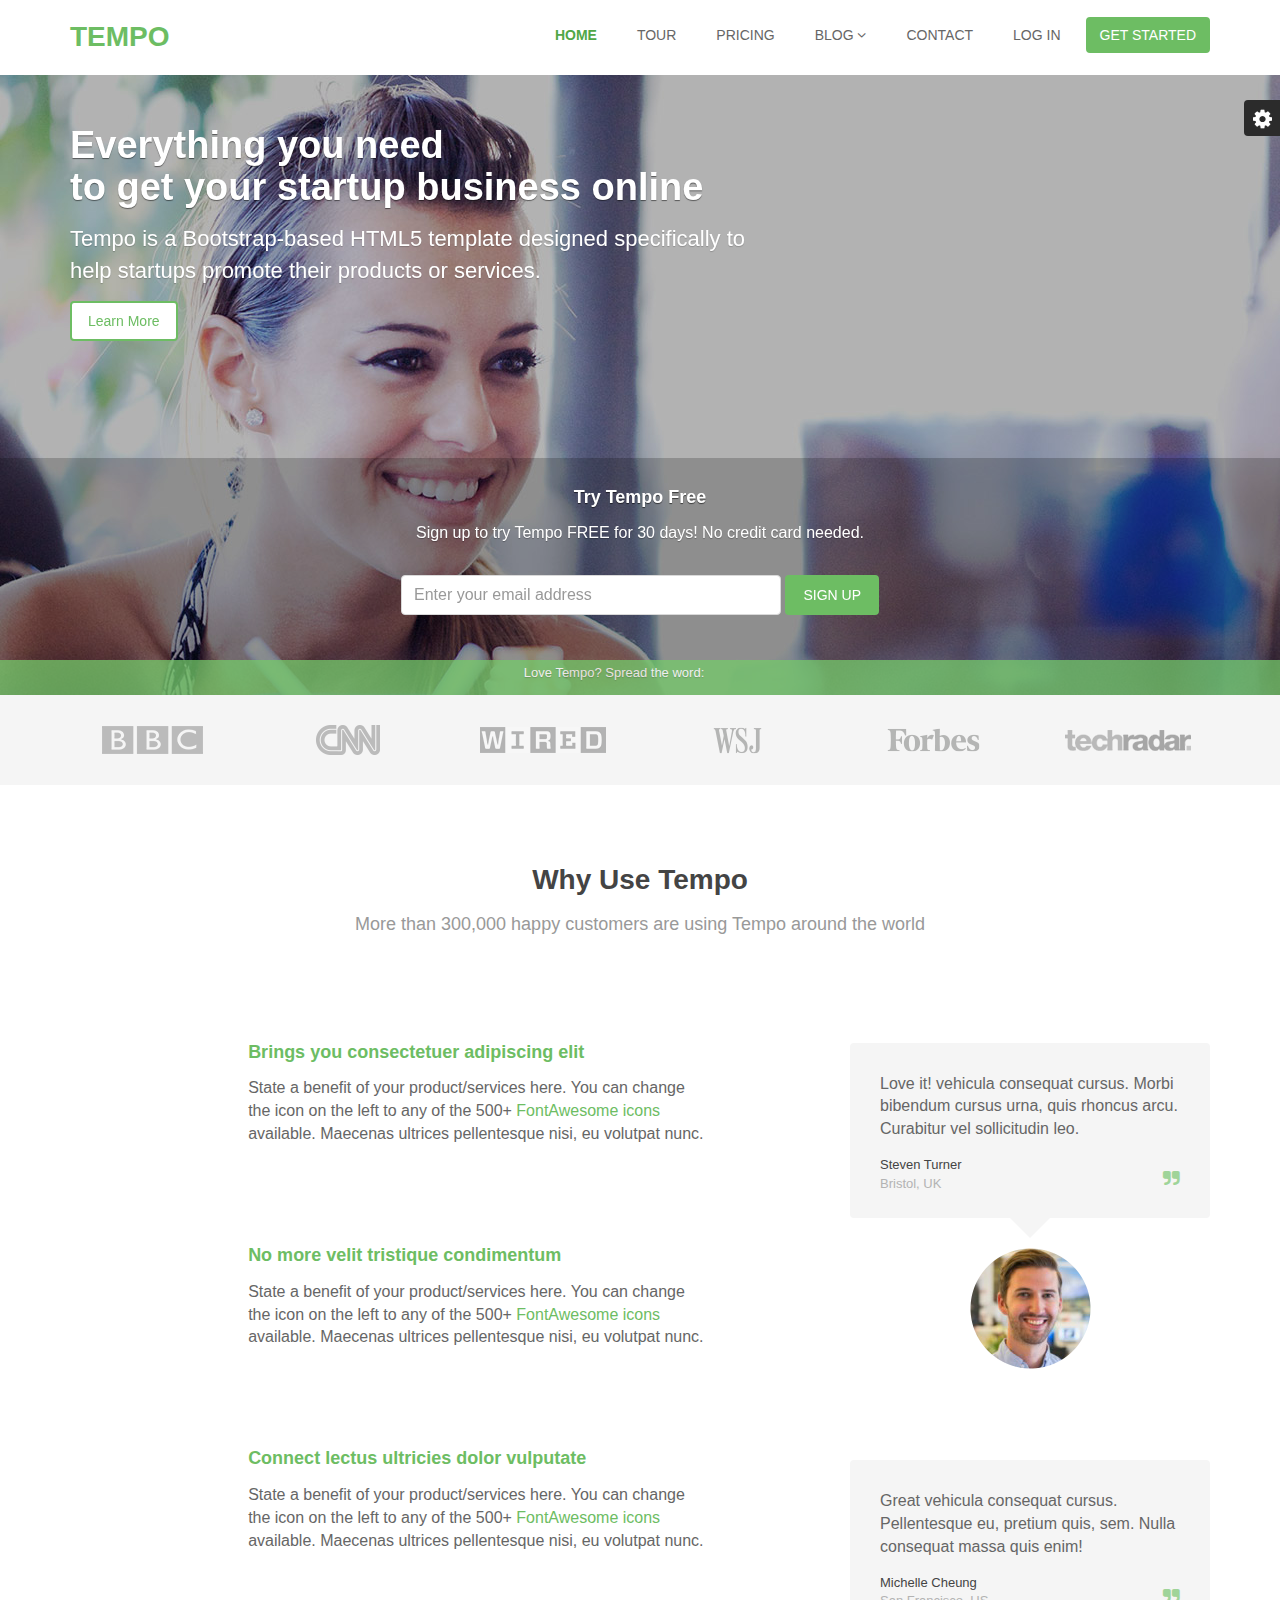
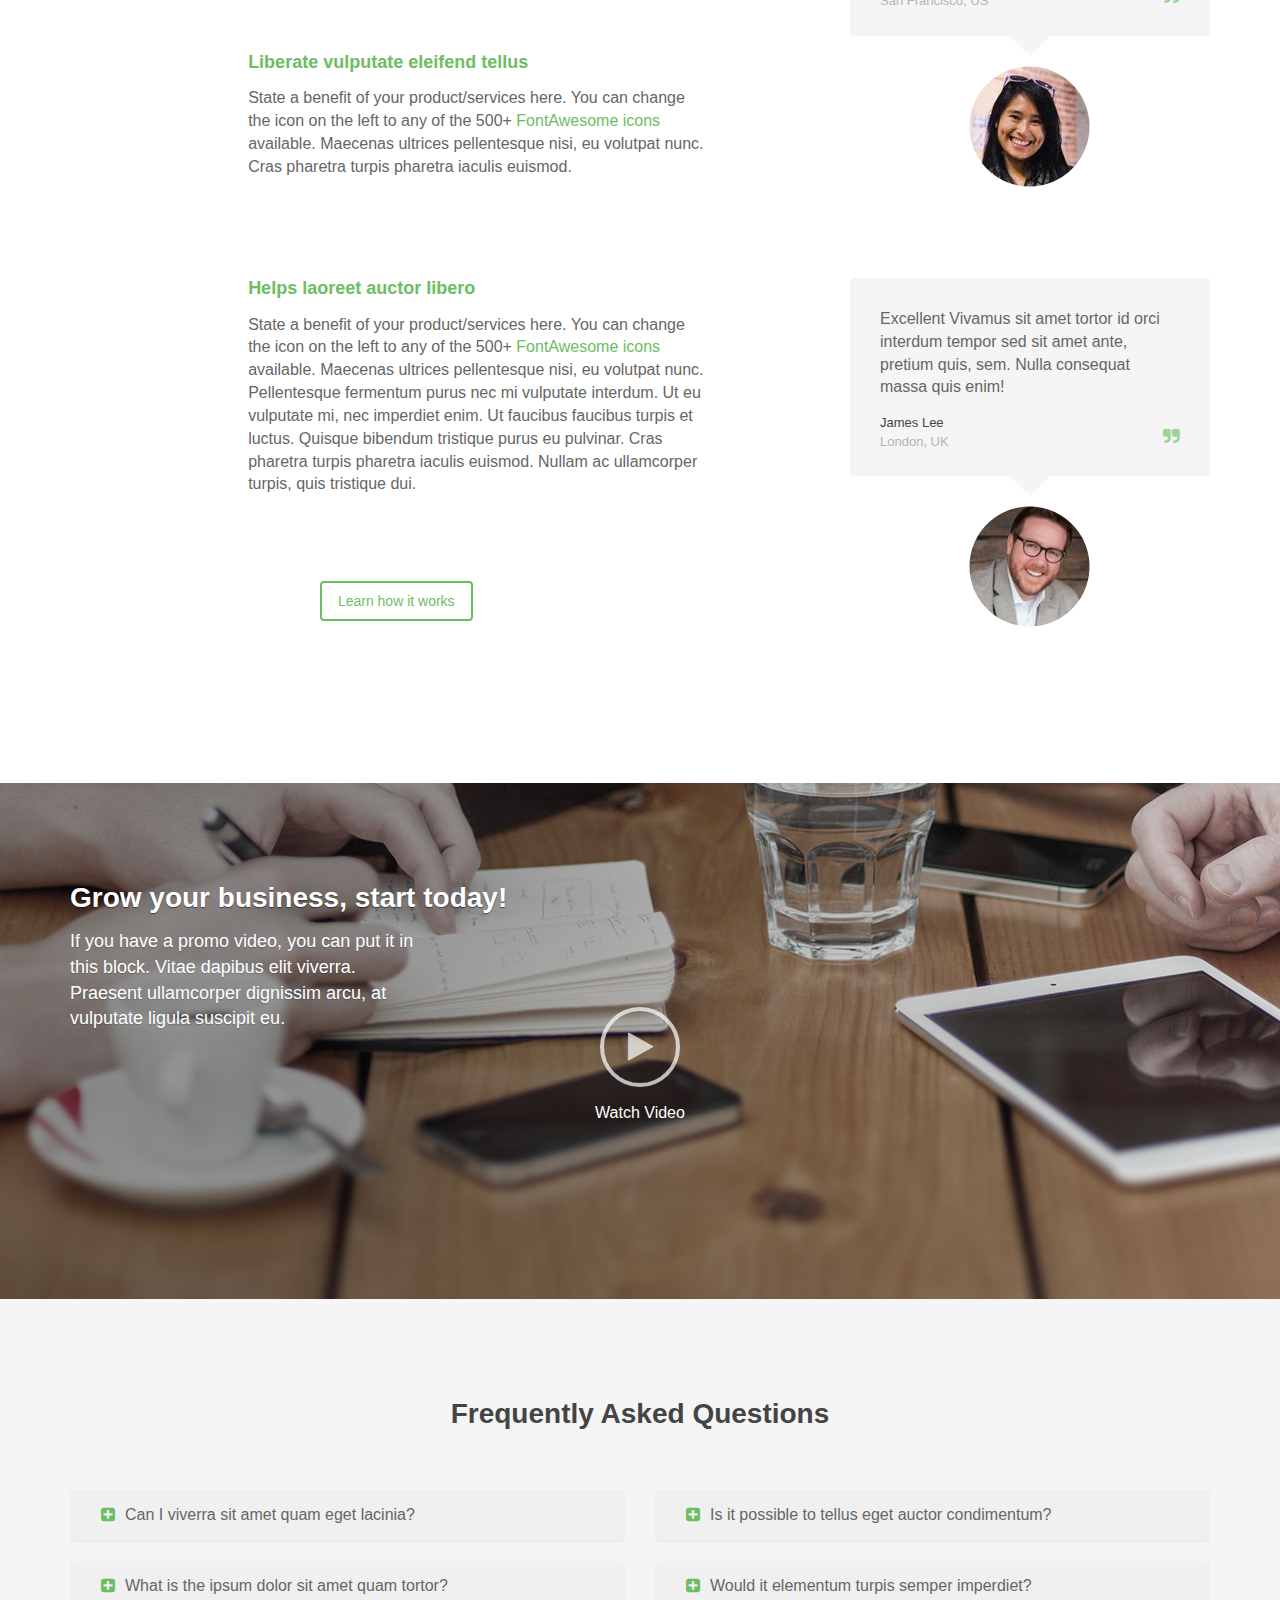
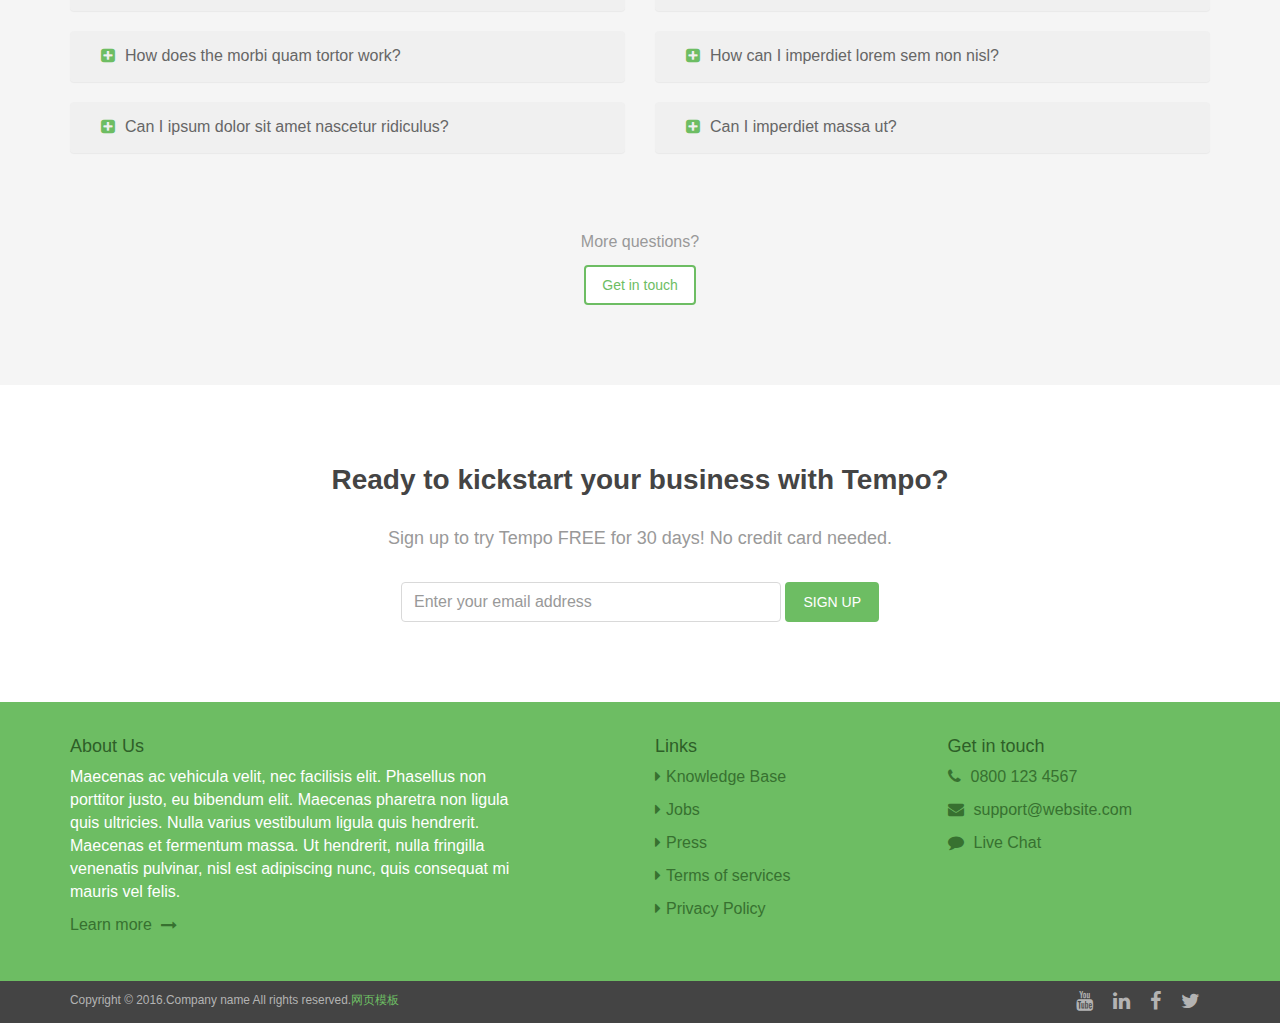
==== personal/src/main/webapp/index.html @ 887e9d1a "commit" ====
﻿<!DOCTYPE html>
<!--[if IE 8]> <html lang="en" class="ie8"> <![endif]-->  
<!--[if IE 9]> <html lang="en" class="ie9"> <![endif]-->  
<!--[if !IE]><!--> <html lang="en"> <!--<![endif]-->  
<head>
    <title>Home</title>
    <!-- Meta -->
    <meta charset="utf-8">
    <meta http-equiv="X-UA-Compatible" content="IE=edge">
    <meta name="viewport" content="width=device-width, initial-scale=1.0">
    <meta name="description" content="">
    <meta name="author" content="">    
    <link rel="shortcut icon" href="favicon.ico">  
    <!---<link href='http://fonts.googleapis.com/css?family=Lato:300,400,300italic,400italic' rel='stylesheet' type='text/css'>
    <link href='http://fonts.googleapis.com/css?family=Montserrat:400,700' rel='stylesheet' type='text/css'>--->
    <!-- Global CSS -->
    <link rel="stylesheet" href="assets/plugins/bootstrap/css/bootstrap.min.css">   
    <!-- Plugins CSS -->    
    <link rel="stylesheet" href="assets/plugins/font-awesome/css/font-awesome.css">
    <link rel="stylesheet" href="assets/plugins/pe-icon-7-stroke/css/pe-icon-7-stroke.css"> 
    <link rel="stylesheet" href="assets/plugins/animate-css/animate.min.css">
    <link rel="stylesheet" href="assets/plugins/flexslider/flexslider.css">
    <!-- Theme CSS -->  
    <link id="theme-style" rel="stylesheet" href="assets/css/styles.css">
    <!-- HTML5 shim and Respond.js for IE8 support of HTML5 elements and media queries -->
    <!--[if lt IE 9]>
      <script src="https://oss.maxcdn.com/html5shiv/3.7.2/html5shiv.min.js"></script>
      <script src="https://oss.maxcdn.com/respond/1.4.2/respond.min.js"></script>
    <![endif]-->    
</head> 

<body class="home-page">

    <!-- * Facebook Like button script starts -->
    <div id="fb-root"></div>
    <script>(function(d, s, id) {
    var js, fjs = d.getElementsByTagName(s)[0];
    if (d.getElementById(id)) return;
    js = d.createElement(s); js.id = id;
    js.src = "/connect.facebook.net/en_US/sdk.js#xfbml=1&version=v2.0";
    fjs.parentNode.insertBefore(js, fjs);
    }(document, 'script', 'facebook-jssdk'));</script>
    <!-- * Facebook Like button script ends -->
    
    <div class="wrapper">
        <!-- ******HEADER****** --> 
        <header id="header" class="header">  
            <div class="container">            
                <h1 class="logo pull-left">
                    <a href="index.html">
                        <span class="logo-title">Tempo</span>
                    </a>
                </h1><!--//logo-->              
                <nav id="main-nav" class="main-nav navbar-right" role="navigation">
                    <div class="navbar-header">
                        <button class="navbar-toggle" type="button" data-toggle="collapse" data-target="#navbar-collapse">
                            <span class="sr-only">Toggle navigation</span>
                            <span class="icon-bar"></span>
                            <span class="icon-bar"></span>
                            <span class="icon-bar"></span>
                        </button><!--//nav-toggle-->
                    </div><!--//navbar-header-->            
                    <div class="navbar-collapse collapse" id="navbar-collapse">
                        <ul class="nav navbar-nav">
                            <li class="active nav-item"><a href="index.html">Home</a></li>
                            <li class="nav-item"><a href="tour.html">Tour</a></li>
                            <li class="nav-item"><a href="pricing.html">Pricing</a></li>
                            <li class="nav-item dropdown">
                                <a class="dropdown-toggle" data-toggle="dropdown" data-hover="dropdown" data-delay="0" data-close-others="false" href="blog.html">Blog <i class="fa fa-angle-down"></i></a>
                                <ul class="dropdown-menu">
                                    <li><a href="blog.html">Blog Home</a></li>
                                    <li><a href="blog-single.html">Single Blog Post</a></li>
                                    <li><a href="404.html">404 Page</a></li>
                                    <li><a href="email-templates/tempo-email-color-1.html">Email Template (10 Colour Options)</a></li>           
                                </ul>
                            </li><!--//dropdown--> 
                            <li class="nav-item"><a href="contact.html">Contact</a></li>                            
                            <li class="nav-item"><button type="button" class="login-trigger btn btn-link" data-toggle="modal" data-target="#login-modal">Log in</button></li>
                            <li class="nav-item nav-item-cta last"><button type="button" class="btn btn-cta btn-cta-primary" data-toggle="modal" data-target="#signup-modal" >Get Started</button></li>
                        </ul><!--//nav-->
                    </div><!--//navabr-collapse-->
                </nav><!--//main-nav-->           
            </div><!--//container-->
        </header><!--//header-->
        
        <!-- ******PROMO****** --> 
        <section id="promo" class="promo section">  
            <div class="container intro">
                <h2 class="title">Everything you need<br />to get your startup business online</h2>
                <p class="summary">Tempo is a Bootstrap-based HTML5 template designed specifically to help startups promote their products or services.</p>
                <a class="btn btn-cta btn-cta-secondary" href="tour.html">Learn More</a>
            </div><!--//intro-->
            
            <div class="fixed-container">
                <div class="signup">
                    <div class="container text-center">
                        <h3 class="title">Try Tempo Free</h3>
                        <p class="summary">Sign up to try Tempo FREE for 30 days! No credit card needed.</p>
                        <form class="signup-form">
                            <div class="form-group">
                                <label class="sr-only" for="semail1">Your email</label>
                                <input type="email" id="semail1" name="semail1" class="form-control" placeholder="Enter your email address">
                            </div>
                            <button type="submit" class="btn btn-cta btn-cta-primary">SIGN UP</button>
                        </form><!--//signup-form-->
                    </div><!--//contianer-->
                </div><!--//signup-->
                <div class="social text-center">
                    <div class="container">
                        <span class="line">Love Tempo? Spread the word:</span> 
                        
                        <!--//twitter tweet button code starts -->
                        <div class="twitter-tweet">
                            <a href="https://twitter.com/share" class="twitter-share-button" data-via="3rdwave_media" data-hashtags="bootstrap">Tweet</a><script>!function(d,s,id){var js,fjs=d.getElementsByTagName(s)[0],p=/^http:/.test(d.location)?'http':'https';if(!d.getElementById(id)){js=d.createElement(s);js.id=id;js.src=p+'://platform.twitter.com/widgets.js';fjs.parentNode.insertBefore(js,fjs);}}(document, 'script', 'twitter-wjs');</script>
                        </div>
                        <!--//twitter tweet button code ends -->
                        
                        <!--//facebook like button code starts-->
                        <div class="fb-like" data-href="tempo/" data-layout="button_count" data-action="like" data-show-faces="false" data-share="true" ></div>
                        <!--//facebook like button code ends-->      
                    </div>         
                </div><!--//social-->   
            </div>  
            <div class="bg-slider-wrapper">
                <div id="bg-slider" class="flexslider bg-slider">
                    <ul class="slides">
                        <li class="slide slide-1"></li>
                        <li class="slide slide-2"></li>
                        <li class="slide slide-3"></li>
                    </ul>
                </div>
            </div><!--//bg-slider-wrapper--> 
        </section><!--//promo-->
        
        <!-- ******PRESS****** --> 
        <div class="press">
            <div class="container text-center">
                <div class="row">
                    <ul class="list-unstyled">
                        <li class="col-md-2 col-sm-4 col-xs-6"><a href="#"><img class="img-responsive" src="assets/images/press/press-1.png" alt=""></a></li>
                        <li class="col-md-2 col-sm-4 col-xs-6"><a href="#"><img class="img-responsive" src="assets/images/press/press-2.png" alt=""></a></li>
                        <li class="col-md-2 col-sm-4 col-xs-6 xs-break"><a href="#"><img class="img-responsive" src="assets/images/press/press-3.png" alt=""></a></li>                    
                        <li class="col-md-2 col-sm-4 col-xs-6 sm-break"><a href="#"><img class="img-responsive" src="assets/images/press/press-4.png" alt=""></a></li>
                        <li class="col-md-2 col-sm-4 col-xs-6 xs-break"><a href="#"><img class="img-responsive" src="assets/images/press/press-5.png" alt=""></a></li>
                        <li class="col-md-2 col-sm-4 col-xs-6"><a href="#"><img class="img-responsive" src="assets/images/press/press-6.png" alt=""></a></li>
                    </ul>
                </div>
            </div>
        </div><!--//press-->  
            
        <!-- ******WHY****** --> 
        <section id="why" class="why section">
            <div class="container">
                <h2 class="title text-center">Why Use Tempo</h2>
                <p class="intro text-center">More than 300,000 happy customers are using Tempo around the world</p>
                <div class="row">
                    <div class="benefits col-md-7 col-sm-6 col-xs-12">                    
                        
                        <div class="item clearfix">                            
                            <div class="icon col-md-3 col-xs-12 text-center">
                                <span class="pe-icon pe-7s-rocket"></span>
                            </div><!--//icon-->
                            <div class="content col-md-9 col-xs-12">
                                <h3 class="title">Brings you consectetuer adipiscing elit</h3>
                                <p class="desc">State a benefit of your product/services here. You can change the icon on the left to any of the 500+ <a href="http://fortawesome.github.io/Font-Awesome/icons/" target="_blank">FontAwesome icons</a> available. Maecenas ultrices pellentesque nisi, eu volutpat nunc. </p>
                            </div><!--//content-->                            
                        </div><!--//item-->
                        <div class="item clearfix">                            
                            <div class="icon col-md-3  col-xs-12 text-center">
                                <span class="pe-icon pe-7s-piggy"></span>
                            </div><!--//icon-->
                            <div class="content col-md-9 col-xs-12">
                                <h3 class="title">No more velit tristique condimentum</h3>
                                <p class="desc">State a benefit of your product/services here. You can change the icon on the left to any of the 500+ <a href="http://fortawesome.github.io/Font-Awesome/icons/" target="_blank">FontAwesome icons</a> available. Maecenas ultrices pellentesque nisi, eu volutpat nunc. </p>
                            </div><!--//content-->
                        </div><!--//item-->
                        <div class="item clearfix">                            
                            <div class="icon col-md-3  col-xs-12 text-center">
                                <span class="pe-icon pe-7s-users"></span>
                            </div><!--//icon-->
                            <div class="content col-md-9 col-xs-12">
                                <h3 class="title">Connect lectus ultricies dolor vulputate</h3>
                                <p class="desc">State a benefit of your product/services here. You can change the icon on the left to any of the 500+ <a href="http://fortawesome.github.io/Font-Awesome/icons/" target="_blank">FontAwesome icons</a> available. Maecenas ultrices pellentesque nisi, eu volutpat nunc. </p>
                            </div><!--//content-->
                        </div><!--//item-->
                        <div class="item clearfix">
                            <div class="icon col-md-3  col-xs-12 text-center">
                                <span class="pe-icon pe-7s-bicycle"></span>
                            </div><!--//icon-->
                            <div class="content col-md-9 col-xs-12">
                                <h3 class="title">Liberate vulputate eleifend tellus</h3>
                                <p class="desc">State a benefit of your product/services here. You can change the icon on the left to any of the 500+ <a href="http://fortawesome.github.io/Font-Awesome/icons/" target="_blank">FontAwesome icons</a> available. Maecenas ultrices pellentesque nisi, eu volutpat nunc. Cras pharetra turpis pharetra iaculis euismod.</p>
                            </div><!--//content-->
                        </div><!--//item-->
                        <div class="item last clearfix">
                            <div class="icon col-md-3  col-xs-12 text-center">
                                <span class="pe-icon pe-7s-joy"></span>
                            </div><!--//icon-->
                            <div class="content col-md-9 col-xs-12">
                                <h3 class="title">Helps laoreet auctor libero</h3>
                                <p class="desc">State a benefit of your product/services here. You can change the icon on the left to any of the 500+ <a href="http://fortawesome.github.io/Font-Awesome/icons/" target="_blank">FontAwesome icons</a> available. Maecenas ultrices pellentesque nisi, eu volutpat nunc. Pellentesque fermentum purus nec mi vulputate interdum. Ut eu vulputate mi, nec imperdiet enim. Ut faucibus faucibus turpis et luctus. Quisque bibendum tristique purus eu pulvinar. Cras pharetra turpis pharetra iaculis euismod. Nullam ac ullamcorper turpis, quis tristique dui.</p>
                            </div><!--//content-->
                        </div><!--//item-->
                        <div class="clearfix"></div>
                        <div class="text-center">
                            <a class="btn btn-cta btn-cta-secondary" href="tour.html" >Learn how it works</a>
                        </div>
                    </div> 
                    <div class="testimonials col-md-4 col-sm-5 col-md-offset-1 col-sm-offset-1 col-xs-12 col-xs-offset-0">
                        <div class="item">
                            <div class="quote-box">
                                <blockquote class="quote">Love it! vehicula consequat cursus. Morbi bibendum cursus urna, quis rhoncus arcu. Curabitur vel sollicitudin leo.
                                </blockquote><!--//quote-->
                                <p class="details">
                                    <span class="name">Steven Turner</span>
                                    <span class="title">Bristol, UK</span>
                                </p> 
                                <i class="fa fa-quote-right"></i>                                
                            </div><!--//quote-box-->
                            <div class="people text-center">
                                <img class="img-rounded user-pic" src="assets/images/people/people-1.png" alt="">                       
                            </div><!--//people-->
                        </div><!--//item-->
                        <div class="item">
                            <div class="quote-box">
                                <blockquote class="quote">Great vehicula consequat cursus. Pellentesque eu, pretium quis, sem. Nulla consequat massa quis enim!
                                    
                                </blockquote><!--//quote-->
                                <p class="details">
                                    <span class="name">Michelle Cheung</span>
                                    <span class="title">San Francisco, US</span>
                                </p> 
                                <i class="fa fa-quote-right"></i>                                
                            </div><!--//quote-box-->
                            <div class="people text-center">
                                <img class="img-rounded user-pic" src="assets/images/people/people-2.png" alt="">                       
                            </div><!--//people-->
                        </div><!--//item-->
                        <div class="item last">
                            <div class="quote-box">
                                <blockquote class="quote">Excellent Vivamus sit amet tortor id orci interdum tempor sed sit amet ante, pretium quis, sem. Nulla consequat massa quis enim!
                                </blockquote><!--//quote-->
                                <p class="details">
                                    <span class="name">James Lee</span>
                                    <span class="title">London, UK</span>
                                </p> 
                                <i class="fa fa-quote-right"></i>                                
                            </div><!--//quote-box-->
                            <div class="people text-center">
                                <img class="img-rounded user-pic" src="assets/images/people/people-3.png" alt="">                       
                            </div><!--//people-->
                        </div><!--//item-->
                    </div>                   
                </div><!--//row-->
            </div><!--//container-->
        </section><!--//why-->
        
        <!-- ******VIDEO****** --> 
        <section id="video" class="video section">
            <div class="container">
                <h2 class="title">Grow your business, start today!</h2>
                <p class="summary">If you have a promo video, you can put it in this block. Vitae dapibus elit viverra. Praesent ullamcorper dignissim arcu, at vulputate ligula suscipit eu.</p>
                <div class="control text-center">
                    <button type="button" id="play-trigger" class="play-trigger" data-toggle="modal" data-target="#tour-video"><i class="fa fa-play"></i></button>
                    <p>Watch Video</p>
                    
                    <!-- Video Modal -->
                    <div class="modal modal-video" id="tour-video" tabindex="-1" role="dialog" aria-labelledby="videoModalLabel" aria-hidden="true">
                        <div class="modal-dialog">
                            <div class="modal-content">
                                <div class="modal-header">
                                    <button type="button" class="close" data-dismiss="modal" aria-hidden="true">&times;</button>
                                    <h4 id="videoModalLabel" class="modal-title">Video Tour</h4>
                                </div>
                                <div class="modal-body">
                                    <div class="video-container">
                                        <iframe id="vimeo-video" src="/player.vimeo.com/video/32424882?color=ffffff&amp;wmode=transparent" width="720" height="405" frameborder="0" webkitallowfullscreen mozallowfullscreen allowfullscreen></iframe>
                                    </div><!--//video-container-->
                                </div><!--//modal-body-->
                            </div><!--//modal-content-->
                        </div><!--//modal-dialog-->
                    </div><!--//modal-->                    
                </div><!--//control-->
            </div>
        </section><!--//video-->
        
        <!-- ******FAQ****** --> 
        <section id="faq" class="faq section has-bg-color">
            <div class="container">
                <h2 class="title text-center">Frequently Asked Questions</h2>
                <div class="row">
                    <div class="col-md-6 col-sm-6 col-xs-12">
                        <div class="panel">
                            <div class="panel-heading">
                                <h4 class="panel-title"><a data-parent="#accordion"
                                data-toggle="collapse" class="panel-toggle" href="#faq1"><i class="fa fa-plus-square"></i>Can I viverra sit amet quam eget lacinia?</a></h4>
                            </div>
                
                            <div class="panel-collapse collapse" id="faq1">
                                <div class="panel-body">
                                    Anim pariatur cliche reprehenderit, enim eiusmod high life
                                    accusamus terry richardson ad squid. 3 wolf moon officia
                                    aute, non cupidatat skateboard dolor brunch. Food truck
                                    quinoa nesciunt laborum eiusmod. Brunch 3 wolf moon tempor,
                                    sunt aliqua put a bird on it squid single-origin coffee
                                    nulla assumenda shoreditch et. Nihil anim keffiyeh
                                    helvetica, craft beer labore wes anderson cred nesciunt
                                    sapiente ea proident. Ad vegan excepteur butcher vice lomo.
                                    Leggings occaecat craft beer farm-to-table, raw denim
                                    aesthetic synth nesciunt you probably haven't heard of them
                                    accusamus labore sustainable VHS.
                                </div>
                            </div>
                        </div><!--//panel-->
                
                        <div class="panel">
                            <div class="panel-heading">
                                <h4 class="panel-title"><a data-parent="#accordion"
                                data-toggle="collapse" class="panel-toggle" href="#faq2"><i class="fa fa-plus-square"></i>What is the ipsum dolor sit amet quam tortor?</a></h4>
                            </div>
                
                            <div class="panel-collapse collapse" id="faq2">
                                <div class="panel-body">
                                    Anim pariatur cliche reprehenderit, enim eiusmod high life
                                    accusamus terry richardson ad squid. 3 wolf moon officia
                                    aute, non cupidatat skateboard dolor brunch. Food truck
                                    quinoa nesciunt laborum eiusmod. Brunch 3 wolf moon tempor,
                                    sunt aliqua put a bird on it squid single-origin coffee
                                    nulla assumenda shoreditch et. Nihil anim keffiyeh
                                    helvetica, craft beer labore wes anderson cred nesciunt
                                    sapiente ea proident. Ad vegan excepteur butcher vice lomo.
                                    Leggings occaecat craft beer farm-to-table, raw denim
                                    aesthetic synth nesciunt you probably haven't heard of them
                                    accusamus labore sustainable VHS.
                                </div>
                            </div>
                        </div><!--//panel-->
                
                        <div class="panel">
                            <div class="panel-heading">
                                <h4 class="panel-title"><a data-parent="#accordion"
                                data-toggle="collapse" class="panel-toggle" href="#faq3"><i class="fa fa-plus-square"></i>How does the morbi quam tortor work?</a></h4>
                            </div>
                
                            <div class="panel-collapse collapse" id="faq3">
                                <div class="panel-body">
                                    Anim pariatur cliche reprehenderit, enim eiusmod high life
                                    accusamus terry richardson ad squid. 3 wolf moon officia
                                    aute, non cupidatat skateboard dolor brunch. Food truck
                                    quinoa nesciunt laborum eiusmod. Brunch 3 wolf moon tempor,
                                    sunt aliqua put a bird on it squid single-origin coffee
                                    nulla assumenda shoreditch et. Nihil anim keffiyeh
                                    helvetica, craft beer labore wes anderson cred nesciunt
                                    sapiente ea proident. Ad vegan excepteur butcher vice lomo.
                                    Leggings occaecat craft beer farm-to-table, raw denim
                                    aesthetic synth nesciunt you probably haven't heard of them
                                    accusamus labore sustainable VHS.
                                </div>
                            </div>
                        </div><!--//panel-->
                        
                        <div class="panel">
                            <div class="panel-heading">
                                <h4 class="panel-title"><a data-parent="#accordion"
                                data-toggle="collapse" class="panel-toggle" href="#faq4"><i class="fa fa-plus-square"></i>Can I ipsum dolor sit amet nascetur ridiculus?</a></h4>
                            </div>
                
                            <div class="panel-collapse collapse" id="faq4">
                                <div class="panel-body">
                                    Anim pariatur cliche reprehenderit, enim eiusmod high life
                                    accusamus terry richardson ad squid. 3 wolf moon officia
                                    aute, non cupidatat skateboard dolor brunch. Food truck
                                    quinoa nesciunt laborum eiusmod. Brunch 3 wolf moon tempor,
                                    sunt aliqua put a bird on it squid single-origin coffee
                                    nulla assumenda shoreditch et. Nihil anim keffiyeh
                                    helvetica, craft beer labore wes anderson cred nesciunt
                                    sapiente ea proident. Ad vegan excepteur butcher vice lomo.
                                    Leggings occaecat craft beer farm-to-table, raw denim
                                    aesthetic synth nesciunt you probably haven't heard of them
                                    accusamus labore sustainable VHS.
                                </div>
                            </div>
                        </div><!--//panel--> 
                    </div>
                    <div class="col-md-6 col-sm-6 col-xs-12">
                        <div class="panel">
                            <div class="panel-heading">
                                <h4 class="panel-title"><a data-parent="#accordion"
                                data-toggle="collapse" class="panel-toggle" href="#faq5"><i class="fa fa-plus-square"></i>Is it possible to tellus eget auctor condimentum?</a></h4>
                            </div>
                
                            <div class="panel-collapse collapse" id="faq5">
                                <div class="panel-body">
                                    Anim pariatur cliche reprehenderit, enim eiusmod high life
                                    accusamus terry richardson ad squid. 3 wolf moon officia
                                    aute, non cupidatat skateboard dolor brunch. Food truck
                                    quinoa nesciunt laborum eiusmod. Brunch 3 wolf moon tempor,
                                    sunt aliqua put a bird on it squid single-origin coffee
                                    nulla assumenda shoreditch et. Nihil anim keffiyeh
                                    helvetica, craft beer labore wes anderson cred nesciunt
                                    sapiente ea proident. Ad vegan excepteur butcher vice lomo.
                                    Leggings occaecat craft beer farm-to-table, raw denim
                                    aesthetic synth nesciunt you probably haven't heard of them
                                    accusamus labore sustainable VHS.
                                </div>
                            </div>
                        </div><!--//panel-->
                
                        <div class="panel">
                            <div class="panel-heading">
                                <h4 class="panel-title"><a data-parent="#accordion"
                                data-toggle="collapse" class="panel-toggle" href="#faq6"><i class="fa fa-plus-square"></i>Would it elementum turpis semper imperdiet?</a></h4>
                            </div>
                
                            <div class="panel-collapse collapse" id="faq6">
                                <div class="panel-body">
                                    Anim pariatur cliche reprehenderit, enim eiusmod high life
                                    accusamus terry richardson ad squid. 3 wolf moon officia
                                    aute, non cupidatat skateboard dolor brunch. Food truck
                                    quinoa nesciunt laborum eiusmod. Brunch 3 wolf moon tempor,
                                    sunt aliqua put a bird on it squid single-origin coffee
                                    nulla assumenda shoreditch et. Nihil anim keffiyeh
                                    helvetica, craft beer labore wes anderson cred nesciunt
                                    sapiente ea proident. Ad vegan excepteur butcher vice lomo.
                                    Leggings occaecat craft beer farm-to-table, raw denim
                                    aesthetic synth nesciunt you probably haven't heard of them
                                    accusamus labore sustainable VHS.
                                </div>
                            </div>
                        </div><!--//panel-->
                
                        <div class="panel">
                            <div class="panel-heading">
                                <h4 class="panel-title"><a data-parent="#accordion"
                                data-toggle="collapse" class="panel-toggle" href="#faq7"><i class="fa fa-plus-square"></i>How can I imperdiet lorem sem non nisl?</a></h4>
                            </div>
                
                            <div class="panel-collapse collapse" id="faq7">
                                <div class="panel-body">
                                    Anim pariatur cliche reprehenderit, enim eiusmod high life
                                    accusamus terry richardson ad squid. 3 wolf moon officia
                                    aute, non cupidatat skateboard dolor brunch. Food truck
                                    quinoa nesciunt laborum eiusmod. Brunch 3 wolf moon tempor,
                                    sunt aliqua put a bird on it squid single-origin coffee
                                    nulla assumenda shoreditch et. Nihil anim keffiyeh
                                    helvetica, craft beer labore wes anderson cred nesciunt
                                    sapiente ea proident. Ad vegan excepteur butcher vice lomo.
                                    Leggings occaecat craft beer farm-to-table, raw denim
                                    aesthetic synth nesciunt you probably haven't heard of them
                                    accusamus labore sustainable VHS.
                                </div>
                            </div>
                        </div><!--//panel-->
                        
                        <div class="panel">
                            <div class="panel-heading">
                                <h4 class="panel-title"><a data-parent="#accordion"
                                data-toggle="collapse" class="panel-toggle" href="#faq8"><i class="fa fa-plus-square"></i>Can I imperdiet massa ut?</a></h4>
                            </div>
                
                            <div class="panel-collapse collapse" id="faq8">
                                <div class="panel-body">
                                    Anim pariatur cliche reprehenderit, enim eiusmod high life
                                    accusamus terry richardson ad squid. 3 wolf moon officia
                                    aute, non cupidatat skateboard dolor brunch. Food truck
                                    quinoa nesciunt laborum eiusmod. Brunch 3 wolf moon tempor,
                                    sunt aliqua put a bird on it squid single-origin coffee
                                    nulla assumenda shoreditch et. Nihil anim keffiyeh
                                    helvetica, craft beer labore wes anderson cred nesciunt
                                    sapiente ea proident. Ad vegan excepteur butcher vice lomo.
                                    Leggings occaecat craft beer farm-to-table, raw denim
                                    aesthetic synth nesciunt you probably haven't heard of them
                                    accusamus labore sustainable VHS.
                                </div>
                            </div>
                        </div><!--//panel--> 
                    </div>
                </div><!--//row-->
                <div class="more text-center">
                    <h4 class="title">More questions?</h4>
                    <a class="btn btn-cta btn-cta-secondary" href="contact.html">Get in touch</a>
                </div>
            </div><!--//container-->        
        </section><!--//faq-->
        
        <!-- ******SIGNUP****** --> 
        <section id="signup" class="signup">
            <div class="container text-center">
                <h2 class="title">Ready to kickstart your business with Tempo?</h2>
                <p class="summary">Sign up to try Tempo FREE for 30 days! No credit card needed.</p>
                <form class="signup-form" method="post" action="#">
                    <div class="form-group">
                        <label class="sr-only" for="semail2">Your email</label>
                        <input type="email" id="semail2" name="semail2" class="form-control" placeholder="Enter your email address" required>
                    </div>
                    <button type="submit" class="btn btn-cta btn-cta-primary">SIGN UP</button>
                </form><!--//signup-form-->
            </div>
        </section><!--//signup-->
            
    </div><!--//wrapper-->
    
    <!-- ******FOOTER****** --> 
    <footer class="footer">
        <div class="footer-content">
            <div class="container">
                <div class="row">
                    <div class="footer-col col-md-5 col-sm-7 col-sm-12 about">
                        <div class="footer-col-inner">
                            <h3 class="title">About Us</h3>
                            <p>Maecenas ac vehicula velit, nec facilisis elit. Phasellus non porttitor justo, eu bibendum elit. Maecenas pharetra non ligula quis ultricies. Nulla varius vestibulum ligula quis hendrerit. Maecenas et fermentum massa. Ut hendrerit, nulla fringilla venenatis pulvinar, nisl est adipiscing nunc, quis consequat mi mauris vel felis.</p>
                            <p><a class="more" href="#">Learn more <i class="fa fa-long-arrow-right"></i></a></p>
                            
                        </div><!--//footer-col-inner-->
                    </div><!--//foooter-col-->
                    <div class="footer-col col-md-3 col-sm-4 col-md-offset-1 links">
                        <div class="footer-col-inner">
                            <h3 class="title">Links</h3>
                            <ul class="list-unstyled">
                                <li><a href="#"><i class="fa fa-caret-right"></i>Knowledge Base</a></li>
                                <li><a href="#"><i class="fa fa-caret-right"></i>Jobs</a></li>
                                <li><a href="#"><i class="fa fa-caret-right"></i>Press</a></li>
                                <li><a href="#"><i class="fa fa-caret-right"></i>Terms of services</a></li>
                                <li><a href="#"><i class="fa fa-caret-right"></i>Privacy Policy</a></li>
                            </ul>
                        </div><!--//footer-col-inner-->
                    </div><!--//foooter-col-->                 
                    <div class="footer-col col-md-3 col-sm-12 contact">
                        <div class="footer-col-inner">
                            <h3 class="title">Get in touch</h3>
                            <div class="row">
                                <p class="tel col-md-12 col-sm-4"><i class="fa fa-phone"></i>0800 123 4567</p>
                                <p class="email col-md-12 col-sm-4"><i class="fa fa-envelope"></i><a href="#">support@website.com</a></p>
                                <p class="email col-md-12 col-sm-4"><i class="fa fa-comment"></i><a href="#">Live Chat</a></p>    
                            </div> 
                        </div><!--//footer-col-inner-->            
                    </div><!--//foooter-col-->   
                </div><!--//row-->
            </div><!--//container-->        
        </div><!--//footer-content-->
        <div class="bottom-bar">
            <div class="container">
                <div class="row">
                    <small class="copyright col-md-6 col-sm-6 col-xs-12">Copyright &copy; 2016.Company name All rights reserved.<a target="_blank" href="http://sc.chinaz.com/moban/">&#x7F51;&#x9875;&#x6A21;&#x677F;</a></small>
                    <ul class="social col-md-6 col-sm-6 col-xs-12 list-inline">
                        <li><a href="#" ><i class="fa fa-twitter"></i></a></li>
                        <li><a href="#" ><i class="fa fa-facebook"></i></a></li>                        
                        <li><a href="#" ><i class="fa fa-linkedin"></i></a></li>
                        <li class="last"><a href="#" ><i class="fa fa-youtube"></i></a></li>
                    </ul><!--//social-->
                </div><!--//row-->
            </div><!--//container-->
        </div><!--//bottom-bar-->
    </footer><!--//footer-->
    
    <!-- Login Modal -->
    <div class="modal modal-login" id="login-modal" tabindex="-1" role="dialog" aria-labelledby="loginModalLabel" aria-hidden="true">
        <div class="modal-dialog">
            <div class="modal-content">
                <div class="modal-header">
                    <button type="button" class="close" data-dismiss="modal" aria-hidden="true">&times;</button>
                    <h4 id="loginModalLabel" class="modal-title text-center">Log in to your account</h4>
                </div>
                <div class="modal-body">
                    <div class="social-login text-center">                        
                        <ul class="list-unstyled social-login">
                            <li><button class="twitter-btn btn" type="button"><i class="fa fa-twitter"></i>Log in with Twitter</button></li>
                            <li><button class="facebook-btn btn" type="button"><i class="fa fa-facebook"></i>Log in with Facebook</button></li>
                            <li><button class="google-btn btn" type="button"><i class="fa fa-google-plus"></i>Log in with Google</button></li>
                        </ul>
                    </div>
                    <div class="divider"><span>Or</span></div>
                    <div class="login-form-container">
                        <form class="login-form">                
                            <div class="form-group email">
                                <label class="sr-only" for="login-email">Your email</label>
                                <input id="login-email" name="login-email" type="email" class="form-control login-email" placeholder="Your email">
                            </div><!--//form-group-->
                            <div class="form-group password">
                                <label class="sr-only" for="login-password">Password</label>
                                <input id="login-password" name="login-password" type="password" class="form-control login-password" placeholder="Password">
                                <p class="forgot-password">
                                    <a href="#" id="resetpass-link" data-toggle="modal" data-target="#resetpass-modal">Forgot password?</a>
                                </p>
                            </div><!--//form-group-->
                            <button type="submit" class="btn btn-block btn-cta-primary">Log in</button>
                            <div class="checkbox remember">
                                <label>
                                    <input type="checkbox"> Remember me
                                </label>
                            </div><!--//checkbox-->
                        </form>
                    </div><!--//login-form-container-->
                </div><!--//modal-body-->
                <div class="modal-footer">
                    <p>New to Tempo? <a class="signup-link" id="signup-link" href="#">Sign up now</a></p>                    
                </div><!--//modal-footer-->
            </div><!--//modal-content-->
        </div><!--//modal-dialog-->
    </div><!--//modal-->
    
    <!-- Signup Modal -->
    <div class="modal modal-signup" id="signup-modal" tabindex="-1" role="dialog" aria-labelledby="signupModalLabel" aria-hidden="true">
        <div class="modal-dialog">
            <div class="modal-content">
                <div class="modal-header">
                    <button type="button" class="close" data-dismiss="modal" aria-hidden="true">&times;</button>
                    <h4 id="signupModalLabel" class="modal-title text-center">New to Tempo? Sign up now.</h4>
                    <p class="intro text-center">It only takes 3 minutes!</p>
                    <p></p>
                </div>
                <div class="modal-body">
                    <div class="social-login text-center">                        
                        <ul class="list-unstyled social-login">
                            <li><button class="twitter-btn btn" type="button"><i class="fa fa-twitter"></i>Sign up with Twitter</button></li>
                            <li><button class="facebook-btn btn" type="button"><i class="fa fa-facebook"></i>Sign up with Facebook</button></li>
                            <li><button class="google-btn btn" type="button"><i class="fa fa-google-plus"></i>Sign up with Google</button></li>
                        </ul>
                        <p class="note">Don't worry, we won't post anything without your permission.</p>
                    </div>
                    <div class="divider"><span>Or</span></div>
                    <div class="login-form-container">
                        <form class="login-form">                
                            <div class="form-group email">
                                <label class="sr-only" for="signup-email">Your email</label>
                                <input id="signup-email" name="signup-email" type="email" class="form-control login-email" placeholder="Your email">
                            </div><!--//form-group-->
                            <div class="form-group password">
                                <label class="sr-only" for="signup-password">Your password</label>
                                <input id="signup-password" name="signup-password" type="password" class="form-control login-password" placeholder="Password">
                            </div><!--//form-group-->
                            <button type="submit" class="btn btn-block btn-cta-primary">Sign up</button>
                            <p class="note">By signing up, you agree to our terms of services and privacy policy.</p>
                        </form>
                    </div><!--//login-form-container-->
                </div><!--//modal-body-->
                <div class="modal-footer">
                    <p>Already have an account? <a class="login-link" id="login-link" href="#">Log in</a></p>                    
                </div><!--//modal-footer-->
            </div><!--//modal-content-->
        </div><!--//modal-dialog-->
    </div><!--//modal-->
    
    <!-- Reset Password Modal -->
    <div class="modal modal-resetpass" id="resetpass-modal" tabindex="-1" role="dialog" aria-labelledby="resetpassModalLabel" aria-hidden="true">
        <div class="modal-dialog">
            <div class="modal-content">
                <div class="modal-header">
                    <button type="button" class="close" data-dismiss="modal" aria-hidden="true">&times;</button>
                    <h4 id="resetpassModalLabel" class="modal-title text-center">Password Reset</h4>
                </div>
                <div class="modal-body">
                    <div class="resetpass-form-container">
                        <p class="intro">Please enter your email address below and we'll email you a link to a page where you can easily create a new password.</p>
                        <form class="resetpass-form">                
                            <div class="form-group email">
                                <label class="sr-only" for="reg-email">Your email</label>
                                <input id="reg-email" name="reg-email" type="email" class="form-control login-email" placeholder="Your email">
                            </div><!--//form-group-->
                            <button type="submit" class="btn btn-block btn-cta-primary">Reset Password</button>
                        </form>
                    </div><!--//login-form-container-->
                </div><!--//modal-body-->
                <div class="modal-footer">
                    <p>I want to <a class="back-to-login-link" id="back-to-login-link" href="#">return to login</a></p>                    
                </div><!--//modal-footer-->
            </div><!--//modal-content-->
        </div><!--//modal-dialog-->
    </div><!--//modal-->
    
    <!-- *****CONFIGURE STYLE****** -->
    <div class="config-wrapper">
        <div class="config-wrapper-inner">
            <a id="config-trigger" class="config-trigger" href="#"><i class="fa fa-cog"></i></a>
            <div id="config-panel" class="config-panel">
                <h5>Choose Colour</h5>
                <ul id="color-options" class="list-unstyled list-inline">
                    <li class="theme-1 active" ><a data-style="assets/css/styles.css" href="#"></a></li>
                    <li class="theme-2"><a data-style="assets/css/styles-2.css" href="#"></a></li>
                    <li class="theme-3"><a data-style="assets/css/styles-3.css" href="#"></a></li>
                    <li class="theme-4"><a data-style="assets/css/styles-4.css" href="#"></a></li>                   
                    <li class="theme-5"><a data-style="assets/css/styles-5.css" href="#"></a></li>                     
                    <li class="theme-6"><a data-style="assets/css/styles-6.css" href="#"></a></li>
                    <li class="theme-7"><a data-style="assets/css/styles-7.css" href="#"></a></li>
                    <li class="theme-8"><a data-style="assets/css/styles-8.css" href="#"></a></li>                    
                    <li class="theme-9"><a data-style="assets/css/styles-9.css" href="#"></a></li>
                    <li class="theme-10"><a data-style="assets/css/styles-10.css" href="#"></a></li>
                </ul><!--//color-options-->
                <a id="config-close" class="close" href="#"><i class="fa fa-times-circle"></i></a>
            </div><!--//configure-panel-->
        </div><!--//config-wrapper-inner-->
    </div><!--//config-wrapper-->
 
    <!-- Javascript -->          
    <script type="text/javascript" src="assets/plugins/jquery-1.12.3.min.js"></script>
    <script type="text/javascript" src="assets/plugins/bootstrap/js/bootstrap.min.js"></script> 
    <script type="text/javascript" src="assets/plugins/bootstrap-hover-dropdown.min.js"></script>
    <script type="text/javascript" src="assets/plugins/jquery-inview/jquery.inview.min.js"></script>
    <script type="text/javascript" src="assets/plugins/isMobile/isMobile.min.js"></script>     
    <script type="text/javascript" src="assets/plugins/back-to-top.js"></script>
    <script type="text/javascript" src="assets/plugins/jquery-placeholder/jquery.placeholder.js"></script>    
    <script type="text/javascript" src="assets/plugins/FitVids/jquery.fitvids.js"></script>
    <script type="text/javascript" src="assets/plugins/flexslider/jquery.flexslider-min.js"></script>    
    <script type="text/javascript" src="assets/js/main.js"></script> 
    
    <!-- Vimeo video API -->
    <script src="http://a.vimeocdn.com/js/froogaloop2.min.js"></script>
    <script type="text/javascript" src="assets/js/vimeo.js"></script> 
    
    <!--[if !IE]>-->
    <script type="text/javascript" src="assets/js/animations.js"></script> 
    <!--<![endif]-->           
</body>
</html>
---- personal/src/main/webapp/assets/plugins/pe-icon-7-stroke/css/pe-icon-7-stroke.css ----
@font-face {
	font-family: 'Pe-icon-7-stroke';
	src:url('../fonts/Pe-icon-7-stroke.eot?d7yf1v');
	src:url('../fonts/Pe-icon-7-stroke.eot?#iefixd7yf1v') format('embedded-opentype'),
		url('../fonts/Pe-icon-7-stroke.woff?d7yf1v') format('woff'),
		url('../fonts/Pe-icon-7-stroke.ttf?d7yf1v') format('truetype'),
		url('../fonts/Pe-icon-7-stroke.svg?d7yf1v#Pe-icon-7-stroke') format('svg');
	font-weight: normal;
	font-style: normal;
}

[class^="pe-7s-"], [class*=" pe-7s-"] {
	display: inline-block;
	font-family: 'Pe-icon-7-stroke';
	speak: none;
	font-style: normal;
	font-weight: normal;
	font-variant: normal;
	text-transform: none;
	line-height: 1;

	/* Better Font Rendering =========== */
	-webkit-font-smoothing: antialiased;
	-moz-osx-font-smoothing: grayscale;
}

.pe-7s-album:before {
	content: "\e6aa";
}
.pe-7s-arc:before {
	content: "\e6ab";
}
.pe-7s-back-2:before {
	content: "\e6ac";
}
.pe-7s-bandaid:before {
	content: "\e6ad";
}
.pe-7s-car:before {
	content: "\e6ae";
}
.pe-7s-diamond:before {
	content: "\e6af";
}
.pe-7s-door-lock:before {
	content: "\e6b0";
}
.pe-7s-eyedropper:before {
	content: "\e6b1";
}
.pe-7s-female:before {
	content: "\e6b2";
}
.pe-7s-gym:before {
	content: "\e6b3";
}
.pe-7s-hammer:before {
	content: "\e6b4";
}
.pe-7s-headphones:before {
	content: "\e6b5";
}
.pe-7s-helm:before {
	content: "\e6b6";
}
.pe-7s-hourglass:before {
	content: "\e6b7";
}
.pe-7s-leaf:before {
	content: "\e6b8";
}
.pe-7s-magic-wand:before {
	content: "\e6b9";
}
.pe-7s-male:before {
	content: "\e6ba";
}
.pe-7s-map-2:before {
	content: "\e6bb";
}
.pe-7s-next-2:before {
	content: "\e6bc";
}
.pe-7s-paint-bucket:before {
	content: "\e6bd";
}
.pe-7s-pendrive:before {
	content: "\e6be";
}
.pe-7s-photo:before {
	content: "\e6bf";
}
.pe-7s-piggy:before {
	content: "\e6c0";
}
.pe-7s-plugin:before {
	content: "\e6c1";
}
.pe-7s-refresh-2:before {
	content: "\e6c2";
}
.pe-7s-rocket:before {
	content: "\e6c3";
}
.pe-7s-settings:before {
	content: "\e6c4";
}
.pe-7s-shield:before {
	content: "\e6c5";
}
.pe-7s-smile:before {
	content: "\e6c6";
}
.pe-7s-usb:before {
	content: "\e6c7";
}
.pe-7s-vector:before {
	content: "\e6c8";
}
.pe-7s-wine:before {
	content: "\e6c9";
}
.pe-7s-cloud-upload:before {
	content: "\e68a";
}
.pe-7s-cash:before {
	content: "\e68c";
}
.pe-7s-close:before {
	content: "\e680";
}
.pe-7s-bluetooth:before {
	content: "\e68d";
}
.pe-7s-cloud-download:before {
	content: "\e68b";
}
.pe-7s-way:before {
	content: "\e68e";
}
.pe-7s-close-circle:before {
	content: "\e681";
}
.pe-7s-id:before {
	content: "\e68f";
}
.pe-7s-angle-up:before {
	content: "\e682";
}
.pe-7s-wristwatch:before {
	content: "\e690";
}
.pe-7s-angle-up-circle:before {
	content: "\e683";
}
.pe-7s-world:before {
	content: "\e691";
}
.pe-7s-angle-right:before {
	content: "\e684";
}
.pe-7s-volume:before {
	content: "\e692";
}
.pe-7s-angle-right-circle:before {
	content: "\e685";
}
.pe-7s-users:before {
	content: "\e693";
}
.pe-7s-angle-left:before {
	content: "\e686";
}
.pe-7s-user-female:before {
	content: "\e694";
}
.pe-7s-angle-left-circle:before {
	content: "\e687";
}
.pe-7s-up-arrow:before {
	content: "\e695";
}
.pe-7s-angle-down:before {
	content: "\e688";
}
.pe-7s-switch:before {
	content: "\e696";
}
.pe-7s-angle-down-circle:before {
	content: "\e689";
}
.pe-7s-scissors:before {
	content: "\e697";
}
.pe-7s-wallet:before {
	content: "\e600";
}
.pe-7s-safe:before {
	content: "\e698";
}
.pe-7s-volume2:before {
	content: "\e601";
}
.pe-7s-volume1:before {
	content: "\e602";
}
.pe-7s-voicemail:before {
	content: "\e603";
}
.pe-7s-video:before {
	content: "\e604";
}
.pe-7s-user:before {
	content: "\e605";
}
.pe-7s-upload:before {
	content: "\e606";
}
.pe-7s-unlock:before {
	content: "\e607";
}
.pe-7s-umbrella:before {
	content: "\e608";
}
.pe-7s-trash:before {
	content: "\e609";
}
.pe-7s-tools:before {
	content: "\e60a";
}
.pe-7s-timer:before {
	content: "\e60b";
}
.pe-7s-ticket:before {
	content: "\e60c";
}
.pe-7s-target:before {
	content: "\e60d";
}
.pe-7s-sun:before {
	content: "\e60e";
}
.pe-7s-study:before {
	content: "\e60f";
}
.pe-7s-stopwatch:before {
	content: "\e610";
}
.pe-7s-star:before {
	content: "\e611";
}
.pe-7s-speaker:before {
	content: "\e612";
}
.pe-7s-signal:before {
	content: "\e613";
}
.pe-7s-shuffle:before {
	content: "\e614";
}
.pe-7s-shopbag:before {
	content: "\e615";
}
.pe-7s-share:before {
	content: "\e616";
}
.pe-7s-server:before {
	content: "\e617";
}
.pe-7s-search:before {
	content: "\e618";
}
.pe-7s-film:before {
	content: "\e6a5";
}
.pe-7s-science:before {
	content: "\e619";
}
.pe-7s-disk:before {
	content: "\e6a6";
}
.pe-7s-ribbon:before {
	content: "\e61a";
}
.pe-7s-repeat:before {
	content: "\e61b";
}
.pe-7s-refresh:before {
	content: "\e61c";
}
.pe-7s-add-user:before {
	content: "\e6a9";
}
.pe-7s-refresh-cloud:before {
	content: "\e61d";
}
.pe-7s-paperclip:before {
	content: "\e69c";
}
.pe-7s-radio:before {
	content: "\e61e";
}
.pe-7s-note2:before {
	content: "\e69d";
}
.pe-7s-print:before {
	content: "\e61f";
}
.pe-7s-network:before {
	content: "\e69e";
}
.pe-7s-prev:before {
	content: "\e620";
}
.pe-7s-mute:before {
	content: "\e69f";
}
.pe-7s-power:before {
	content: "\e621";
}
.pe-7s-medal:before {
	content: "\e6a0";
}
.pe-7s-portfolio:before {
	content: "\e622";
}
.pe-7s-like2:before {
	content: "\e6a1";
}
.pe-7s-plus:before {
	content: "\e623";
}
.pe-7s-left-arrow:before {
	content: "\e6a2";
}
.pe-7s-play:before {
	content: "\e624";
}
.pe-7s-key:before {
	content: "\e6a3";
}
.pe-7s-plane:before {
	content: "\e625";
}
.pe-7s-joy:before {
	content: "\e6a4";
}
.pe-7s-photo-gallery:before {
	content: "\e626";
}
.pe-7s-pin:before {
	content: "\e69b";
}
.pe-7s-phone:before {
	content: "\e627";
}
.pe-7s-plug:before {
	content: "\e69a";
}
.pe-7s-pen:before {
	content: "\e628";
}
.pe-7s-right-arrow:before {
	content: "\e699";
}
.pe-7s-paper-plane:before {
	content: "\e629";
}
.pe-7s-delete-user:before {
	content: "\e6a7";
}
.pe-7s-paint:before {
	content: "\e62a";
}
.pe-7s-bottom-arrow:before {
	content: "\e6a8";
}
.pe-7s-notebook:before {
	content: "\e62b";
}
.pe-7s-note:before {
	content: "\e62c";
}
.pe-7s-next:before {
	content: "\e62d";
}
.pe-7s-news-paper:before {
	content: "\e62e";
}
.pe-7s-musiclist:before {
	content: "\e62f";
}
.pe-7s-music:before {
	content: "\e630";
}
.pe-7s-mouse:before {
	content: "\e631";
}
.pe-7s-more:before {
	content: "\e632";
}
.pe-7s-moon:before {
	content: "\e633";
}
.pe-7s-monitor:before {
	content: "\e634";
}
.pe-7s-micro:before {
	content: "\e635";
}
.pe-7s-menu:before {
	content: "\e636";
}
.pe-7s-map:before {
	content: "\e637";
}
.pe-7s-map-marker:before {
	content: "\e638";
}
.pe-7s-mail:before {
	content: "\e639";
}
.pe-7s-mail-open:before {
	content: "\e63a";
}
.pe-7s-mail-open-file:before {
	content: "\e63b";
}
.pe-7s-magnet:before {
	content: "\e63c";
}
.pe-7s-loop:before {
	content: "\e63d";
}
.pe-7s-look:before {
	content: "\e63e";
}
.pe-7s-lock:before {
	content: "\e63f";
}
.pe-7s-lintern:before {
	content: "\e640";
}
.pe-7s-link:before {
	content: "\e641";
}
.pe-7s-like:before {
	content: "\e642";
}
.pe-7s-light:before {
	content: "\e643";
}
.pe-7s-less:before {
	content: "\e644";
}
.pe-7s-keypad:before {
	content: "\e645";
}
.pe-7s-junk:before {
	content: "\e646";
}
.pe-7s-info:before {
	content: "\e647";
}
.pe-7s-home:before {
	content: "\e648";
}
.pe-7s-help2:before {
	content: "\e649";
}
.pe-7s-help1:before {
	content: "\e64a";
}
.pe-7s-graph3:before {
	content: "\e64b";
}
.pe-7s-graph2:before {
	content: "\e64c";
}
.pe-7s-graph1:before {
	content: "\e64d";
}
.pe-7s-graph:before {
	content: "\e64e";
}
.pe-7s-global:before {
	content: "\e64f";
}
.pe-7s-gleam:before {
	content: "\e650";
}
.pe-7s-glasses:before {
	content: "\e651";
}
.pe-7s-gift:before {
	content: "\e652";
}
.pe-7s-folder:before {
	content: "\e653";
}
.pe-7s-flag:before {
	content: "\e654";
}
.pe-7s-filter:before {
	content: "\e655";
}
.pe-7s-file:before {
	content: "\e656";
}
.pe-7s-expand1:before {
	content: "\e657";
}
.pe-7s-exapnd2:before {
	content: "\e658";
}
.pe-7s-edit:before {
	content: "\e659";
}
.pe-7s-drop:before {
	content: "\e65a";
}
.pe-7s-drawer:before {
	content: "\e65b";
}
.pe-7s-download:before {
	content: "\e65c";
}
.pe-7s-display2:before {
	content: "\e65d";
}
.pe-7s-display1:before {
	content: "\e65e";
}
.pe-7s-diskette:before {
	content: "\e65f";
}
.pe-7s-date:before {
	content: "\e660";
}
.pe-7s-cup:before {
	content: "\e661";
}
.pe-7s-culture:before {
	content: "\e662";
}
.pe-7s-crop:before {
	content: "\e663";
}
.pe-7s-credit:before {
	content: "\e664";
}
.pe-7s-copy-file:before {
	content: "\e665";
}
.pe-7s-config:before {
	content: "\e666";
}
.pe-7s-compass:before {
	content: "\e667";
}
.pe-7s-comment:before {
	content: "\e668";
}
.pe-7s-coffee:before {
	content: "\e669";
}
.pe-7s-cloud:before {
	content: "\e66a";
}
.pe-7s-clock:before {
	content: "\e66b";
}
.pe-7s-check:before {
	content: "\e66c";
}
.pe-7s-chat:before {
	content: "\e66d";
}
.pe-7s-cart:before {
	content: "\e66e";
}
.pe-7s-camera:before {
	content: "\e66f";
}
.pe-7s-call:before {
	content: "\e670";
}
.pe-7s-calculator:before {
	content: "\e671";
}
.pe-7s-browser:before {
	content: "\e672";
}
.pe-7s-box2:before {
	content: "\e673";
}
.pe-7s-box1:before {
	content: "\e674";
}
.pe-7s-bookmarks:before {
	content: "\e675";
}
.pe-7s-bicycle:before {
	content: "\e676";
}
.pe-7s-bell:before {
	content: "\e677";
}
.pe-7s-battery:before {
	content: "\e678";
}
.pe-7s-ball:before {
	content: "\e679";
}
.pe-7s-back:before {
	content: "\e67a";
}
.pe-7s-attention:before {
	content: "\e67b";
}
.pe-7s-anchor:before {
	content: "\e67c";
}
.pe-7s-albums:before {
	content: "\e67d";
}
.pe-7s-alarm:before {
	content: "\e67e";
}
.pe-7s-airplay:before {
	content: "\e67f";
}
---- personal/src/main/webapp/assets/css/styles.css ----
body {
  font-family: 'Lato', arial, sans-serif;
  color: #444;
  font-size: 16px;
  -webkit-font-smoothing: antialiased;
  -moz-osx-font-smoothing: grayscale;
}
html,
body {
  height: 100%;
}
.wrapper {
  min-height: 100%;
  margin-bottom: -296px;
  /* equal to footer height */
}
.wrapper:after {
  content: "";
  display: block;
  height: 296px;
  /* must be the same height as footer */
}
.footer {
  height: 296px;
  /* must be the same height as footer */
}
h1,
h2,
h3,
h4,
h5,
h6 {
  font-family: 'Montserrat', sans-serif;
  font-weight: bold;
}
p {
  color: #444;
  font-size: 16px;
}
a {
  color: #6dbd63;
  -webkit-transition: all 0.4s ease-in-out;
  -moz-transition: all 0.4s ease-in-out;
  -ms-transition: all 0.4s ease-in-out;
  -o-transition: all 0.4s ease-in-out;
}
a:hover {
  text-decoration: none;
  color: #48953f;
}
a:focus {
  text-decoration: none;
}
.btn,
a.btn {
  -webkit-transition: all 0.4s ease-in-out;
  -moz-transition: all 0.4s ease-in-out;
  -ms-transition: all 0.4s ease-in-out;
  -o-transition: all 0.4s ease-in-out;
  font-family: 'Montserrat', sans-serif;
  padding: 8px 16px;
}
.btn .fa,
a.btn .fa {
  color: #fff;
  margin-right: 5px;
}
a.btn-cta-primary,
.btn-cta-primary {
  background: #6dbd63;
  border: 2px solid #6dbd63;
  color: #fff;
  text-transform: uppercase;
}
a.btn-cta-primary:hover,
.btn-cta-primary:hover {
  background: #51a746;
  border: 2px solid #51a746;
  color: #fff;
}
a.btn-cta-secondary,
.btn-cta-secondary {
  background: #fff;
  border: 2px solid #6dbd63;
  color: #6dbd63;
}
a.btn-cta-secondary .fa,
.btn-cta-secondary .fa {
  margin-left: 5px;
  color: #6dbd63;
}
a.btn-cta-secondary:hover,
.btn-cta-secondary:hover {
  background: #fff;
  border: 2px solid #51a746;
  color: #51a746;
}
a.btn-cta-secondary:hover .fa,
.btn-cta-secondary:hover .fa {
  color: #51a746;
}
.form-control {
  -webkit-box-shadow: none;
  -moz-box-shadow: none;
  box-shadow: none;
  height: 40px;
  border-color: #d9d9d9;
}
.form-control:focus {
  border-color: #6dbd63;
  -webkit-box-shadow: none;
  -moz-box-shadow: none;
  box-shadow: none;
}
blockquote {
  font-size: 14px;
}
.text-highlight {
  color: #2e5f28;
}
#topcontrol {
  background: #8fcc87;
  color: #fff;
  text-align: center;
  display: inline-block;
  width: 35px;
  height: 35px;
  border: none;
  -webkit-border-radius: 2px;
  -moz-border-radius: 2px;
  -ms-border-radius: 2px;
  -o-border-radius: 2px;
  border-radius: 2px;
  -moz-background-clip: padding;
  -webkit-background-clip: padding-box;
  background-clip: padding-box;
  -webkit-transition: all 0.4s ease-in-out;
  -moz-transition: all 0.4s ease-in-out;
  -ms-transition: all 0.4s ease-in-out;
  -o-transition: all 0.4s ease-in-out;
}
#topcontrol:hover {
  background: #6dbd63;
}
#topcontrol .fa {
  position: relative;
  top: 3px;
  font-size: 25px;
}
input[type="text"],
input[type="email"],
input[type="password"],
input[type="submit"],
input[type="button"],
textarea,
select {
  appearance: none;
  /* for mobile safari */
  -webkit-appearance: none;
}
::-webkit-input-placeholder {
  /* WebKit browsers */
  color: #ccc;
}
:-moz-placeholder {
  /* Mozilla Firefox 4 to 18 */
  color: #ccc;
}
::-moz-placeholder {
  /* Mozilla Firefox 19+ */
  color: #ccc;
}
:-ms-input-placeholder {
  /* Internet Explorer 10+ */
  color: #ccc;
}
.delayp1 {
  animation-delay: .1s;
  -moz-animation-delay: .1s;
  -webkit-animation-delay: .1s;
  -o-animation-delay: .1s;
  transition-delay: .1s;
  -webkit-transition-delay: .1s;
  -moz-transition-delay: .1s;
  -o-transition-delay: .1s;
}
.delayp2 {
  animation-delay: .2s;
  -moz-animation-delay: .2s;
  -webkit-animation-delay: .2s;
  -o-animation-delay: .2s;
  transition-delay: .2s;
  -webkit-transition-delay: .2s;
  -moz-transition-delay: .2s;
  -o-transition-delay: .2s;
}
.delayp3 {
  animation-delay: .3s;
  -moz-animation-delay: .3s;
  -webkit-animation-delay: .3s;
  -o-animation-delay: .3s;
  transition-delay: .3s;
  -webkit-transition-delay: .3s;
  -moz-transition-delay: .3s;
  -o-transition-delay: .3s;
}
.delayp4 {
  animation-delay: .4s;
  -moz-animation-delay: .4s;
  -webkit-animation-delay: .4s;
  -o-animation-delay: .4s;
  transition-delay: .4s;
  -webkit-transition-delay: .4s;
  -moz-transition-delay: .4s;
  -o-transition-delay: .4s;
}
.delayp5 {
  animation-delay: .5s;
  -moz-animation-delay: .5s;
  -webkit-animation-delay: .5s;
  -o-animation-delay: .5s;
  transition-delay: .5s;
  -webkit-transition-delay: .5s;
  -moz-transition-delay: .5s;
  -o-transition-delay: .5s;
}
.delayp6 {
  animation-delay: .6s;
  -moz-animation-delay: .6s;
  -webkit-animation-delay: .6s;
  -o-animation-delay: .6s;
  transition-delay: .6s;
  -webkit-transition-delay: .6s;
  -moz-transition-delay: .6s;
  -o-transition-delay: .6s;
}
.delayp7 {
  animation-delay: .7s;
  -moz-animation-delay: .7s;
  -webkit-animation-delay: .7s;
  -o-animation-delay: .7s;
  transition-delay: .7s;
  -webkit-transition-delay: .7s;
  -moz-transition-delay: .7s;
  -o-transition-delay: .7s;
}
.delayp8 {
  animation-delay: .8s;
  -moz-animation-delay: .8s;
  -webkit-animation-delay: .8s;
  -o-animation-delay: .8s;
  transition-delay: .8s;
  -webkit-transition-delay: .8s;
  -moz-transition-delay: .8s;
  -o-transition-delay: .8s;
}
.delayp9 {
  animation-delay: .9s;
  -moz-animation-delay: .9s;
  -webkit-animation-delay: .9s;
  -o-animation-delay: .9s;
  transition-delay: .9s;
  -webkit-transition-delay: .9s;
  -moz-transition-delay: .9s;
  -o-transition-delay: .9s;
}
.delay1s {
  animation-delay: 1s;
  -moz-animation-delay: 1s;
  -webkit-animation-delay: 1s;
  -o-animation-delay: 1s;
  transition-delay: 1s;
  -webkit-transition-delay: 1s;
  -moz-transition-delay: 1s;
  -o-transition-delay: 1s;
}
.delay2s {
  animation-delay: 2s;
  -moz-animation-delay: 2s;
  -webkit-animation-delay: 2s;
  -o-animation-delay: 2s;
  transition-delay: 2s;
  -webkit-transition-delay: 2s;
  -moz-transition-delay: 2s;
  -o-transition-delay: 2s;
}
/* ======= Homepage Headline Background & Slideshow ======= */
.bg-slider-wrapper {
  content: "";
  position: absolute;
  width: 100%;
  top: 0;
  left: 0;
  height: 620px;
  background: #fff;
}
.bg-slider-wrapper .flexslider {
  margin: 0;
  -webkit-box-shadow: none;
  -moz-box-shadow: none;
  box-shadow: none;
  border: none;
  -webkit-border-radius: 0;
  -moz-border-radius: 0;
  -ms-border-radius: 0;
  -o-border-radius: 0;
  border-radius: 0;
  -moz-background-clip: padding;
  -webkit-background-clip: padding-box;
  background-clip: padding-box;
}
.bg-slider-wrapper .flexslider .slide {
  display: block;
  height: 620px;
}
.bg-slider-wrapper .flexslider .slide.slide-1 {
  background: #fff url('../images/background/promo-bg.jpg') no-repeat 50% top;
  -webkit-background-size: cover;
  -moz-background-size: cover;
  -o-background-size: cover;
  background-size: cover;
}
.bg-slider-wrapper .flexslider .slide.slide-2 {
  background: #fff url('../images/background/promo-bg-2.jpg') no-repeat 50% top;
  -webkit-background-size: cover;
  -moz-background-size: cover;
  -o-background-size: cover;
  background-size: cover;
}
.bg-slider-wrapper .flexslider .slide.slide-3 {
  background: #fff url('../images/background/promo-bg-3.jpg') no-repeat 50% top;
  -webkit-background-size: cover;
  -moz-background-size: cover;
  -o-background-size: cover;
  background-size: cover;
}
.bg-slider-wrapper .flexslider .flex-control-nav {
  z-index: 20;
  bottom: 45px;
  position: relative;
}
.bg-slider-wrapper .flexslider .flex-control-nav li a {
  background: rgba(255, 255, 255, 0.3);
}
.bg-slider-wrapper .flexslider .flex-control-nav li a.flex-active {
  background: rgba(255, 255, 255, 0.8);
}
/* ======= Header ======= */
.header {
  padding: 15px 0;
  background: #fff;
  z-index: 888;
  -webkit-box-shadow: 0 0 4px rgba(0, 0, 0, 0.5);
  -moz-box-shadow: 0 0 4px rgba(0, 0, 0, 0.5);
  box-shadow: 0 0 4px rgba(0, 0, 0, 0.5);
}
.header.navbar-fixed-top {
  border: none;
}
.header.navbar-fixed-top .main-nav .navbar-collapse {
  padding-left: 15px;
  padding-right: 15px;
}
.header h1.logo {
  margin-top: 0;
  margin-bottom: 0;
  text-transform: uppercase;
  font-weight: bold;
  font-size: 28px;
  max-height: 50px;
}
.header h1.logo a {
  -webkit-transition: none;
  -moz-transition: none;
  -ms-transition: none;
  -o-transition: none;
}
.header h1.logo a:hover {
  color: #6dbd63;
}
.header h1.logo .logo-title {
  vertical-align: middle;
  line-height: 1.6;
}
.header .main-nav .navbar-toggle {
  margin-right: 0;
  background: #51a746;
  color: #fff !important;
  -webkit-border-radius: 4px;
  -moz-border-radius: 4px;
  -ms-border-radius: 4px;
  -o-border-radius: 4px;
  border-radius: 4px;
  -moz-background-clip: padding;
  -webkit-background-clip: padding-box;
  background-clip: padding-box;
}
.header .main-nav .navbar-toggle:focus {
  outline: none;
}
.header .main-nav .navbar-toggle:hover {
  background: #6dbd63;
}
.header .main-nav .navbar-toggle .icon-bar {
  background-color: #fff;
}
.header .main-nav .nav .nav-item {
  font-weight: normal;
  text-transform: uppercase;
  font-size: 14px;
  margin-right: 10px;
}
.header .main-nav .nav .nav-item .btn-link {
  background: none;
  color: #666 !important;
  font-weight: 400;
  text-transform: uppercase;
  font-family: 'Lato', arial, sans-serif !important;
  font-size: 14px;
  line-height: 20px;
  padding: 10px 15px;
  border: none;
  text-decoration: none;
  -webkit-font-smoothing: antialiased;
  -moz-osx-font-smoothing: grayscale;
}
.header .main-nav .nav .nav-item .btn-link:focus {
  outline: none;
}
.header .main-nav .nav .nav-item .btn-link:hover {
  color: #6dbd63 !important;
}
.header .main-nav .nav .nav-item.active a {
  color: #51a746;
  background: none;
  font-weight: bold;
}
.header .main-nav .nav .nav-item.nav-item-cta .btn-cta-primary {
  -webkit-transition: all 0.4s ease-in-out;
  -moz-transition: all 0.4s ease-in-out;
  -ms-transition: all 0.4s ease-in-out;
  -o-transition: all 0.4s ease-in-out;
  padding: 6px 12px;
  color: #fff;
  font-weight: 300;
  font-family: 'Montserrat', sans-serif;
  margin-top: 2px;
  background: #6dbd63;
}
.header .main-nav .nav .nav-item.nav-item-cta .btn-cta-primary:hover {
  background: #51a746;
  border: 2px solid #51a746;
  color: #fff;
}
.header .main-nav .nav .nav-item a {
  color: #666;
  -webkit-transition: none;
  -moz-transition: none;
  -ms-transition: none;
  -o-transition: none;
}
.header .main-nav .nav .nav-item a:hover {
  color: #6dbd63;
  background: none;
}
.header .main-nav .nav .nav-item a:focus {
  outline: none;
  background: none;
}
.header .main-nav .nav .nav-item a:active {
  outline: none;
  background: none;
}
.header .main-nav .nav .nav-item.active {
  color: #6dbd63;
}
.header .main-nav .nav .nav-item.last {
  margin-right: 0;
}
.header .main-nav .nav .open > a {
  background: none;
}
.header .main-nav .nav .dropdown-menu {
  -webkit-border-radius: 4px;
  -moz-border-radius: 4px;
  -ms-border-radius: 4px;
  -o-border-radius: 4px;
  border-radius: 4px;
  -moz-background-clip: padding;
  -webkit-background-clip: padding-box;
  background-clip: padding-box;
  border: 1px solid #f5f5f5;
  border-top: 3px solid #6dbd63;
  margin: 0;
  text-transform: none;
  min-width: 180px;
}
.header .main-nav .nav .dropdown-menu a {
  border-bottom: 1px dotted #f5f5f5;
  padding: 8px 20px;
  color: #444;
  -webkit-opacity: 1;
  -moz-opacity: 1;
  opacity: 1;
}
.header .main-nav .nav .dropdown-menu a:hover {
  background: #fff;
  color: #6dbd63;
}
.header .main-nav .nav .dropdown-menu:before {
  content: "";
  display: block;
  width: 0;
  height: 0;
  border-left: 10px solid transparent;
  border-right: 10px solid transparent;
  border-bottom: 10px solid #6dbd63;
  position: absolute;
  right: 30px;
  top: -10px;
}
/* ======= Footer ======= */
.footer {
  background: #6dbd63;
  color: #fff;
  padding: 15px 0;
}
.footer .footer-col.about .more .fa {
  margin-left: 5px;
  position: relative;
  top: 1px;
}
.footer .footer-col.links .fa {
  margin-right: 5px;
}
.footer .footer-col.links li {
  margin-bottom: 10px;
}
.footer .footer-col.contact p {
  color: #377130;
}
.footer .footer-col.contact .fa {
  margin-right: 10px;
  color: #377130;
}
.footer .footer-col .title {
  color: #2e5f28;
  font-weight: normal;
  font-size: 18px;
}
.footer .footer-col p {
  color: #fff;
}
.footer .footer-col a {
  color: #377130;
}
.footer .footer-col a:hover {
  color: #1d3b19;
}
.footer .bottom-bar {
  background: #444;
  color: #b3b3b3;
  font-size: 14px;
  padding: 10px 0;
  margin-top: 30px;
}
.footer .bottom-bar .copyright {
  line-height: 1.6;
}
.footer .bottom-bar .social {
  margin-bottom: 0;
  text-align: right;
}
.footer .bottom-bar .social li {
  margin-left: 10px;
  float: right;
  text-align: right;
}
.footer .bottom-bar .social li a .fa {
  color: #b3b3b3;
  font-size: 20px;
}
.footer .bottom-bar .social li a:hover .fa {
  color: #6dbd63;
}
/* ======= Signup Section ======= */
.signup {
  padding: 80px 0;
}
.signup.has-bg-color {
  background: #f5f5f5;
}
.signup .title {
  font-size: 28px;
  font-weight: bold;
  margin-bottom: 30px;
  margin-top: 0;
}
.signup .summary {
  margin-bottom: 30px;
  color: #999;
  font-size: 18px;
}
.signup .signup-form .form-control {
  font-size: 16px;
  color: #999;
}
.signup .signup-form .form-group {
  display: inline-block;
  margin-bottom: 0;
  vertical-align: middle;
  width: 380px;
}
/* ======= Modal ======= */
.modal.modal-video .modal-dialog {
  width: 760px;
  margin: 30px auto;
}
.modal.modal-video .modal-body {
  padding: 10px;
  padding-top: 0;
}
.modal.modal-video .modal-header {
  border: none;
  padding: 10px;
}
.modal.modal-video .modal-title {
  color: #377130;
}
.modal.modal-login .modal-dialog,
.modal.modal-signup .modal-dialog,
.modal.modal-resetpass .modal-dialog {
  width: 460px;
  margin: 30px auto;
}
.modal.modal-login .modal-header,
.modal.modal-signup .modal-header,
.modal.modal-resetpass .modal-header {
  border: none;
  padding: 15px;
}
.modal.modal-login .modal-header .modal-title,
.modal.modal-signup .modal-header .modal-title,
.modal.modal-resetpass .modal-header .modal-title {
  margin-top: 15px;
  margin-bottom: 15px;
}
.modal.modal-login .modal-body,
.modal.modal-signup .modal-body,
.modal.modal-resetpass .modal-body {
  padding: 30px;
  padding-top: 0;
}
.modal.modal-login .modal-body .intro,
.modal.modal-signup .modal-body .intro,
.modal.modal-resetpass .modal-body .intro {
  color: #666;
  margin-bottom: 30px;
}
.modal.modal-login .modal-footer,
.modal.modal-signup .modal-footer,
.modal.modal-resetpass .modal-footer {
  padding: 30px;
  background: #f5f5f5;
  -webkit-border-top-right-radius: 0;
  -webkit-border-bottom-right-radius: 4px;
  -webkit-border-bottom-left-radius: 4px;
  -webkit-border-top-left-radius: 0;
  -moz-border-radius-topright: 0;
  -moz-border-radius-bottomright: 4px;
  -moz-border-radius-bottomleft: 4px;
  -moz-border-radius-topleft: 0;
  border-top-right-radius: 0;
  border-bottom-right-radius: 4px;
  border-bottom-left-radius: 4px;
  border-top-left-radius: 0;
  -moz-background-clip: padding;
  -webkit-background-clip: padding-box;
  background-clip: padding-box;
  text-align: center;
}
.modal.modal-login .modal-footer p,
.modal.modal-signup .modal-footer p,
.modal.modal-resetpass .modal-footer p {
  color: #666;
  font-size: 14px;
  margin-bottom: 0;
}
.modal.modal-login .form-group,
.modal.modal-signup .form-group,
.modal.modal-resetpass .form-group {
  position: relative;
}
.modal.modal-login .form-group.email:before,
.modal.modal-signup .form-group.email:before,
.modal.modal-resetpass .form-group.email:before {
  content: "\f007";
  font-family: FontAwesome;
  font-style: normal;
  font-weight: normal;
  line-height: 1;
  -webkit-font-smoothing: antialiased;
  -moz-osx-font-smoothing: grayscale;
  position: absolute;
  left: 10px;
  top: 12px;
  color: #999;
}
.modal.modal-login .form-group.password:before,
.modal.modal-signup .form-group.password:before,
.modal.modal-resetpass .form-group.password:before {
  content: "\f023";
  font-family: FontAwesome;
  font-style: normal;
  font-weight: normal;
  line-height: 1;
  -webkit-font-smoothing: antialiased;
  -moz-osx-font-smoothing: grayscale;
  position: absolute;
  left: 10px;
  top: 12px;
  color: #999;
}
.modal.modal-login .form-control,
.modal.modal-signup .form-control,
.modal.modal-resetpass .form-control {
  font-size: 16px;
  padding-left: 30px;
}
.modal.modal-login .social-login,
.modal.modal-signup .social-login,
.modal.modal-resetpass .social-login {
  margin-bottom: 15px;
}
.modal.modal-login .social-login li,
.modal.modal-signup .social-login li,
.modal.modal-resetpass .social-login li {
  margin-bottom: 10px;
}
.modal.modal-login .social-login li .btn,
.modal.modal-signup .social-login li .btn,
.modal.modal-resetpass .social-login li .btn {
  color: #fff;
}
.modal.modal-login .social-login li .btn:hover,
.modal.modal-signup .social-login li .btn:hover,
.modal.modal-resetpass .social-login li .btn:hover {
  color: #fff;
}
.modal.modal-login .social-login li .btn .fa,
.modal.modal-signup .social-login li .btn .fa,
.modal.modal-resetpass .social-login li .btn .fa {
  font-size: 18px;
  position: relative;
  top: 2px;
  margin-right: 10px;
}
.modal.modal-login .twitter-btn,
.modal.modal-signup .twitter-btn,
.modal.modal-resetpass .twitter-btn {
  background: #55acee;
}
.modal.modal-login .twitter-btn:hover,
.modal.modal-signup .twitter-btn:hover,
.modal.modal-resetpass .twitter-btn:hover {
  background: #2795e9;
}
.modal.modal-login .facebook-btn,
.modal.modal-signup .facebook-btn,
.modal.modal-resetpass .facebook-btn {
  background: #3b5998;
}
.modal.modal-login .facebook-btn:hover,
.modal.modal-signup .facebook-btn:hover,
.modal.modal-resetpass .facebook-btn:hover {
  background: #2d4373;
}
.modal.modal-login .google-btn,
.modal.modal-signup .google-btn,
.modal.modal-resetpass .google-btn {
  background: #dd4b39;
}
.modal.modal-login .google-btn:hover,
.modal.modal-signup .google-btn:hover,
.modal.modal-resetpass .google-btn:hover {
  background: #c23321;
}
.modal.modal-login .forgot-password,
.modal.modal-signup .forgot-password,
.modal.modal-resetpass .forgot-password {
  font-size: 13px;
  margin-top: 10px;
}
.modal.modal-login .forgot-password a,
.modal.modal-signup .forgot-password a,
.modal.modal-resetpass .forgot-password a {
  color: #999;
}
.modal.modal-login .forgot-password a:hover,
.modal.modal-signup .forgot-password a:hover,
.modal.modal-resetpass .forgot-password a:hover {
  text-decoration: underline;
  color: #6dbd63;
}
.modal.modal-login .divider,
.modal.modal-signup .divider,
.modal.modal-resetpass .divider {
  text-align: center;
  position: relative;
  margin-bottom: 30px;
  color: #999;
  text-transform: uppercase;
}
.modal.modal-login .divider span,
.modal.modal-signup .divider span,
.modal.modal-resetpass .divider span {
  background: #fff;
  display: inline-block;
  padding: 0 10px;
  position: relative;
}
.modal.modal-login .divider:before,
.modal.modal-signup .divider:before,
.modal.modal-resetpass .divider:before {
  content: "";
  position: absolute;
  left: 0;
  top: 12px;
  background: #e5e5e5;
  height: 1px;
  width: 100%;
}
.modal.modal-login .note,
.modal.modal-signup .note,
.modal.modal-resetpass .note {
  color: #999;
  font-size: 13px;
  margin-bottom: 30px;
}
.modal.modal-login .btn + .note,
.modal.modal-signup .btn + .note,
.modal.modal-resetpass .btn + .note {
  margin: 15px 0;
}
.modal.modal-login .remember label,
.modal.modal-signup .remember label,
.modal.modal-resetpass .remember label {
  font-size: 14px;
  color: #666;
}
/* modal body padding shifting bug hack */
body.modal-open {
  overflow-y: scroll;
  padding-right: 0 !important;
}
/* ======= Pagination ======= */
.pagination {
  margin-bottom: 60px;
}
.pagination li a {
  -webkit-border-radius: 50%;
  -moz-border-radius: 50%;
  -ms-border-radius: 50%;
  -o-border-radius: 50%;
  border-radius: 50%;
  -moz-background-clip: padding;
  -webkit-background-clip: padding-box;
  background-clip: padding-box;
  border: none;
  margin-right: 5px;
  color: #6dbd63;
}
.pagination li a:hover {
  color: #377130;
}
.pagination > .active > a,
.pagination > .active > span,
.pagination > .active > a:hover,
.pagination > .active > span:hover,
.pagination > .active > a:focus,
.pagination > .active > span:focus {
  background-color: #6dbd63;
  border: none;
}
.pagination > li > a:hover,
.pagination > li > span:hover,
.pagination > li > a:focus,
.pagination > li > span:focus {
  background-color: #d2eacf;
  border: none;
}
.pagination > li:first-child > a,
.pagination > li:first-child > span,
.pagination > li:last-child > a,
.pagination > li:last-child > span {
  -webkit-border-radius: 50%;
  -moz-border-radius: 50%;
  -ms-border-radius: 50%;
  -o-border-radius: 50%;
  border-radius: 50%;
  -moz-background-clip: padding;
  -webkit-background-clip: padding-box;
  background-clip: padding-box;
  background: none;
}
/* ======= Promo Section ======= */
.promo {
  position: relative;
  min-height: 620px;
}
.promo .intro {
  color: #fff;
  padding-top: 30px;
  position: relative;
  z-index: 10;
}
.promo .intro .title {
  color: #fff;
  font-size: 38px;
  text-shadow: 0 1px 1px rgba(0, 0, 0, 0.5);
  max-width: 720px;
  font-weight: bold;
  margin-bottom: 15px;
}
.promo .intro .summary {
  color: #fff;
  font-size: 22px;
  max-width: 680px;
  text-shadow: 0 1px 1px rgba(0, 0, 0, 0.2);
  margin-bottom: 15px;
}
.promo .fixed-container {
  position: absolute;
  z-index: 10;
  bottom: 0;
  width: 100%;
}
.promo .signup {
  background: rgba(0, 0, 0, 0.2);
  padding: 30px 0;
  padding-bottom: 45px;
  color: #fff;
}
.promo .signup .title {
  font-size: 18px;
  margin-top: 0;
  margin-bottom: 15px;
  text-shadow: 0 1px 1px rgba(0, 0, 0, 0.6);
}
.promo .signup .summary {
  color: #fff;
  font-size: 16px;
  text-shadow: 0 1px 1px rgba(0, 0, 0, 0.3);
}
.promo .social {
  background: #6dbd63;
  padding: 8px 0;
  -webkit-opacity: 0.8;
  -moz-opacity: 0.8;
  opacity: 0.8;
  color: #fff;
  font-size: 13px;
}
.promo .social .line {
  position: relative;
  top: -4px;
  display: inline-block;
  margin-right: 10px;
  text-shadow: 0 1px 1px rgba(0, 0, 0, 0.2);
}
.promo .social .twitter-tweet {
  display: inline-block;
  position: relative;
  top: 2px;
}
.promo .social .fb-like {
  display: inline-block;
  position: relative;
  top: -2px;
}
/* ======= Press Section ======= */
.press {
  background: #f5f5f5;
  padding: 30px 0;
}
.press ul {
  margin: 0 auto;
  margin-bottom: 0;
}
.press li {
  vertical-align: middle;
  text-align: center;
}
.press li.last {
  margin-right: 0;
}
.press li a img {
  -webkit-opacity: 0.4;
  -moz-opacity: 0.4;
  opacity: 0.4;
  -webkit-transition: all 0.4s ease-in-out;
  -moz-transition: all 0.4s ease-in-out;
  -ms-transition: all 0.4s ease-in-out;
  -o-transition: all 0.4s ease-in-out;
  max-width: 190px;
  margin: 0 auto;
}
.press li a:hover img {
  -webkit-opacity: 1;
  -moz-opacity: 1;
  opacity: 1;
}
/* ======= Why Section ======= */
.why {
  padding: 80px 0;
}
.why .title {
  font-weight: bold;
  margin-top: 0;
  margin-bottom: 15px;
  font-size: 28px;
}
.why .intro {
  font-size: 18px;
  line-height: 1.5;
  color: #999;
  margin-bottom: 30px;
}
.why .benefits {
  padding: 60px 0;
}
.why .benefits .item {
  margin-bottom: 60px;
  -webkit-transition: all 0.4s ease-in-out;
  -moz-transition: all 0.4s ease-in-out;
  -ms-transition: all 0.4s ease-in-out;
  -o-transition: all 0.4s ease-in-out;
}
.why .benefits .item .title {
  margin-bottom: 15px;
  font-size: 18px;
  color: #6dbd63;
}
.why .benefits .item .desc {
  color: #666;
}
.why .benefits .item .icon {
  float: left;
}
.why .benefits .item .icon .fa,
.why .benefits .item .icon .pe-icon {
  font-size: 58px;
  color: #b3b3b3;
  margin-top: 5px;
}
.why .benefits .item .icon .pe-icon {
  font-size: 72px;
}
.why .benefits .item:hover .icon .fa,
.why .benefits .item:hover .icon .pe-icon {
  color: #999;
}
.why .benefits .item.last {
  margin-bottom: 60px;
}
.why .testimonials {
  padding: 60px 0;
}
.why .testimonials .item {
  margin-bottom: 60px;
}
.why .testimonials .item.last {
  margin-bottom: 0;
}
.why .testimonials .item .quote-box {
  background: #f5f5f5;
  padding: 30px;
  padding-bottom: 15px;
  -webkit-border-radius: 4px;
  -moz-border-radius: 4px;
  -ms-border-radius: 4px;
  -o-border-radius: 4px;
  border-radius: 4px;
  -moz-background-clip: padding;
  -webkit-background-clip: padding-box;
  background-clip: padding-box;
  position: relative;
  margin-bottom: 30px;
}
.why .testimonials .item .quote-box .fa {
  color: #9fd499;
  font-size: 18px;
  position: absolute;
  right: 30px;
  bottom: 30px;
}
.why .testimonials .item .quote-box:after {
  content: "";
  display: block;
  width: 0;
  height: 0;
  border-left: 20px solid transparent;
  border-right: 20px solid transparent;
  border-top: 20px solid #f5f5f5;
  position: absolute;
  bottom: -20px;
  margin-left: -20px;
  left: 50%;
}
.why .testimonials .item .quote {
  border: none;
  padding: 0;
  font-size: 16px;
  color: #666;
  margin-bottom: 15px;
}
.why .testimonials .item .details {
  font-size: 13px;
}
.why .testimonials .item .details .name {
  display: block;
  font-weight: normal;
  font-family: 'Montserrat', sans-serif;
}
.why .testimonials .item .details .title {
  display: block;
  color: #b3b3b3;
  margin-bottom: 0;
  font-weight: normal;
  font-size: 13px;
}
.why .testimonials .item .people .user-pic {
  max-width: 122px;
  max-height: 122px;
}
.why .testimonials .item .people .user-pic,
.why .testimonials .item .people .user-pic *,
.why .testimonials .item .people .user-pic *:before,
.why .testimonials .item .people .user-pic *:after {
  -webkit-box-sizing: content-box;
  -moz-box-sizing: content-box;
  box-sizing: content-box;
}
/* ======= Video Section ======= */
.video {
  padding: 80px 0;
  position: relative;
  background: #6dbd63 url('../images/background/video-bg.jpg') no-repeat center center;
  -webkit-background-size: cover;
  -moz-background-size: cover;
  -o-background-size: cover;
  background-size: cover;
  min-height: 516px;
  color: #fff;
}
.video .title {
  color: #fff;
  font-size: 28px;
  text-shadow: 0 1px 1px rgba(0, 0, 0, 0.5);
  max-width: 720px;
  font-weight: bold;
  margin-bottom: 15px;
}
.video .summary {
  color: #fff;
  font-size: 18px;
  max-width: 360px;
  text-shadow: 0 1px 1px rgba(0, 0, 0, 0.2);
  margin-bottom: 15px;
}
.video .control {
  position: relative;
  top: -40px;
}
.video .control .play-trigger {
  color: #fff;
  background: none;
  position: relative;
  width: 80px;
  height: 80px;
  border: 4px solid #fff;
  -webkit-border-radius: 50%;
  -moz-border-radius: 50%;
  -ms-border-radius: 50%;
  -o-border-radius: 50%;
  border-radius: 50%;
  -moz-background-clip: padding;
  -webkit-background-clip: padding-box;
  background-clip: padding-box;
  display: table;
  margin: 0 auto;
  margin-bottom: 15px;
  -webkit-opacity: 0.7;
  -moz-opacity: 0.7;
  opacity: 0.7;
  -webkit-transition: all 0.4s ease-in-out;
  -moz-transition: all 0.4s ease-in-out;
  -ms-transition: all 0.4s ease-in-out;
  -o-transition: all 0.4s ease-in-out;
}
.video .control .play-trigger:active,
.video .control .play-trigger:focus {
  outline: none;
}
.video .control .play-trigger:hover {
  color: #fff;
  -webkit-opacity: 1;
  -moz-opacity: 1;
  opacity: 1;
}
.video .control .play-trigger:hover .fa {
  cursor: pointer;
  text-shadow: 0 1px 1px rgba(0, 0, 0, 0.2);
}
.video .control .play-trigger .fa {
  font-size: 32px;
  width: 80px;
  display: table-cell;
  text-align: center;
  vertical-align: middle;
}
.video .control p {
  color: #fff;
}
/* ======= FAQ Section ======= */
.faq {
  padding: 80px 0;
}
.faq.has-bg-color {
  background: #f5f5f5;
}
.faq .title {
  margin-bottom: 60px;
  font-size: 28px;
}
.faq .panel {
  background: #f0f0f0;
}
.faq .panel .panel-heading {
  padding: 15px 30px;
}
.faq .panel .panel-body {
  padding: 30px;
  padding-top: 0;
  color: #666;
}
.faq .panel .panel-title {
  font-weight: normal;
  color: #666;
}
.faq .panel .panel-title .active {
  color: #408337;
}
.faq .panel .panel-title .panel-toggle .fa {
  margin-right: 10px;
  color: #6dbd63;
}
.faq .more {
  margin-top: 60px;
}
.faq .more .title {
  margin-bottom: 15px;
  color: #999;
  font-size: 16px;
  font-weight: normal;
}
/* ======= Feature Promo Section ======= */
.features-promo {
  position: relative;
  background: #6dbd63 url('../images/background/tour-bg.jpg') no-repeat center bottom;
  -webkit-background-size: cover;
  -moz-background-size: cover;
  -o-background-size: cover;
  background-size: cover;
  min-height: 500px;
}
.features-promo .bg-mask {
  background: #6dbd63;
  -webkit-opacity: 0.9;
  -moz-opacity: 0.9;
  opacity: 0.9;
  position: absolute;
  left: 0;
  top: 0;
  width: 100%;
  height: 100%;
}
.features-promo .features-intro {
  color: #fff;
  padding-top: 30px;
}
.features-promo .features-intro .title {
  color: #fff;
  font-size: 32px;
  text-shadow: 0 1px 1px rgba(0, 0, 0, 0.5);
  max-width: 720px;
  font-weight: bold;
  margin-bottom: 30px;
}
.features-promo .features-intro .features-list {
  font-size: 18px;
  text-shadow: 0 1px 1px rgba(0, 0, 0, 0.2);
  margin-left: 0;
}
.features-promo .features-intro .features-list li {
  margin-bottom: 15px;
}
.features-promo .features-intro .features-list li .fa {
  margin-right: 10px;
  color: #408337;
  text-shadow: none;
}
.features-promo .features-video {
  padding-top: 60px;
}
.features {
  padding-top: 80px;
}
.features .item {
  padding: 60px 0;
}
.features .item .title {
  font-size: 22px;
  color: #6dbd63;
  margin-top: 0;
}
.features .item .content p {
  font-size: 16px;
}
.features .figure img {
  -webkit-box-shadow: 0px 0px 5px 0px rgba(0, 0, 0, 0.2);
  -moz-box-shadow: 0px 0px 5px 0px rgba(0, 0, 0, 0.2);
  box-shadow: 0px 0px 5px 0px rgba(0, 0, 0, 0.2);
}
/* ======= Price Plan Section ======= */
.price-plan {
  padding: 80px 0;
}
.price-plan .title {
  font-size: 28px;
  margin-bottom: 15px;
}
.price-plan .intro {
  font-size: 18px;
  line-height: 1.5;
  color: #999;
  margin-bottom: 30px;
}
.price-plan .item .heading {
  background: #444;
  color: #fff;
  font-size: 22px;
  padding: 10px 0;
  -webkit-border-top-right-radius: 4px;
  -webkit-border-bottom-right-radius: 0;
  -webkit-border-bottom-left-radius: 0;
  -webkit-border-top-left-radius: 4px;
  -moz-border-radius-topright: 4px;
  -moz-border-radius-bottomright: 0;
  -moz-border-radius-bottomleft: 0;
  -moz-border-radius-topleft: 4px;
  border-top-right-radius: 4px;
  border-bottom-right-radius: 0;
  border-bottom-left-radius: 0;
  border-top-left-radius: 4px;
  -moz-background-clip: padding;
  -webkit-background-clip: padding-box;
  background-clip: padding-box;
  margin-bottom: 0;
  text-transform: uppercase;
  position: relative;
}
.price-plan .item .heading .label {
  -webkit-border-radius: 4px;
  -moz-border-radius: 4px;
  -ms-border-radius: 4px;
  -o-border-radius: 4px;
  border-radius: 4px;
  -moz-background-clip: padding;
  -webkit-background-clip: padding-box;
  background-clip: padding-box;
  background: #6dbd63;
  color: #fff;
  font-size: 12px;
  position: absolute;
  padding: 5px 10px;
  right: 15px;
  top: 10px;
}
.price-plan .item .content {
  background: #f5f5f5;
  padding: 30px;
}
.price-plan .item .price-figure .currency {
  font-size: 24px;
  position: relative;
  top: -25px;
}
.price-plan .item .price-figure .number {
  font-family: 'Montserrat', sans-serif;
  font-size: 60px;
}
.price-plan .item .price-figure .unit {
  font-size: 12px;
  color: #bfbfbf;
  text-transform: uppercase;
}
.price-plan .item .feature-list li {
  padding: 10px 0;
}
.price-plan .item .btn {
  font-weight: bold;
  font-size: 16px;
  padding-left: 45px;
  padding-right: 45px;
}
.price-plan .item .btn .extra {
  text-transform: none;
  color: #2e5f28;
  font-weight: normal;
  font-size: 12px;
  font-family: 'Lato', arial, sans-serif;
}
/* ======= Blog Section ======= */
.blog {
  padding-top: 60px;
}
.blog .title {
  margin-bottom: 30px;
  margin-top: 0;
  font-size: 28px;
}
.blog .meta {
  font-size: 13px;
  color: #999;
  margin-bottom: 15px;
}
.blog .meta li {
  margin-right: 0;
}
.blog .meta .post-author:before {
  content: "/";
  display: inline-block;
  padding-right: 10px;
}
.blog .meta .post-author a {
  color: #999;
}
.blog .meta .post-author a:hover {
  color: #6dbd63;
}
.blog .meta .post-comments-link {
  float: right;
}
.blog .meta .post-comments-link .fa {
  margin-right: 5px;
}
.blog-sidebar .widget {
  margin-bottom: 60px;
}
.blog-sidebar .widget .title {
  font-size: 22px;
  margin-bottom: 15px;
  margin-top: 0;
  font-weight: normal;
  color: #666;
}
.blog-sidebar .widget ul li {
  margin-bottom: 10px;
  font-size: 15px;
}
.blog-sidebar .widget ul li .count {
  color: #999;
}
.blog-sidebar .widget.recent-posts .date {
  color: #999;
  font-size: 12px;
}
.blog-sidebar .widget.social a .fa {
  font-size: 32px;
  color: #999;
}
.blog-sidebar .widget.social a:hover .fa {
  color: #6dbd63;
}
.blog-sidebar .search-blog-form .form-group {
  display: inline-block;
  margin-bottom: 0;
  vertical-align: middle;
  max-width: 168px;
}
.blog-sidebar .search-blog-form .form-control {
  height: 38px;
}
.blog-sidebar .search-blog-form .btn {
  padding: 6px 12px;
}
.blog-sidebar .search-blog-form .btn .fa {
  margin-right: 0;
}
.post {
  margin-bottom: 60px;
}
.post .content .post-title {
  font-size: 22px;
}
.post .content .post-title a {
  color: #444;
}
.post .content .post-title a:hover {
  color: #377130;
}
.post .content .post-entry p {
  color: #666;
}
.post .content .post-entry .read-more .fa {
  margin-left: 5px;
  position: relative;
  top: 1px;
}
.blog-entry .title {
  margin-bottom: 15px;
}
.blog-entry .meta {
  margin-bottom: 15px;
}
.blog-entry .post-thumb {
  margin-bottom: 30px;
}
.blog-entry .custom-list-style {
  margin-bottom: 30px;
}
.blog-entry .custom-list-style li {
  list-style: none;
  margin-bottom: 5px;
}
.blog-entry .custom-list-style li .fa {
  margin-right: 5px;
  color: #6dbd63;
}
.blog-entry p {
  margin-bottom: 30px;
  line-height: 1.5;
}
.blog-entry .post-nav {
  margin-bottom: 30px;
}
.blog-entry .post-nav .nav-next {
  float: right;
}
.custom-quote {
  border-color: #8fcc87;
  font-family: 'Montserrat', sans-serif;
  font-weight: normal;
}
.custom-quote p {
  color: #666;
  line-height: 1.6;
}
.custom-quote .fa {
  color: #6dbd63;
  margin-right: 10px;
}
.custom-quote .source {
  font-family: 'Lato', arial, sans-serif;
}
.custom-quote .source .name {
  color: #444;
}
.custom-quote .source .title {
  font-size: 13px;
  color: #999;
}
/* ======= Contact ======= */
.contact-main {
  padding-top: 80px;
}
.contact-main .title {
  margin-top: 0;
  margin-bottom: 30px;
  font-size: 28px;
}
.contact-main .intro {
  margin-bottom: 30px;
  color: #999;
}
.contact-main .item {
  margin-bottom: 60px;
}
.contact-main .item .item-inner {
  margin: 30px;
  padding: 30px 10px;
  background: #f5f5f5;
  min-height: 300px;
  -webkit-border-radius: 4px;
  -moz-border-radius: 4px;
  -ms-border-radius: 4px;
  -o-border-radius: 4px;
  border-radius: 4px;
  -moz-background-clip: padding;
  -webkit-background-clip: padding-box;
  background-clip: padding-box;
}
.contact-main .item .icon {
  position: relative;
  width: 90px;
  height: 90px;
  border: 2px solid #6dbd63;
  background: #fff;
  -webkit-border-radius: 50%;
  -moz-border-radius: 50%;
  -ms-border-radius: 50%;
  -o-border-radius: 50%;
  border-radius: 50%;
  -moz-background-clip: padding;
  -webkit-background-clip: padding-box;
  background-clip: padding-box;
  display: table;
  margin: 0 auto;
  -webkit-transition: -webkit-transform ease-out 0.2s, background 0.3s;
  -moz-transition: -moz-transform ease-out 0.2s, background 0.3s;
  transition: transform ease-out 0.2s, background 0.3s;
  margin-bottom: 30px;
}
.contact-main .item .icon:hover {
  background: #6dbd63;
  color: #fff;
}
.contact-main .item .icon:hover .fa,
.contact-main .item .icon:hover .pe-icon {
  color: #fff;
  -webkit-transform: scale(0.93);
  -moz-transform: scale(0.93);
  -ms-transform: scale(0.93);
  -o-transform: scale(0.93);
}
.contact-main .item .icon .fa,
.contact-main .item .icon .pe-icon {
  color: #6dbd63;
  font-size: 48px;
  display: table-cell;
  text-align: center;
  vertical-align: middle;
}
.contact-main .item .details {
  font-size: 18px;
}
.contact-main .item .details .day {
  font-size: 13px;
  color: #999;
}
.contact-form-section {
  padding-bottom: 80px;
}
.contact-form-section .title {
  margin-bottom: 15px;
  margin-top: 0;
  font-size: 18px;
}
.contact-form-section .intro {
  max-width: 600px;
  margin: 0 auto;
  margin-bottom: 30px;
  color: #666;
}
.contact-form-section .form-control {
  font-size: 16px;
  color: #999;
}
.gmap-wrapper {
  position: relative;
  padding-bottom: 30%;
  height: 0;
  overflow: hidden;
}
.gmap-wrapper iframe {
  position: absolute;
  top: 0;
  left: 0;
  width: 100% !important;
  height: 100% !important;
}
/* ======= 404 ======= */
.section-404 {
  padding-top: 80px;
  padding-bottom: 80px;
}
.section-404 .title-404 {
  font-size: 70px;
}
.section-404 .intro {
  font-size: 20px;
  font-weight: bold;
}
.section-404 .guide {
  color: #666;
}
.section-404 .btn-back-home {
  margin-top: 30px;
}
/* ======= Configure Style (REMOVE ON YOUR PRODUCTION SITE)  ======= */
.config-wrapper {
  position: absolute;
  top: 100px;
  right: 0;
  z-index: 20;
}
.config-wrapper-inner {
  position: relative;
}
.config-trigger {
  display: block;
  position: absolute;
  left: -36px;
  width: 36px;
  height: 36px;
  background: #2b2b2b;
  color: #fff;
  text-align: center;
  -webkit-border-top-right-radius: 0;
  -webkit-border-bottom-right-radius: 0;
  -webkit-border-bottom-left-radius: 4px;
  -webkit-border-top-left-radius: 4px;
  -moz-border-radius-topright: 0;
  -moz-border-radius-bottomright: 0;
  -moz-border-radius-bottomleft: 4px;
  -moz-border-radius-topleft: 4px;
  border-top-right-radius: 0;
  border-bottom-right-radius: 0;
  border-bottom-left-radius: 4px;
  border-top-left-radius: 4px;
  -moz-background-clip: padding;
  -webkit-background-clip: padding-box;
  background-clip: padding-box;
}
.config-trigger:hover {
  background: #000;
}
.config-trigger .fa {
  font-size: 22px;
  padding-top: 8px;
  display: block;
  color: #fff;
}
.config-panel {
  width: 190px;
  display: none;
  background: #2b2b2b;
  color: #fff;
  padding: 15px;
  -webkit-border-top-right-radius: 0;
  -webkit-border-bottom-right-radius: 0;
  -webkit-border-bottom-left-radius: 4px;
  -webkit-border-top-left-radius: 0;
  -moz-border-radius-topright: 0;
  -moz-border-radius-bottomright: 0;
  -moz-border-radius-bottomleft: 4px;
  -moz-border-radius-topleft: 0;
  border-top-right-radius: 0;
  border-bottom-right-radius: 0;
  border-bottom-left-radius: 4px;
  border-top-left-radius: 0;
  -moz-background-clip: padding;
  -webkit-background-clip: padding-box;
  background-clip: padding-box;
}
.config-panel h5.device-title {
  margin-bottom: 5px;
}
.config-panel #color-options {
  margin-bottom: 15px;
}
.config-panel #color-options li a {
  display: block;
  width: 20px;
  height: 20px;
  border: 2px solid transparent;
}
.config-panel #color-options li a:hover {
  -webkit-opacity: 0.9;
  -moz-opacity: 0.9;
  opacity: 0.9;
  border: 2px solid rgba(255, 255, 255, 0.8);
}
.config-panel #color-options li.active a {
  border: 2px solid #fff;
}
.config-panel #color-options li.theme-1 a {
  background: #6dbd63;
}
.config-panel #color-options li.theme-2 a {
  background-color: #28A5A8;
}
.config-panel #color-options li.theme-3 a {
  background-color: #0e83cd;
}
.config-panel #color-options li.theme-4 a {
  background-color: #eea303;
}
.config-panel #color-options li.theme-5 a {
  background-color: #34495e;
}
.config-panel #color-options li.theme-6 a {
  background-color: #47c9af;
}
.config-panel #color-options li.theme-7 a {
  background-color: #A06081;
}
.config-panel #color-options li.theme-8 a {
  background-color: #96a94b;
}
.config-panel #color-options li.theme-9 a {
  background-color: #f06060;
}
.config-panel #color-options li.theme-10 a {
  background-color: #737F97;
}
.config-panel .close {
  position: absolute;
  right: 5px;
  top: 5px;
  color: #fff;
}
.config-panel .close .fa {
  color: #fff;
}
/* Extra small devices (phones, less than 768px) */
@media (max-width: 767px) {
  .wrapper {
    min-height: inherit;
    margin-bottom: 0;
  }
  .wrapper:after {
    content: none;
  }
  .footer {
    height: auto;
    padding-bottom: 0;
  }
  .modal.modal-video .modal-dialog,
  .modal.modal-login .modal-dialog,
  .modal.modal-signup .modal-dialog,
  .modal.modal-resetpass .modal-dialog {
    width: auto;
    margin-left: 10px;
    margin-right: 10px;
  }
  .navbar-fixed-top {
    position: static;
  }
  .promo .intro .title {
    font-size: 22px;
  }
  .promo .intro .summary {
    font-size: 18px;
  }
  .signup .signup-form .form-group {
    width: 180px;
  }
  .signup .signup-form .form-control {
    font-size: 13px;
  }
  .why .benefits .item .icon .fa,
  .why .benefits .item .icon .pe-icon {
    margin-bottom: 30px;
  }
  .why .benefits .item .title {
    text-align: center;
  }
  .why .benefits .item .content p {
    text-align: center;
    padding: 15px;
  }
  .why .testimonials .item {
    padding: 15px;
  }
  .press {
    padding-bottom: 0;
  }
  .press li {
    margin-bottom: 30px;
  }
  .press li a img {
    max-width: 120px;
  }
  .press li.xs-break {
    clear: left;
  }
  .video {
    padding: 30px 0;
  }
  .video .control {
    position: static;
  }
  .footer-col {
    margin-bottom: 60px;
  }
  .footer .bottom-bar .copyright {
    margin-bottom: 15px;
  }
  .footer .bottom-bar .social li {
    float: left;
    margin-left: 0;
    margin-right: 10px;
  }
  .features-video {
    margin-bottom: 30px;
  }
  .features {
    padding: 30px 0;
  }
  .features .item {
    padding: 15px 0;
    margin-bottom: 0;
  }
  .features .item .content {
    padding: 30px;
  }
  .contact-main .item {
    margin-bottom: 15px;
  }
  .contact-main .item.last {
    margin-bottom: 60px;
  }
  .contact-main .item .item-inner {
    min-height: inherit;
  }
  .header .main-nav .nav .dropdown-menu:before {
    display: none;
  }
  .header .main-nav .nav .dropdown-menu {
    border: none;
  }
}
/* Small devices (tablets, 768px and up) */
@media (min-width: 768px) {
  .wrapper {
    min-height: inherit;
    margin-bottom: 0;
  }
  .wrapper:after {
    content: none;
  }
  .footer {
    height: auto;
    padding-bottom: 0;
  }
  .footer .bottom-bar .social li {
    float: right;
  }
  .footer-col-inner {
    margin-bottom: 15px;
  }
  .navbar-fixed-top {
    position: static;
  }
  .header h1.logo {
    float: none !important;
    text-align: center;
  }
  .main-nav {
    float: none !important;
  }
  .main-nav .navbar-collapse {
    float: none;
    text-align: center;
  }
  .main-nav .navbar-collapse .nav {
    margin: 0 auto;
    float: none;
  }
  .navbar-nav > li > a {
    padding-top: 10px;
    padding-bottom: 10px;
  }
  .why .benefits .item .icon .fa,
  .why .benefits .item .icon .pe-icon {
    margin-bottom: 30px;
  }
  .why .benefits .item {
    padding: 15px;
  }
  .why .testimonials .item {
    padding: 15px;
  }
  .press {
    padding-bottom: 0;
  }
  .press li {
    margin-bottom: 30px;
  }
  .press li a img {
    max-width: 140px;
  }
  .press li.break {
    clear: left;
  }
  .price-plan .item .heading .label {
    padding: 5px;
    right: 10px;
    font-size: 11px;
  }
  .contact-main .item {
    margin-bottom: 15px;
  }
  .contact-main .item.last {
    margin-bottom: 60px;
  }
  .contact-main .item .item-inner {
    min-height: inherit;
  }
  .video .summary {
    max-width: 320px;
  }
}
/* Medium devices (desktops, 992px and up) */
@media (min-width: 992px) {
  .navbar-fixed-top {
    position: fixed;
    top: 0;
  }
  .main-nav {
    float: right !important;
  }
  .header h1.logo {
    float: left !important;
    text-align: left;
  }
  .main-nav {
    float: right !important;
  }
  .main-nav .navbar-collapse {
    float: left;
    text-align: left;
  }
  .main-nav .navbar-collapse .nav {
    margin: inherit;
    float: left;
  }
  .press {
    padding-bottom: 30px;
  }
  .press li {
    margin-bottom: 0;
  }
  .press li.break {
    clear: none;
  }
  .press li a img {
    max-width: 160px;
  }
  .price-plan .item .heading .label {
    padding: 5px 10px;
    right: 15px;
    font-size: 12px;
  }
  .contact-main .item {
    margin-bottom: 30px;
  }
  .contact-main .item .item-inner {
    min-height: 300px;
  }
  .video .summary {
    max-width: 360px;
  }
  /* Sticky Footer */
  html,
  body {
    height: 100%;
  }
  .wrapper {
    min-height: 100%;
    margin-bottom: -296px;
    /* equal to footer height */
  }
  .wrapper:after {
    content: "";
    display: block;
    height: 296px;
    /* must be the same height as footer */
  }
  .footer {
    height: 296px;
    /* must be the same height as footer */
  }
}
/* Large devices (large desktops, 1200px and up) */
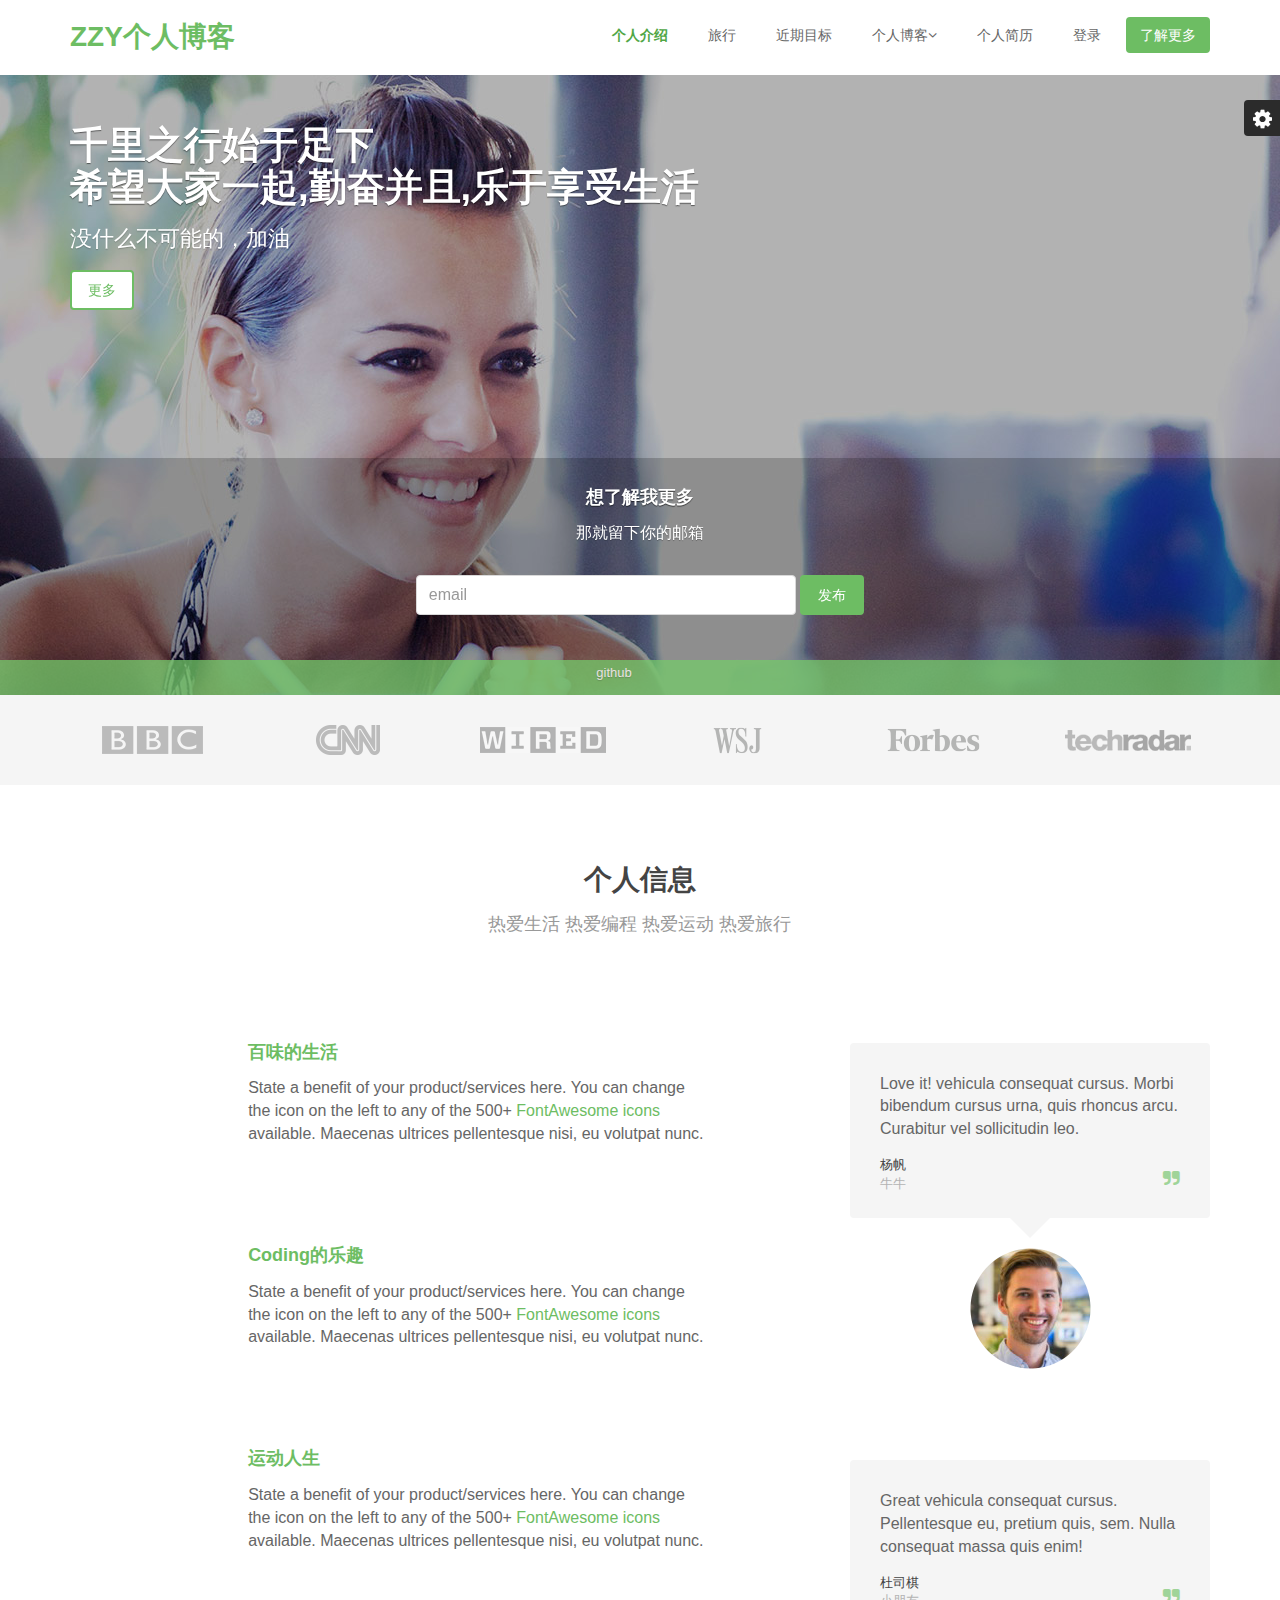
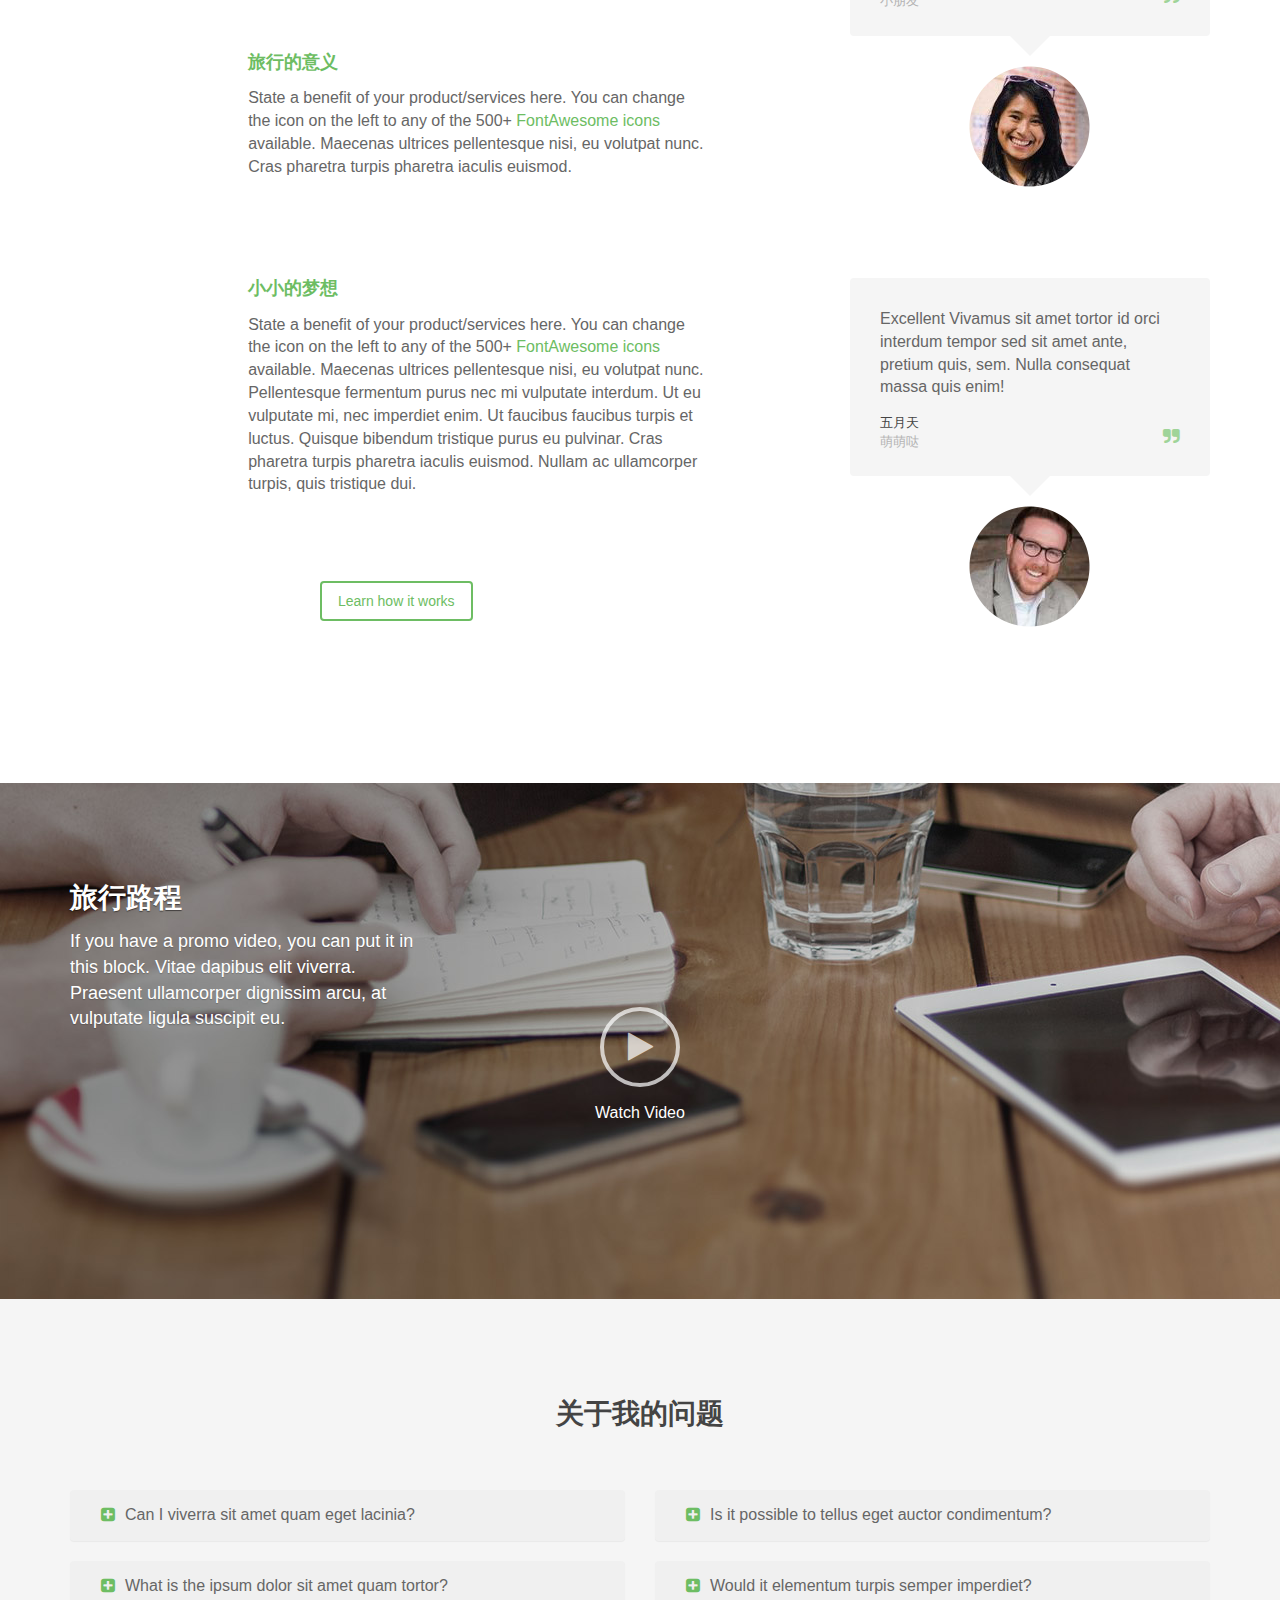
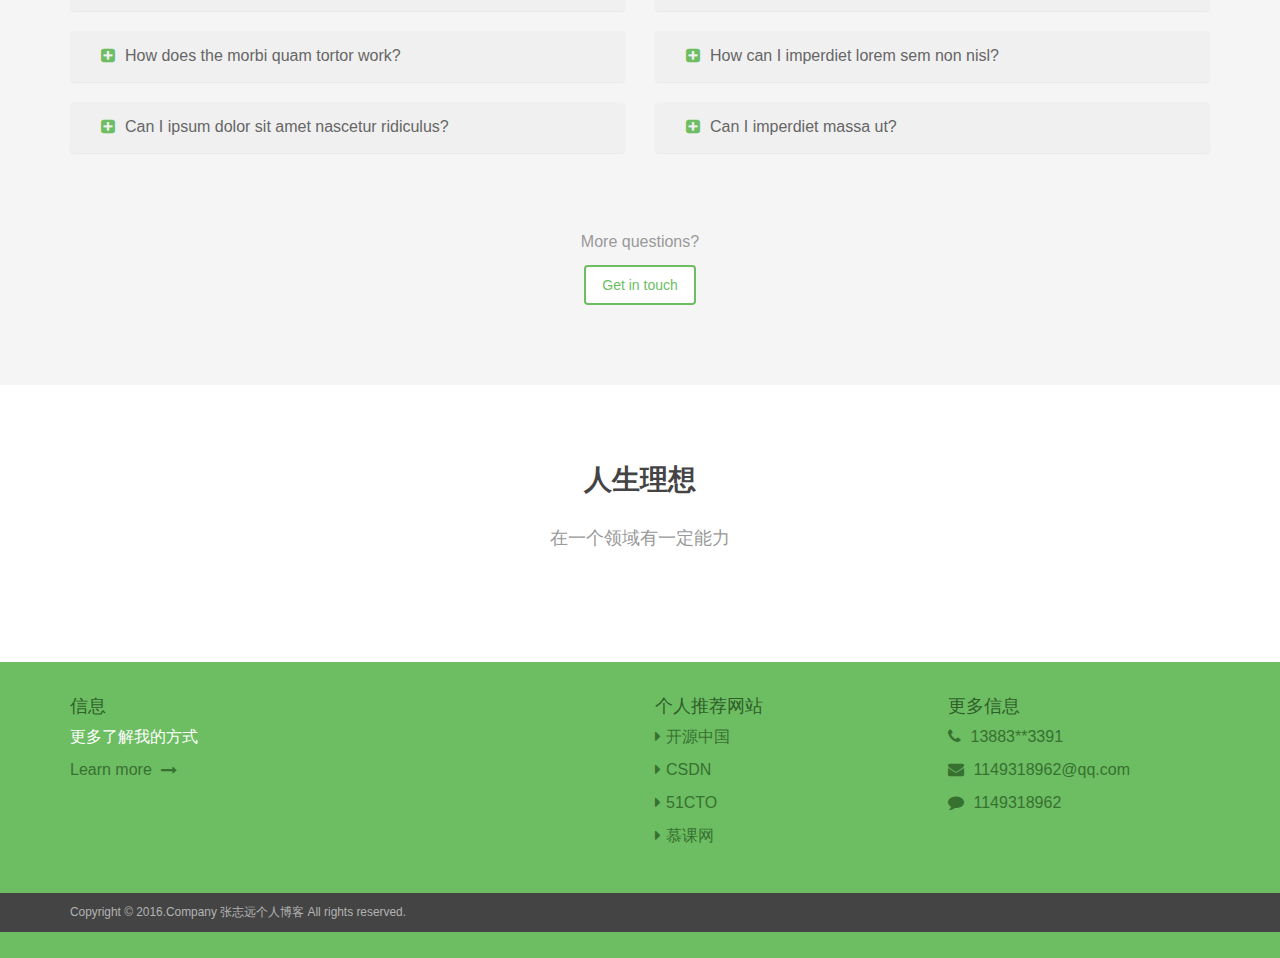
==== commit 8cbcbafb: "commit" ====
--- a/personal/src/main/webapp/index.html
+++ b/personal/src/main/webapp/index.html
@@ -48,7 +48,7 @@
             <div class="container">            
                 <h1 class="logo pull-left">
                     <a href="index.html">
-                        <span class="logo-title">Tempo</span>
+                        <span class="logo-title">zzy个人博客</span>
                     </a>
                 </h1><!--//logo-->              
                 <nav id="main-nav" class="main-nav navbar-right" role="navigation">
@@ -62,21 +62,21 @@
                     </div><!--//navbar-header-->            
                     <div class="navbar-collapse collapse" id="navbar-collapse">
                         <ul class="nav navbar-nav">
-                            <li class="active nav-item"><a href="index.html">Home</a></li>
-                            <li class="nav-item"><a href="tour.html">Tour</a></li>
-                            <li class="nav-item"><a href="pricing.html">Pricing</a></li>
+                            <li class="active nav-item"><a href="index.html">个人介绍</a></li>
+                            <li class="nav-item"><a href="tour.html">旅行</a></li>
+                            <li class="nav-item"><a href="pricing.html">近期目标</a></li>
                             <li class="nav-item dropdown">
-                                <a class="dropdown-toggle" data-toggle="dropdown" data-hover="dropdown" data-delay="0" data-close-others="false" href="blog.html">Blog <i class="fa fa-angle-down"></i></a>
+                                <a class="dropdown-toggle" data-toggle="dropdown" data-hover="dropdown" data-delay="0" data-close-others="false" href="blog.html">个人博客<i class="fa fa-angle-down"></i></a>
                                 <ul class="dropdown-menu">
-                                    <li><a href="blog.html">Blog Home</a></li>
-                                    <li><a href="blog-single.html">Single Blog Post</a></li>
+                                    <li><a href="blog.html">最热</a></li>
+                                    <li><a href="blog-single.html">最近</a></li>
                                     <li><a href="404.html">404 Page</a></li>
-                                    <li><a href="email-templates/tempo-email-color-1.html">Email Template (10 Colour Options)</a></li>           
+                                    <li><a href="email-templates/tempo-email-color-1.html">开发中</a></li>           
                                 </ul>
                             </li><!--//dropdown--> 
-                            <li class="nav-item"><a href="contact.html">Contact</a></li>                            
-                            <li class="nav-item"><button type="button" class="login-trigger btn btn-link" data-toggle="modal" data-target="#login-modal">Log in</button></li>
-                            <li class="nav-item nav-item-cta last"><button type="button" class="btn btn-cta btn-cta-primary" data-toggle="modal" data-target="#signup-modal" >Get Started</button></li>
+                            <li class="nav-item"><a href="contact.html">个人简历</a></li>                            
+                            <li class="nav-item"><button type="button" class="login-trigger btn btn-link" data-toggle="modal" data-target="#login-modal">登录</button></li>
+                            <li class="nav-item nav-item-cta last"><button type="button" class="btn btn-cta btn-cta-primary" data-toggle="modal" data-target="#signup-modal" >了解更多</button></li>
                         </ul><!--//nav-->
                     </div><!--//navabr-collapse-->
                 </nav><!--//main-nav-->           
@@ -86,28 +86,28 @@
         <!-- ******PROMO****** --> 
         <section id="promo" class="promo section">  
             <div class="container intro">
-                <h2 class="title">Everything you need<br />to get your startup business online</h2>
-                <p class="summary">Tempo is a Bootstrap-based HTML5 template designed specifically to help startups promote their products or services.</p>
-                <a class="btn btn-cta btn-cta-secondary" href="tour.html">Learn More</a>
+                <h2 class="title">千里之行始于足下<br />希望大家一起,勤奋并且,乐于享受生活</h2>
+                <p class="summary">没什么不可能的，加油</p>
+                <a class="btn btn-cta btn-cta-secondary" href="tour.html">更多</a>
             </div><!--//intro-->
             
             <div class="fixed-container">
                 <div class="signup">
                     <div class="container text-center">
-                        <h3 class="title">Try Tempo Free</h3>
-                        <p class="summary">Sign up to try Tempo FREE for 30 days! No credit card needed.</p>
+                        <h3 class="title">想了解我更多</h3>
+                        <p class="summary">那就留下你的邮箱</p>
                         <form class="signup-form">
                             <div class="form-group">
                                 <label class="sr-only" for="semail1">Your email</label>
-                                <input type="email" id="semail1" name="semail1" class="form-control" placeholder="Enter your email address">
-                            </div>
-                            <button type="submit" class="btn btn-cta btn-cta-primary">SIGN UP</button>
+                                <input type="email" id="semail1" name="semail1" class="form-control" placeholder="email">
+                            </div>
+                            <button type="submit" class="btn btn-cta btn-cta-primary">发布</button>
                         </form><!--//signup-form-->
                     </div><!--//contianer-->
                 </div><!--//signup-->
                 <div class="social text-center">
                     <div class="container">
-                        <span class="line">Love Tempo? Spread the word:</span> 
+                        <span class="line">github </span> 
                         
                         <!--//twitter tweet button code starts -->
                         <div class="twitter-tweet">
@@ -151,8 +151,8 @@
         <!-- ******WHY****** --> 
         <section id="why" class="why section">
             <div class="container">
-                <h2 class="title text-center">Why Use Tempo</h2>
-                <p class="intro text-center">More than 300,000 happy customers are using Tempo around the world</p>
+                <h2 class="title text-center">个人信息</h2>
+                <p class="intro text-center">热爱生活 热爱编程 热爱运动 热爱旅行</p>
                 <div class="row">
                     <div class="benefits col-md-7 col-sm-6 col-xs-12">                    
                         
@@ -161,7 +161,7 @@
                                 <span class="pe-icon pe-7s-rocket"></span>
                             </div><!--//icon-->
                             <div class="content col-md-9 col-xs-12">
-                                <h3 class="title">Brings you consectetuer adipiscing elit</h3>
+                                <h3 class="title">百味的生活</h3>
                                 <p class="desc">State a benefit of your product/services here. You can change the icon on the left to any of the 500+ <a href="http://fortawesome.github.io/Font-Awesome/icons/" target="_blank">FontAwesome icons</a> available. Maecenas ultrices pellentesque nisi, eu volutpat nunc. </p>
                             </div><!--//content-->                            
                         </div><!--//item-->
@@ -170,7 +170,7 @@
                                 <span class="pe-icon pe-7s-piggy"></span>
                             </div><!--//icon-->
                             <div class="content col-md-9 col-xs-12">
-                                <h3 class="title">No more velit tristique condimentum</h3>
+                                <h3 class="title">Coding的乐趣</h3>
                                 <p class="desc">State a benefit of your product/services here. You can change the icon on the left to any of the 500+ <a href="http://fortawesome.github.io/Font-Awesome/icons/" target="_blank">FontAwesome icons</a> available. Maecenas ultrices pellentesque nisi, eu volutpat nunc. </p>
                             </div><!--//content-->
                         </div><!--//item-->
@@ -179,7 +179,7 @@
                                 <span class="pe-icon pe-7s-users"></span>
                             </div><!--//icon-->
                             <div class="content col-md-9 col-xs-12">
-                                <h3 class="title">Connect lectus ultricies dolor vulputate</h3>
+                                <h3 class="title">运动人生</h3>
                                 <p class="desc">State a benefit of your product/services here. You can change the icon on the left to any of the 500+ <a href="http://fortawesome.github.io/Font-Awesome/icons/" target="_blank">FontAwesome icons</a> available. Maecenas ultrices pellentesque nisi, eu volutpat nunc. </p>
                             </div><!--//content-->
                         </div><!--//item-->
@@ -188,7 +188,7 @@
                                 <span class="pe-icon pe-7s-bicycle"></span>
                             </div><!--//icon-->
                             <div class="content col-md-9 col-xs-12">
-                                <h3 class="title">Liberate vulputate eleifend tellus</h3>
+                                <h3 class="title">旅行的意义</h3>
                                 <p class="desc">State a benefit of your product/services here. You can change the icon on the left to any of the 500+ <a href="http://fortawesome.github.io/Font-Awesome/icons/" target="_blank">FontAwesome icons</a> available. Maecenas ultrices pellentesque nisi, eu volutpat nunc. Cras pharetra turpis pharetra iaculis euismod.</p>
                             </div><!--//content-->
                         </div><!--//item-->
@@ -197,7 +197,7 @@
                                 <span class="pe-icon pe-7s-joy"></span>
                             </div><!--//icon-->
                             <div class="content col-md-9 col-xs-12">
-                                <h3 class="title">Helps laoreet auctor libero</h3>
+                                <h3 class="title">小小的梦想</h3>
                                 <p class="desc">State a benefit of your product/services here. You can change the icon on the left to any of the 500+ <a href="http://fortawesome.github.io/Font-Awesome/icons/" target="_blank">FontAwesome icons</a> available. Maecenas ultrices pellentesque nisi, eu volutpat nunc. Pellentesque fermentum purus nec mi vulputate interdum. Ut eu vulputate mi, nec imperdiet enim. Ut faucibus faucibus turpis et luctus. Quisque bibendum tristique purus eu pulvinar. Cras pharetra turpis pharetra iaculis euismod. Nullam ac ullamcorper turpis, quis tristique dui.</p>
                             </div><!--//content-->
                         </div><!--//item-->
@@ -212,8 +212,8 @@
                                 <blockquote class="quote">Love it! vehicula consequat cursus. Morbi bibendum cursus urna, quis rhoncus arcu. Curabitur vel sollicitudin leo.
                                 </blockquote><!--//quote-->
                                 <p class="details">
-                                    <span class="name">Steven Turner</span>
-                                    <span class="title">Bristol, UK</span>
+                                    <span class="name">杨帆</span>
+                                    <span class="title">牛牛</span>
                                 </p> 
                                 <i class="fa fa-quote-right"></i>                                
                             </div><!--//quote-box-->
@@ -227,8 +227,8 @@
                                     
                                 </blockquote><!--//quote-->
                                 <p class="details">
-                                    <span class="name">Michelle Cheung</span>
-                                    <span class="title">San Francisco, US</span>
+                                    <span class="name">杜司棋</span>
+                                    <span class="title">小朋友</span>
                                 </p> 
                                 <i class="fa fa-quote-right"></i>                                
                             </div><!--//quote-box-->
@@ -241,8 +241,8 @@
                                 <blockquote class="quote">Excellent Vivamus sit amet tortor id orci interdum tempor sed sit amet ante, pretium quis, sem. Nulla consequat massa quis enim!
                                 </blockquote><!--//quote-->
                                 <p class="details">
-                                    <span class="name">James Lee</span>
-                                    <span class="title">London, UK</span>
+                                    <span class="name">五月天</span>
+                                    <span class="title">萌萌哒</span>
                                 </p> 
                                 <i class="fa fa-quote-right"></i>                                
                             </div><!--//quote-box-->
@@ -258,7 +258,7 @@
         <!-- ******VIDEO****** --> 
         <section id="video" class="video section">
             <div class="container">
-                <h2 class="title">Grow your business, start today!</h2>
+                <h2 class="title">旅行路程</h2>
                 <p class="summary">If you have a promo video, you can put it in this block. Vitae dapibus elit viverra. Praesent ullamcorper dignissim arcu, at vulputate ligula suscipit eu.</p>
                 <div class="control text-center">
                     <button type="button" id="play-trigger" class="play-trigger" data-toggle="modal" data-target="#tour-video"><i class="fa fa-play"></i></button>
@@ -287,7 +287,7 @@
         <!-- ******FAQ****** --> 
         <section id="faq" class="faq section has-bg-color">
             <div class="container">
-                <h2 class="title text-center">Frequently Asked Questions</h2>
+                <h2 class="title text-center">关于我的问题</h2>
                 <div class="row">
                     <div class="col-md-6 col-sm-6 col-xs-12">
                         <div class="panel">
@@ -486,15 +486,15 @@
         <!-- ******SIGNUP****** --> 
         <section id="signup" class="signup">
             <div class="container text-center">
-                <h2 class="title">Ready to kickstart your business with Tempo?</h2>
-                <p class="summary">Sign up to try Tempo FREE for 30 days! No credit card needed.</p>
-                <form class="signup-form" method="post" action="#">
+                <h2 class="title">人生理想</h2>
+                <p class="summary">在一个领域有一定能力</p>
+               <!-- <form class="signup-form" method="post" action="#">
                     <div class="form-group">
                         <label class="sr-only" for="semail2">Your email</label>
                         <input type="email" id="semail2" name="semail2" class="form-control" placeholder="Enter your email address" required>
                     </div>
                     <button type="submit" class="btn btn-cta btn-cta-primary">SIGN UP</button>
-                </form><!--//signup-form-->
+                </form><!--//signup-form--> 
             </div>
         </section><!--//signup-->
             
@@ -507,31 +507,31 @@
                 <div class="row">
                     <div class="footer-col col-md-5 col-sm-7 col-sm-12 about">
                         <div class="footer-col-inner">
-                            <h3 class="title">About Us</h3>
-                            <p>Maecenas ac vehicula velit, nec facilisis elit. Phasellus non porttitor justo, eu bibendum elit. Maecenas pharetra non ligula quis ultricies. Nulla varius vestibulum ligula quis hendrerit. Maecenas et fermentum massa. Ut hendrerit, nulla fringilla venenatis pulvinar, nisl est adipiscing nunc, quis consequat mi mauris vel felis.</p>
+                            <h3 class="title">信息</h3>
+                            <p>更多了解我的方式</p>
                             <p><a class="more" href="#">Learn more <i class="fa fa-long-arrow-right"></i></a></p>
                             
                         </div><!--//footer-col-inner-->
                     </div><!--//foooter-col-->
                     <div class="footer-col col-md-3 col-sm-4 col-md-offset-1 links">
                         <div class="footer-col-inner">
-                            <h3 class="title">Links</h3>
+                            <h3 class="title">个人推荐网站</h3>
                             <ul class="list-unstyled">
-                                <li><a href="#"><i class="fa fa-caret-right"></i>Knowledge Base</a></li>
-                                <li><a href="#"><i class="fa fa-caret-right"></i>Jobs</a></li>
-                                <li><a href="#"><i class="fa fa-caret-right"></i>Press</a></li>
-                                <li><a href="#"><i class="fa fa-caret-right"></i>Terms of services</a></li>
-                                <li><a href="#"><i class="fa fa-caret-right"></i>Privacy Policy</a></li>
+                                <li><a href="#"><i class="fa fa-caret-right"></i><a href=""><a>开源中国</a></li>
+                                <li><a href="#"><i class="fa fa-caret-right"></i>CSDN</a></li>
+                                <li><a href="#"><i class="fa fa-caret-right"></i>51CTO</a></li>
+                                <li><a href="#"><i class="fa fa-caret-right"></i>慕课网</a></li>
+                                
                             </ul>
                         </div><!--//footer-col-inner-->
                     </div><!--//foooter-col-->                 
                     <div class="footer-col col-md-3 col-sm-12 contact">
                         <div class="footer-col-inner">
-                            <h3 class="title">Get in touch</h3>
+                            <h3 class="title">更多信息</h3>
                             <div class="row">
-                                <p class="tel col-md-12 col-sm-4"><i class="fa fa-phone"></i>0800 123 4567</p>
-                                <p class="email col-md-12 col-sm-4"><i class="fa fa-envelope"></i><a href="#">support@website.com</a></p>
-                                <p class="email col-md-12 col-sm-4"><i class="fa fa-comment"></i><a href="#">Live Chat</a></p>    
+                                <p class="tel col-md-12 col-sm-4"><i class="fa fa-phone"></i>13883**3391</p>
+                                <p class="email col-md-12 col-sm-4"><i class="fa fa-envelope"></i><a href="#">1149318962@qq.com</a></p>
+                                <p class="email col-md-12 col-sm-4"><i class="fa fa-comment"></i><a href="#">1149318962</a></p>    
                             </div> 
                         </div><!--//footer-col-inner-->            
                     </div><!--//foooter-col-->   
@@ -541,13 +541,8 @@
         <div class="bottom-bar">
             <div class="container">
                 <div class="row">
-                    <small class="copyright col-md-6 col-sm-6 col-xs-12">Copyright &copy; 2016.Company name All rights reserved.<a target="_blank" href="http://sc.chinaz.com/moban/">&#x7F51;&#x9875;&#x6A21;&#x677F;</a></small>
-                    <ul class="social col-md-6 col-sm-6 col-xs-12 list-inline">
-                        <li><a href="#" ><i class="fa fa-twitter"></i></a></li>
-                        <li><a href="#" ><i class="fa fa-facebook"></i></a></li>                        
-                        <li><a href="#" ><i class="fa fa-linkedin"></i></a></li>
-                        <li class="last"><a href="#" ><i class="fa fa-youtube"></i></a></li>
-                    </ul><!--//social-->
+                    <small class="copyright col-md-6 col-sm-6 col-xs-12">Copyright &copy; 2016.Company 张志远个人博客 All rights reserved.<a target="_blank" href="http://sc.chinaz.com/moban/"></a></small>
+                    
                 </div><!--//row-->
             </div><!--//container-->
         </div><!--//bottom-bar-->
@@ -713,4 +708,4 @@
 </body>
 </html> 
 
-
+
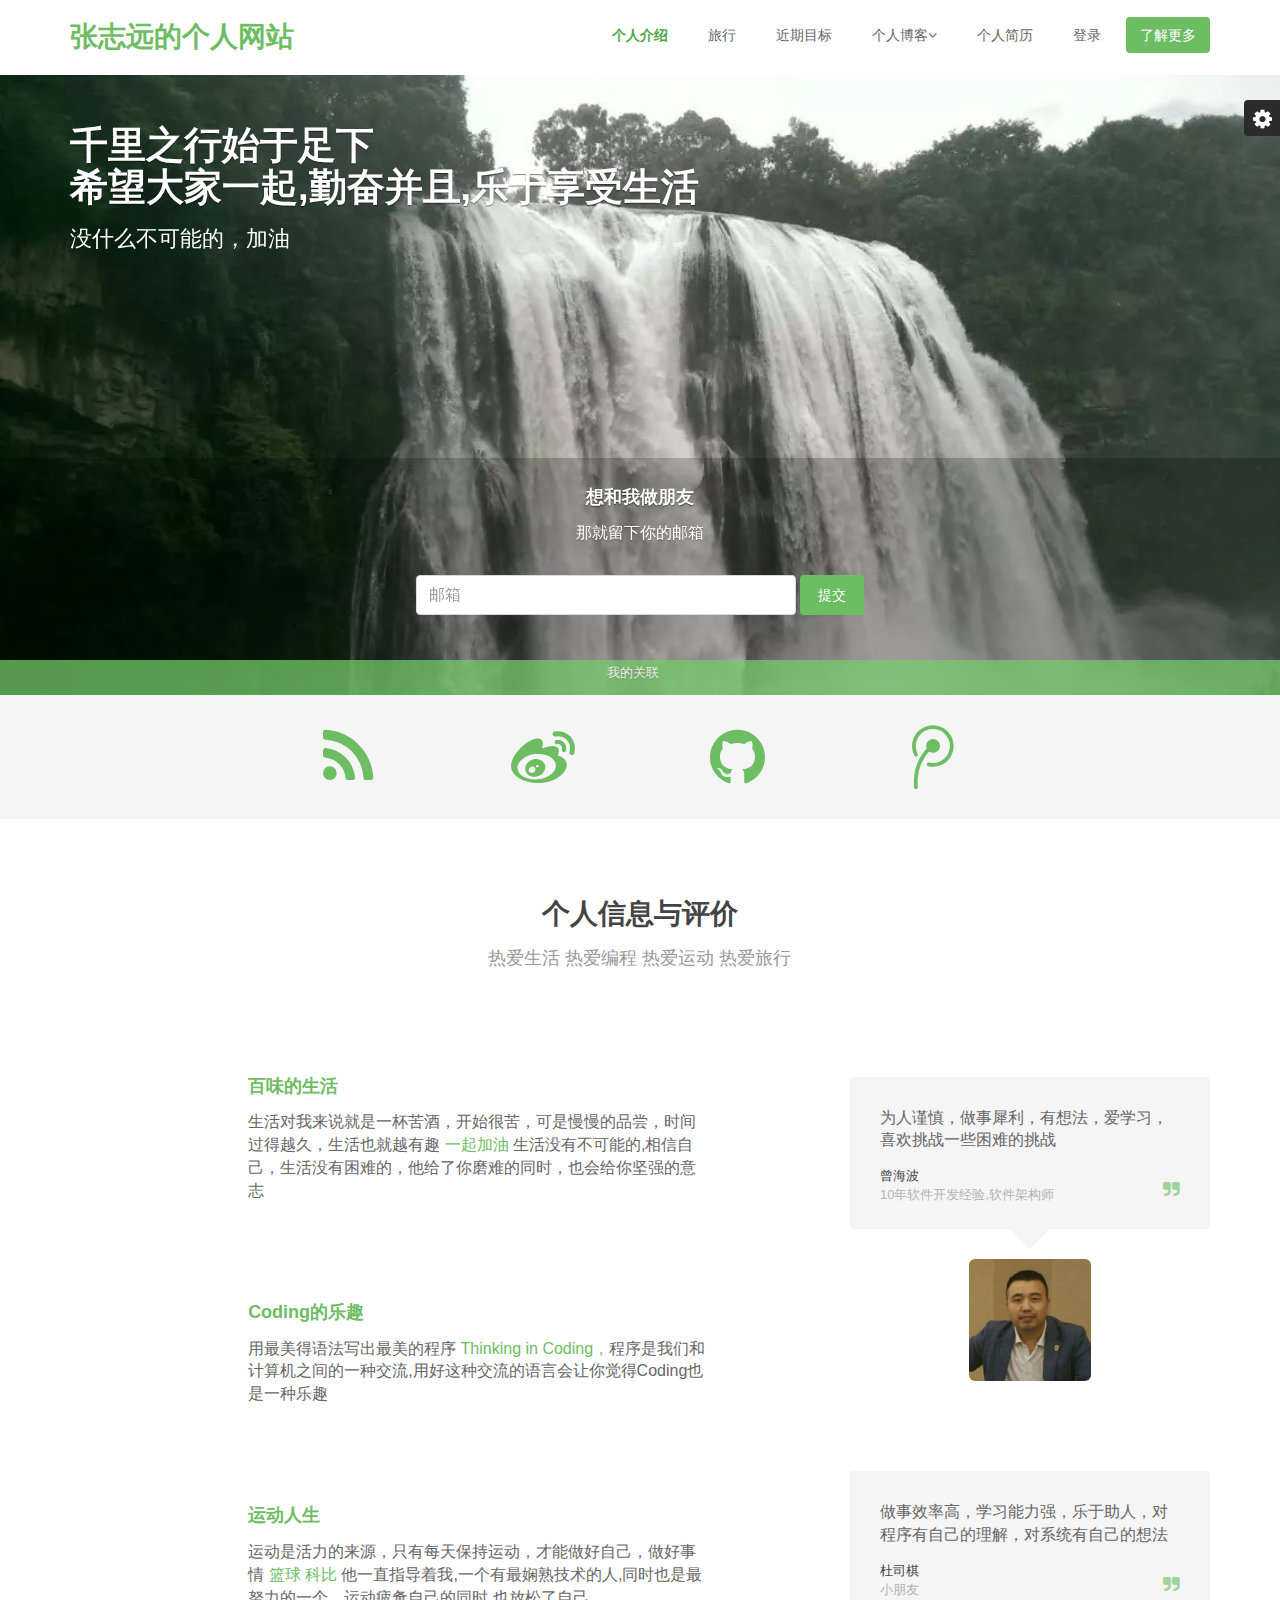
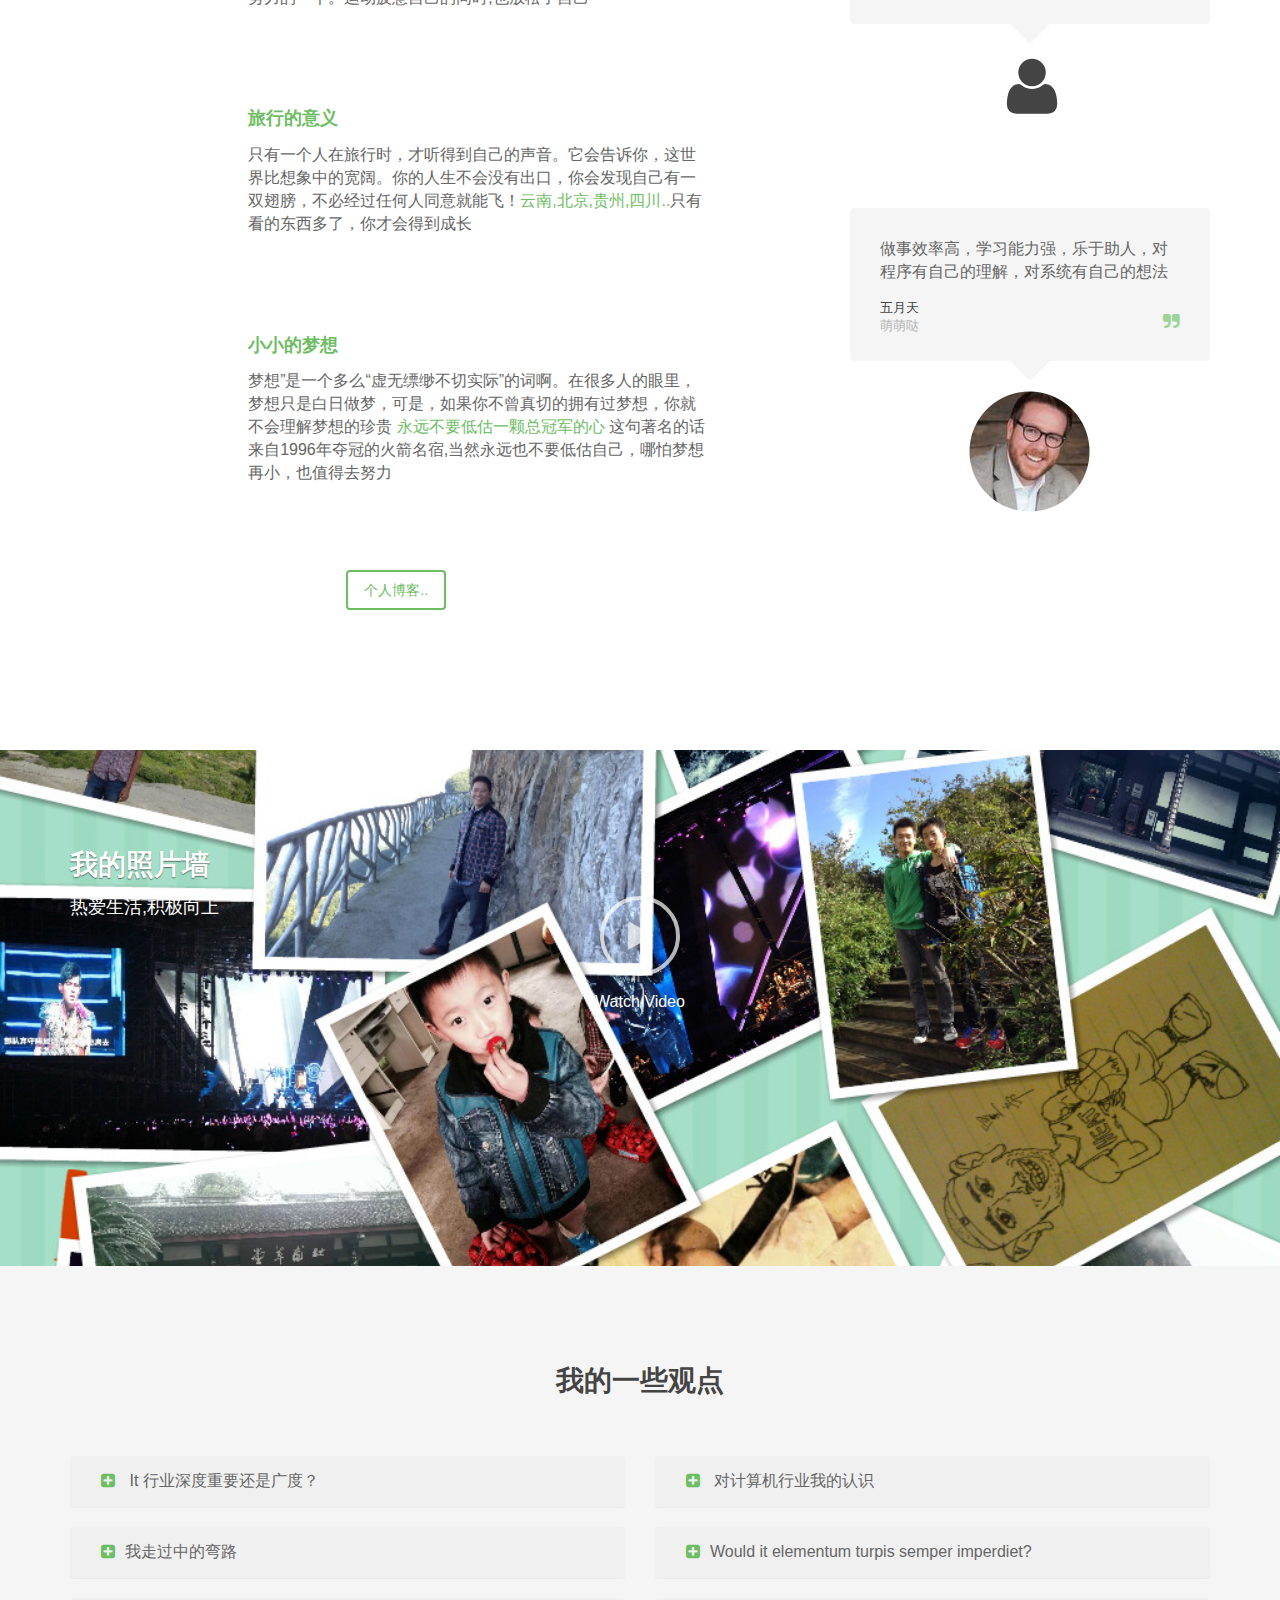
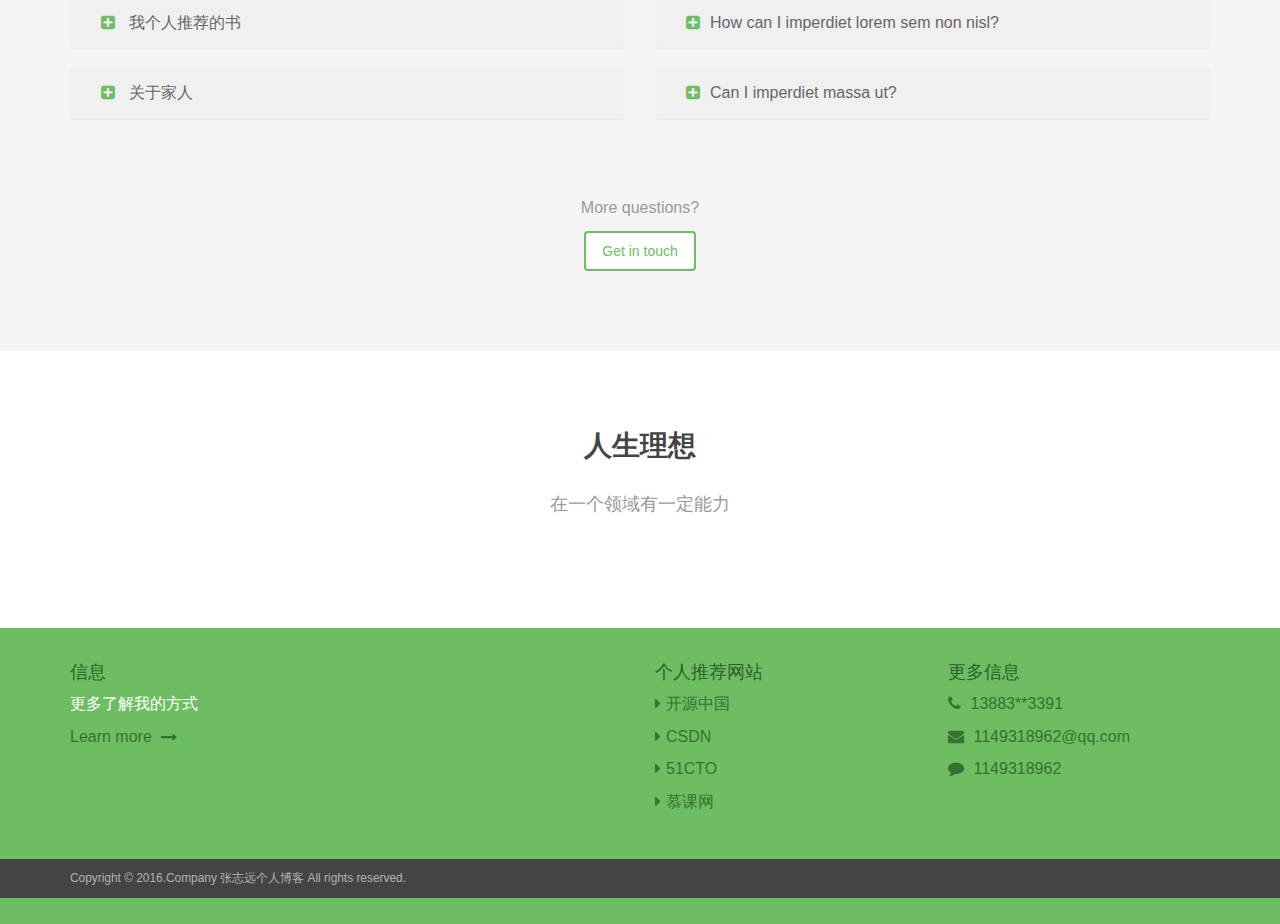
==== commit 872cdab0: "commit" ====
--- a/personal/src/main/webapp/index.html
+++ b/personal/src/main/webapp/index.html
@@ -48,7 +48,7 @@
             <div class="container">            
                 <h1 class="logo pull-left">
                     <a href="index.html">
-                        <span class="logo-title">zzy个人博客</span>
+                        <span class="logo-title">张志远的个人网站</span>
                     </a>
                 </h1><!--//logo-->              
                 <nav id="main-nav" class="main-nav navbar-right" role="navigation">
@@ -88,29 +88,29 @@
             <div class="container intro">
                 <h2 class="title">千里之行始于足下<br />希望大家一起,勤奋并且,乐于享受生活</h2>
                 <p class="summary">没什么不可能的，加油</p>
-                <a class="btn btn-cta btn-cta-secondary" href="tour.html">更多</a>
+                
             </div><!--//intro-->
             
             <div class="fixed-container">
                 <div class="signup">
                     <div class="container text-center">
-                        <h3 class="title">想了解我更多</h3>
+                        <h3 class="title">想和我做朋友</h3>
                         <p class="summary">那就留下你的邮箱</p>
                         <form class="signup-form">
                             <div class="form-group">
                                 <label class="sr-only" for="semail1">Your email</label>
-                                <input type="email" id="semail1" name="semail1" class="form-control" placeholder="email">
-                            </div>
-                            <button type="submit" class="btn btn-cta btn-cta-primary">发布</button>
+                                <input type="email" id="semail1" name="semail1" class="form-control" placeholder="邮箱">
+                            </div>
+                            <button type="submit" class="btn btn-cta btn-cta-primary">提交</button>
                         </form><!--//signup-form-->
                     </div><!--//contianer-->
                 </div><!--//signup-->
                 <div class="social text-center">
                     <div class="container">
-                        <span class="line">github </span> 
+                        <span class="line title">我的关联 </span> 
                         
                         <!--//twitter tweet button code starts -->
-                        <div class="twitter-tweet">
+                       <!-- <div class="twitter-tweet">
                             <a href="https://twitter.com/share" class="twitter-share-button" data-via="3rdwave_media" data-hashtags="bootstrap">Tweet</a><script>!function(d,s,id){var js,fjs=d.getElementsByTagName(s)[0],p=/^http:/.test(d.location)?'http':'https';if(!d.getElementById(id)){js=d.createElement(s);js.id=id;js.src=p+'://platform.twitter.com/widgets.js';fjs.parentNode.insertBefore(js,fjs);}}(document, 'script', 'twitter-wjs');</script>
                         </div>
                         <!--//twitter tweet button code ends -->
@@ -137,12 +137,13 @@
             <div class="container text-center">
                 <div class="row">
                     <ul class="list-unstyled">
-                        <li class="col-md-2 col-sm-4 col-xs-6"><a href="#"><img class="img-responsive" src="assets/images/press/press-1.png" alt=""></a></li>
-                        <li class="col-md-2 col-sm-4 col-xs-6"><a href="#"><img class="img-responsive" src="assets/images/press/press-2.png" alt=""></a></li>
-                        <li class="col-md-2 col-sm-4 col-xs-6 xs-break"><a href="#"><img class="img-responsive" src="assets/images/press/press-3.png" alt=""></a></li>                    
-                        <li class="col-md-2 col-sm-4 col-xs-6 sm-break"><a href="#"><img class="img-responsive" src="assets/images/press/press-4.png" alt=""></a></li>
-                        <li class="col-md-2 col-sm-4 col-xs-6 xs-break"><a href="#"><img class="img-responsive" src="assets/images/press/press-5.png" alt=""></a></li>
-                        <li class="col-md-2 col-sm-4 col-xs-6"><a href="#"><img class="img-responsive" src="assets/images/press/press-6.png" alt=""></a></li>
+                        <li class="col-md-2 col-sm-4 col-xs-6 xs-break"><a href="#"><img class="img-responsive" src="" alt=""></a></li>
+                        <li class="col-md-2 col-sm-4 col-xs-6 "><a href="http://blog.csdn.net/kobelovestuding" alt=""><i class="fa fa-rss fa-4x" aria-hidden="true"></i></a></li>
+                        <li class="col-md-2 col-sm-4 col-xs-6"><a href="http://weibo.com/p/1005052922535257?is_all=1"/><i class="fa fa-weibo fa-4x" aria-hidden="true" ></i></li>
+                        <li class="col-md-2 col-sm-4 col-xs-6 xs-break"><a href="http://github.com/kobehaha"><i class="fa fa-github fa-4x" aria-hidden="true"></i></a></li>                    
+                        <li class="col-md-2 col-sm-4 col-xs-6 sm-break"><a href="http://t.qq.com/kobe_branyt"><i class="fa fa-tencent-weibo fa-4x" aria-hidden="false"></i></a></li>
+                        
+                        <li class="col-md-2 col-sm-4 col-xs-6"><a href="#"><img class="img-responsive" src="" alt=""></a></li>
                     </ul>
                 </div>
             </div>
@@ -151,7 +152,7 @@
         <!-- ******WHY****** --> 
         <section id="why" class="why section">
             <div class="container">
-                <h2 class="title text-center">个人信息</h2>
+                <h2 class="title text-center">个人信息与评价</h2>
                 <p class="intro text-center">热爱生活 热爱编程 热爱运动 热爱旅行</p>
                 <div class="row">
                     <div class="benefits col-md-7 col-sm-6 col-xs-12">                    
@@ -162,7 +163,7 @@
                             </div><!--//icon-->
                             <div class="content col-md-9 col-xs-12">
                                 <h3 class="title">百味的生活</h3>
-                                <p class="desc">State a benefit of your product/services here. You can change the icon on the left to any of the 500+ <a href="http://fortawesome.github.io/Font-Awesome/icons/" target="_blank">FontAwesome icons</a> available. Maecenas ultrices pellentesque nisi, eu volutpat nunc. </p>
+                                <p class="desc">生活对我来说就是一杯苦酒，开始很苦，可是慢慢的品尝，时间过得越久，生活也就越有趣 <a  target="_blank">一起加油</a> 生活没有不可能的,相信自己，生活没有困难的，他给了你磨难的同时，也会给你坚强的意志</p>
                             </div><!--//content-->                            
                         </div><!--//item-->
                         <div class="item clearfix">                            
@@ -171,7 +172,7 @@
                             </div><!--//icon-->
                             <div class="content col-md-9 col-xs-12">
                                 <h3 class="title">Coding的乐趣</h3>
-                                <p class="desc">State a benefit of your product/services here. You can change the icon on the left to any of the 500+ <a href="http://fortawesome.github.io/Font-Awesome/icons/" target="_blank">FontAwesome icons</a> available. Maecenas ultrices pellentesque nisi, eu volutpat nunc. </p>
+                                <p class="desc">用最美得语法写出最美的程序 <a href="" target="_blank">Thinking in Coding，</a>程序是我们和计算机之间的一种交流,用好这种交流的语言会让你觉得Coding也是一种乐趣 </p>
                             </div><!--//content-->
                         </div><!--//item-->
                         <div class="item clearfix">                            
@@ -180,7 +181,7 @@
                             </div><!--//icon-->
                             <div class="content col-md-9 col-xs-12">
                                 <h3 class="title">运动人生</h3>
-                                <p class="desc">State a benefit of your product/services here. You can change the icon on the left to any of the 500+ <a href="http://fortawesome.github.io/Font-Awesome/icons/" target="_blank">FontAwesome icons</a> available. Maecenas ultrices pellentesque nisi, eu volutpat nunc. </p>
+                                <p class="desc">运动是活力的来源，只有每天保持运动，才能做好自己，做好事情 <a href="" target="_blank">篮球 科比</a> 他一直指导着我,一个有最娴熟技术的人,同时也是最努力的一个。运动疲惫自己的同时,也放松了自己</p>
                             </div><!--//content-->
                         </div><!--//item-->
                         <div class="item clearfix">
@@ -189,7 +190,7 @@
                             </div><!--//icon-->
                             <div class="content col-md-9 col-xs-12">
                                 <h3 class="title">旅行的意义</h3>
-                                <p class="desc">State a benefit of your product/services here. You can change the icon on the left to any of the 500+ <a href="http://fortawesome.github.io/Font-Awesome/icons/" target="_blank">FontAwesome icons</a> available. Maecenas ultrices pellentesque nisi, eu volutpat nunc. Cras pharetra turpis pharetra iaculis euismod.</p>
+                                <p class="desc">只有一个人在旅行时，才听得到自己的声音。它会告诉你，这世界比想象中的宽阔。你的人生不会没有出口，你会发现自己有一双翅膀，不必经过任何人同意就能飞！<a href="h" target="_blank">云南,北京,贵州,四川..</a>只有看的东西多了，你才会得到成长</p>
                             </div><!--//content-->
                         </div><!--//item-->
                         <div class="item last clearfix">
@@ -198,32 +199,33 @@
                             </div><!--//icon-->
                             <div class="content col-md-9 col-xs-12">
                                 <h3 class="title">小小的梦想</h3>
-                                <p class="desc">State a benefit of your product/services here. You can change the icon on the left to any of the 500+ <a href="http://fortawesome.github.io/Font-Awesome/icons/" target="_blank">FontAwesome icons</a> available. Maecenas ultrices pellentesque nisi, eu volutpat nunc. Pellentesque fermentum purus nec mi vulputate interdum. Ut eu vulputate mi, nec imperdiet enim. Ut faucibus faucibus turpis et luctus. Quisque bibendum tristique purus eu pulvinar. Cras pharetra turpis pharetra iaculis euismod. Nullam ac ullamcorper turpis, quis tristique dui.</p>
+                                <p class="desc">梦想”是一个多么“虚无缥缈不切实际”的词啊。在很多人的眼里，梦想只是白日做梦，可是，如果你不曾真切的拥有过梦想，你就不会理解梦想的珍贵 <a href="" target="_blank">永远不要低估一颗总冠军的心</a> 这句著名的话来自1996年夺冠的火箭名宿,当然永远也不要低估自己，哪怕梦想再小，也值得去努力</p>
                             </div><!--//content-->
                         </div><!--//item-->
                         <div class="clearfix"></div>
                         <div class="text-center">
-                            <a class="btn btn-cta btn-cta-secondary" href="tour.html" >Learn how it works</a>
+                            <a class="btn btn-cta btn-cta-secondary" href="tour.html" >个人博客..</a>
                         </div>
                     </div> 
                     <div class="testimonials col-md-4 col-sm-5 col-md-offset-1 col-sm-offset-1 col-xs-12 col-xs-offset-0">
                         <div class="item">
                             <div class="quote-box">
-                                <blockquote class="quote">Love it! vehicula consequat cursus. Morbi bibendum cursus urna, quis rhoncus arcu. Curabitur vel sollicitudin leo.
+                                <blockquote class="quote">
+                                    为人谨慎，做事犀利，有想法，爱学习，喜欢挑战一些困难的挑战
                                 </blockquote><!--//quote-->
                                 <p class="details">
-                                    <span class="name">杨帆</span>
-                                    <span class="title">牛牛</span>
+                                    <span class="name">曾海波</span>
+                                    <span class="title">10年软件开发经验,软件架构师</span>
                                 </p> 
                                 <i class="fa fa-quote-right"></i>                                
                             </div><!--//quote-box-->
                             <div class="people text-center">
-                                <img class="img-rounded user-pic" src="assets/images/people/people-1.png" alt="">                       
+                                <img class="img-rounded user-pic" src="assets/images/people/people-1.png" alt=""> 
                             </div><!--//people-->
                         </div><!--//item-->
                         <div class="item">
                             <div class="quote-box">
-                                <blockquote class="quote">Great vehicula consequat cursus. Pellentesque eu, pretium quis, sem. Nulla consequat massa quis enim!
+                                <blockquote class="quote"> 做事效率高，学习能力强，乐于助人，对程序有自己的理解，对系统有自己的想法
                                     
                                 </blockquote><!--//quote-->
                                 <p class="details">
@@ -233,15 +235,18 @@
                                 <i class="fa fa-quote-right"></i>                                
                             </div><!--//quote-box-->
                             <div class="people text-center">
-                                <img class="img-rounded user-pic" src="assets/images/people/people-2.png" alt="">                       
+                                <img class="img-rounded user-pic" src="" alt="">    
+                                <i class="fa fa-user fa-4x" aria-hidden="true" ></i>                   
                             </div><!--//people-->
                         </div><!--//item-->
                         <div class="item last">
                             <div class="quote-box">
-                                <blockquote class="quote">Excellent Vivamus sit amet tortor id orci interdum tempor sed sit amet ante, pretium quis, sem. Nulla consequat massa quis enim!
+                                <blockquote class="quote">
+                                    做事效率高，学习能力强，乐于助人，对程序有自己的理解，对系统有自己的想法
                                 </blockquote><!--//quote-->
                                 <p class="details">
                                     <span class="name">五月天</span>
+
                                     <span class="title">萌萌哒</span>
                                 </p> 
                                 <i class="fa fa-quote-right"></i>                                
@@ -258,8 +263,8 @@
         <!-- ******VIDEO****** --> 
         <section id="video" class="video section">
             <div class="container">
-                <h2 class="title">旅行路程</h2>
-                <p class="summary">If you have a promo video, you can put it in this block. Vitae dapibus elit viverra. Praesent ullamcorper dignissim arcu, at vulputate ligula suscipit eu.</p>
+                <h2 class="title">我的照片墙</h2>
+                <p class="summary">热爱生活,积极向上 </p>
                 <div class="control text-center">
                     <button type="button" id="play-trigger" class="play-trigger" data-toggle="modal" data-target="#tour-video"><i class="fa fa-play"></i></button>
                     <p>Watch Video</p>
@@ -287,13 +292,15 @@
         <!-- ******FAQ****** --> 
         <section id="faq" class="faq section has-bg-color">
             <div class="container">
-                <h2 class="title text-center">关于我的问题</h2>
+                <h2 class="title text-center">我的一些观点</h2>
                 <div class="row">
                     <div class="col-md-6 col-sm-6 col-xs-12">
                         <div class="panel">
                             <div class="panel-heading">
                                 <h4 class="panel-title"><a data-parent="#accordion"
-                                data-toggle="collapse" class="panel-toggle" href="#faq1"><i class="fa fa-plus-square"></i>Can I viverra sit amet quam eget lacinia?</a></h4>
+                                data-toggle="collapse" class="panel-toggle" href="#faq1"><i class="fa fa-plus-square"></i>
+                                It  行业深度重要还是广度？
+                            </a></h4>
                             </div>
                 
                             <div class="panel-collapse collapse" id="faq1">
@@ -316,22 +323,12 @@
                         <div class="panel">
                             <div class="panel-heading">
                                 <h4 class="panel-title"><a data-parent="#accordion"
-                                data-toggle="collapse" class="panel-toggle" href="#faq2"><i class="fa fa-plus-square"></i>What is the ipsum dolor sit amet quam tortor?</a></h4>
+                                data-toggle="collapse" class="panel-toggle" href="#faq2"><i class="fa fa-plus-square"></i>我走过中的弯路</a></h4>
                             </div>
                 
                             <div class="panel-collapse collapse" id="faq2">
                                 <div class="panel-body">
-                                    Anim pariatur cliche reprehenderit, enim eiusmod high life
-                                    accusamus terry richardson ad squid. 3 wolf moon officia
-                                    aute, non cupidatat skateboard dolor brunch. Food truck
-                                    quinoa nesciunt laborum eiusmod. Brunch 3 wolf moon tempor,
-                                    sunt aliqua put a bird on it squid single-origin coffee
-                                    nulla assumenda shoreditch et. Nihil anim keffiyeh
-                                    helvetica, craft beer labore wes anderson cred nesciunt
-                                    sapiente ea proident. Ad vegan excepteur butcher vice lomo.
-                                    Leggings occaecat craft beer farm-to-table, raw denim
-                                    aesthetic synth nesciunt you probably haven't heard of them
-                                    accusamus labore sustainable VHS.
+                                    
                                 </div>
                             </div>
                         </div><!--//panel-->
@@ -339,22 +336,14 @@
                         <div class="panel">
                             <div class="panel-heading">
                                 <h4 class="panel-title"><a data-parent="#accordion"
-                                data-toggle="collapse" class="panel-toggle" href="#faq3"><i class="fa fa-plus-square"></i>How does the morbi quam tortor work?</a></h4>
+                                data-toggle="collapse" class="panel-toggle" href="#faq3"><i class="fa fa-plus-square"></i>
+                                我个人推荐的书
+                            </a></h4>
                             </div>
                 
                             <div class="panel-collapse collapse" id="faq3">
                                 <div class="panel-body">
-                                    Anim pariatur cliche reprehenderit, enim eiusmod high life
-                                    accusamus terry richardson ad squid. 3 wolf moon officia
-                                    aute, non cupidatat skateboard dolor brunch. Food truck
-                                    quinoa nesciunt laborum eiusmod. Brunch 3 wolf moon tempor,
-                                    sunt aliqua put a bird on it squid single-origin coffee
-                                    nulla assumenda shoreditch et. Nihil anim keffiyeh
-                                    helvetica, craft beer labore wes anderson cred nesciunt
-                                    sapiente ea proident. Ad vegan excepteur butcher vice lomo.
-                                    Leggings occaecat craft beer farm-to-table, raw denim
-                                    aesthetic synth nesciunt you probably haven't heard of them
-                                    accusamus labore sustainable VHS.
+                                    
                                 </div>
                             </div>
                         </div><!--//panel-->
@@ -362,22 +351,14 @@
                         <div class="panel">
                             <div class="panel-heading">
                                 <h4 class="panel-title"><a data-parent="#accordion"
-                                data-toggle="collapse" class="panel-toggle" href="#faq4"><i class="fa fa-plus-square"></i>Can I ipsum dolor sit amet nascetur ridiculus?</a></h4>
+                                data-toggle="collapse" class="panel-toggle" href="#faq4"><i class="fa fa-plus-square"></i>
+                                关于家人
+                            </a></h4>
                             </div>
                 
                             <div class="panel-collapse collapse" id="faq4">
                                 <div class="panel-body">
-                                    Anim pariatur cliche reprehenderit, enim eiusmod high life
-                                    accusamus terry richardson ad squid. 3 wolf moon officia
-                                    aute, non cupidatat skateboard dolor brunch. Food truck
-                                    quinoa nesciunt laborum eiusmod. Brunch 3 wolf moon tempor,
-                                    sunt aliqua put a bird on it squid single-origin coffee
-                                    nulla assumenda shoreditch et. Nihil anim keffiyeh
-                                    helvetica, craft beer labore wes anderson cred nesciunt
-                                    sapiente ea proident. Ad vegan excepteur butcher vice lomo.
-                                    Leggings occaecat craft beer farm-to-table, raw denim
-                                    aesthetic synth nesciunt you probably haven't heard of them
-                                    accusamus labore sustainable VHS.
+                                  
                                 </div>
                             </div>
                         </div><!--//panel--> 
@@ -386,22 +367,14 @@
                         <div class="panel">
                             <div class="panel-heading">
                                 <h4 class="panel-title"><a data-parent="#accordion"
-                                data-toggle="collapse" class="panel-toggle" href="#faq5"><i class="fa fa-plus-square"></i>Is it possible to tellus eget auctor condimentum?</a></h4>
+                                data-toggle="collapse" class="panel-toggle" href="#faq5"><i class="fa fa-plus-square"></i>
+                                对计算机行业我的认识
+                            </a></h4>
                             </div>
                 
                             <div class="panel-collapse collapse" id="faq5">
                                 <div class="panel-body">
-                                    Anim pariatur cliche reprehenderit, enim eiusmod high life
-                                    accusamus terry richardson ad squid. 3 wolf moon officia
-                                    aute, non cupidatat skateboard dolor brunch. Food truck
-                                    quinoa nesciunt laborum eiusmod. Brunch 3 wolf moon tempor,
-                                    sunt aliqua put a bird on it squid single-origin coffee
-                                    nulla assumenda shoreditch et. Nihil anim keffiyeh
-                                    helvetica, craft beer labore wes anderson cred nesciunt
-                                    sapiente ea proident. Ad vegan excepteur butcher vice lomo.
-                                    Leggings occaecat craft beer farm-to-table, raw denim
-                                    aesthetic synth nesciunt you probably haven't heard of them
-                                    accusamus labore sustainable VHS.
+                                    
                                 </div>
                             </div>
                         </div><!--//panel-->
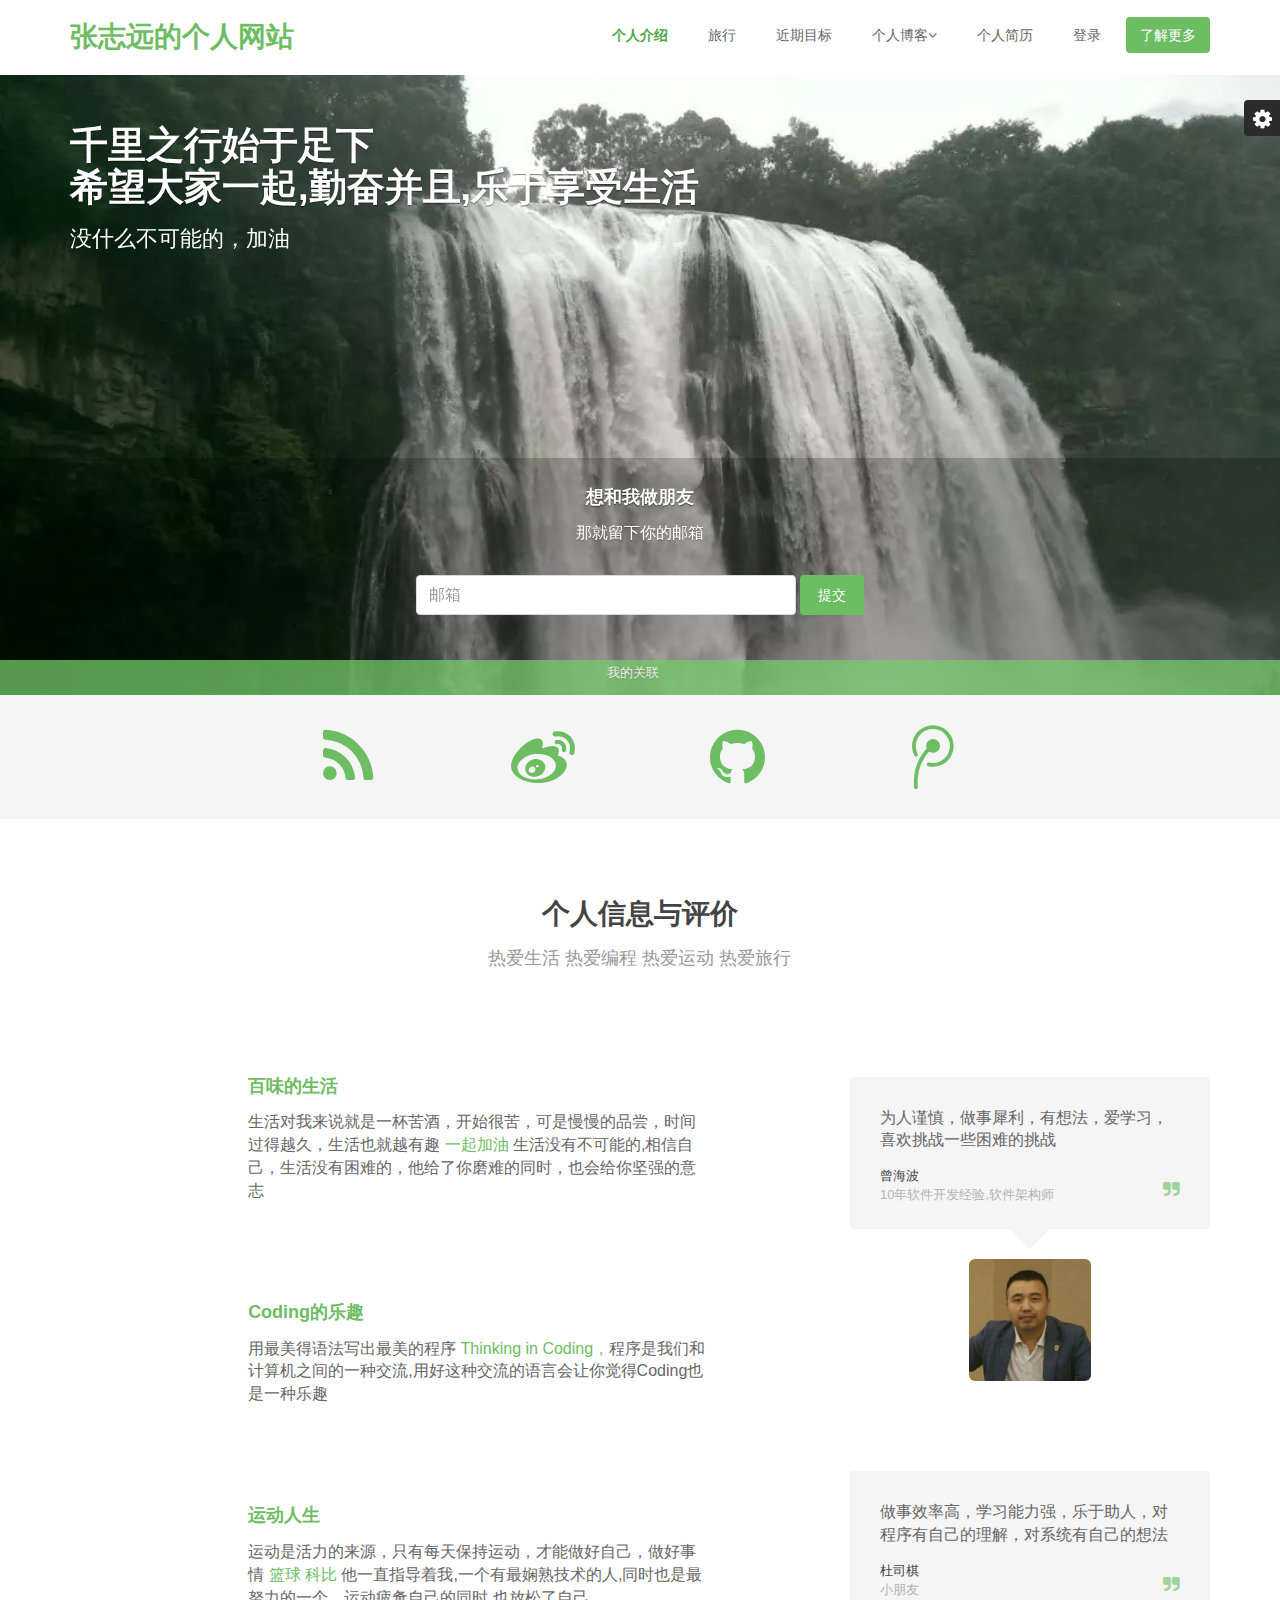
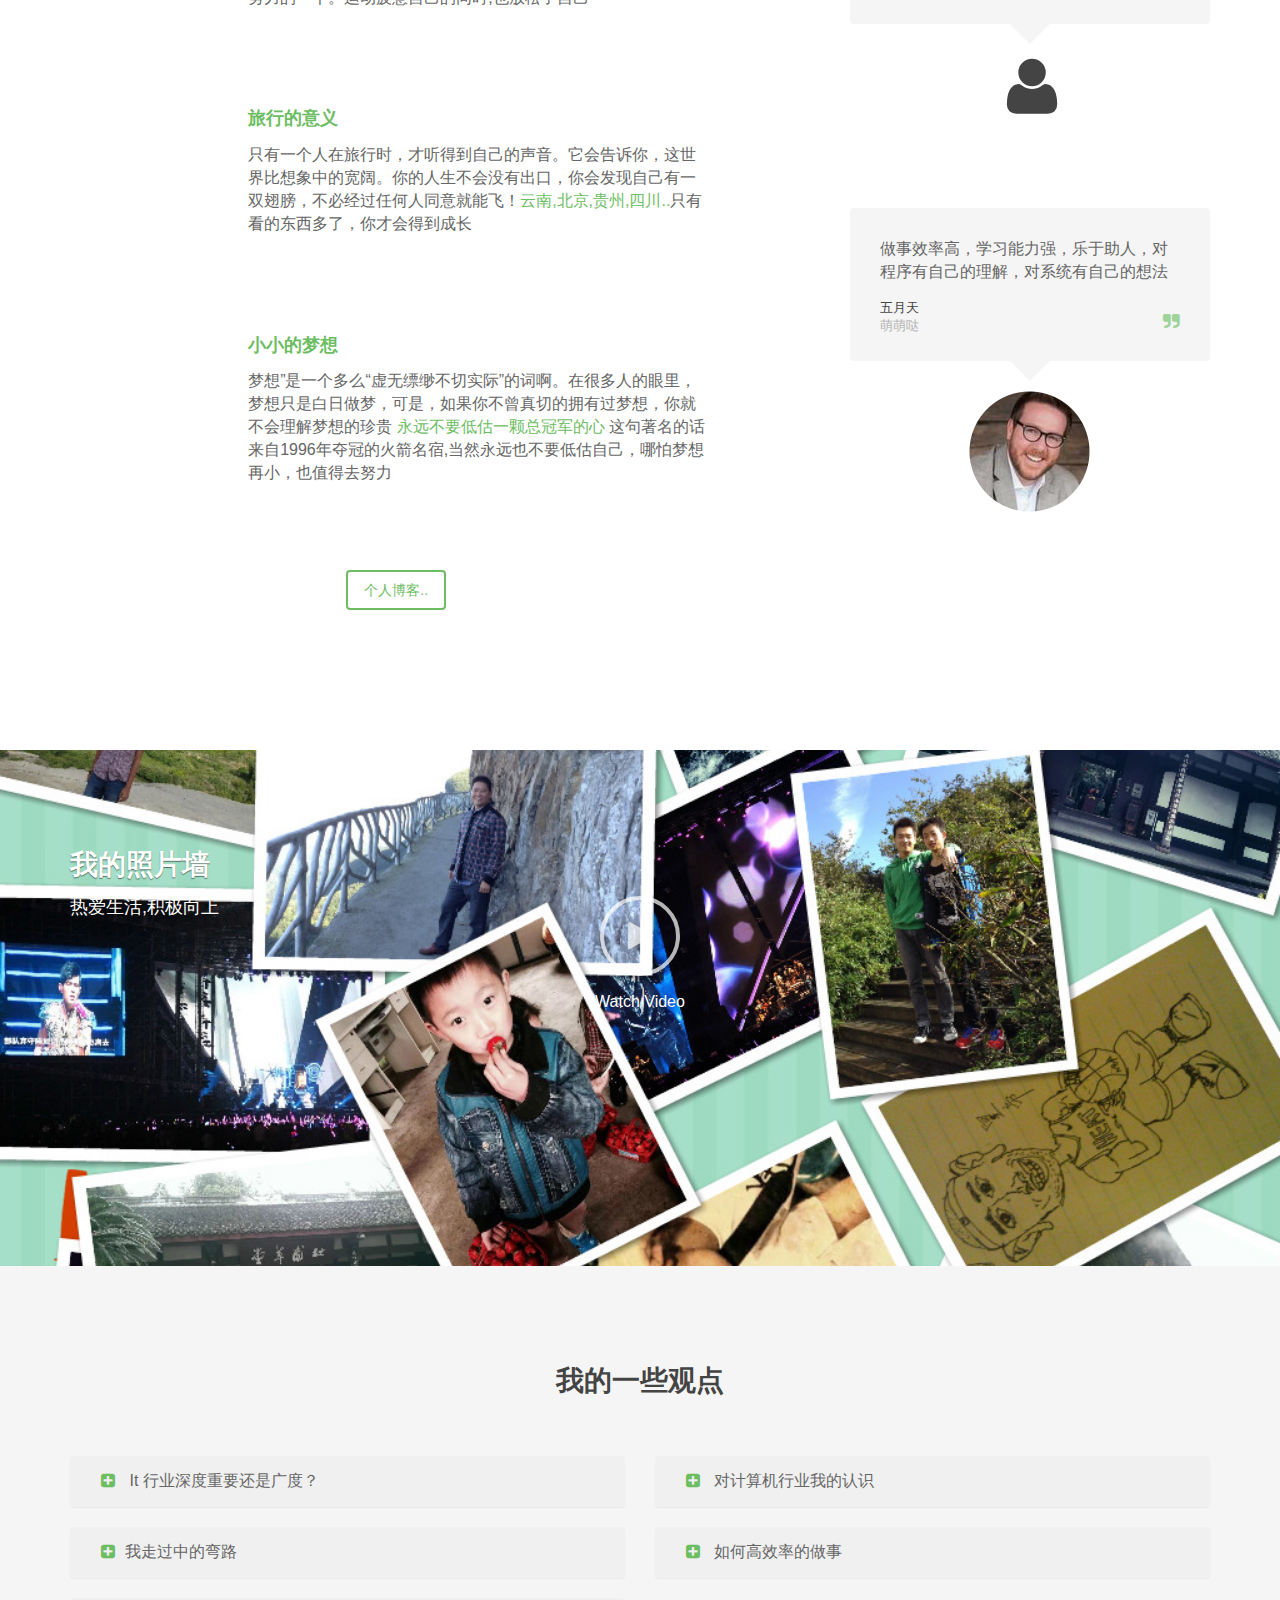
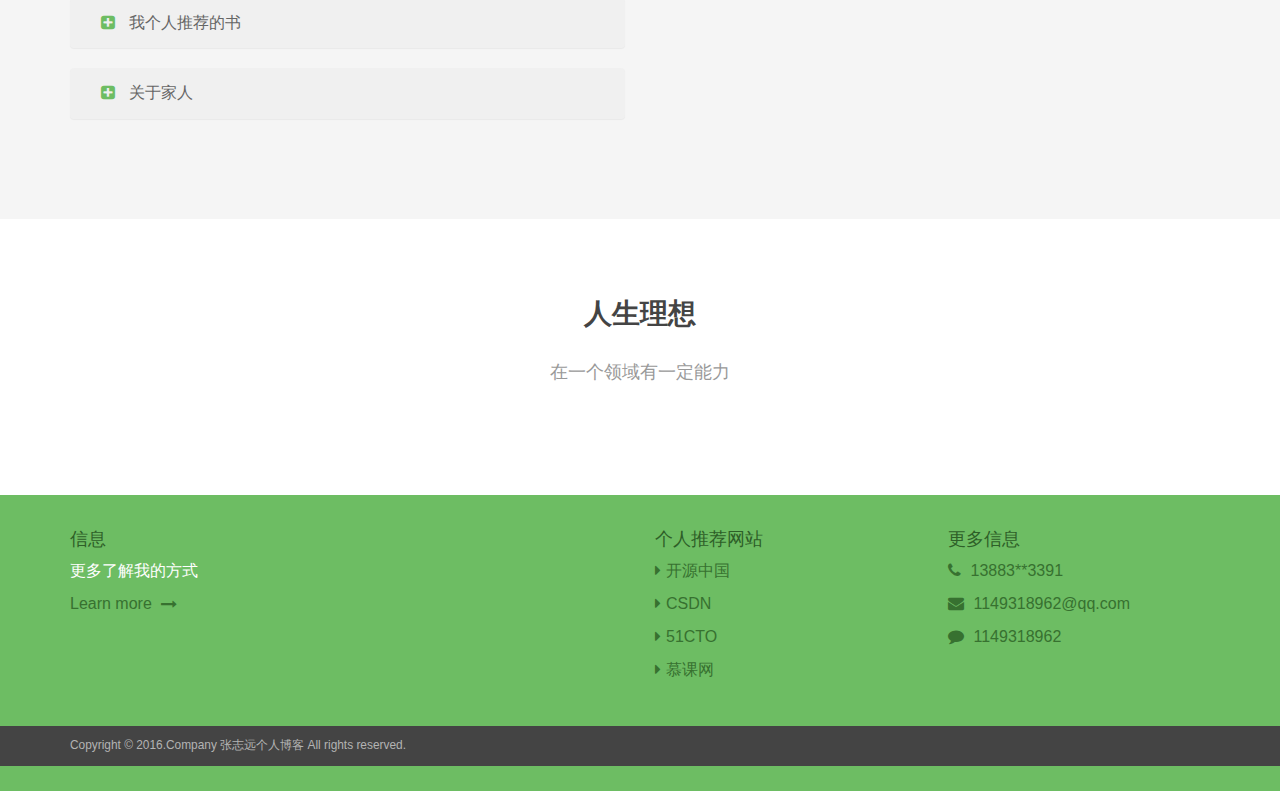
==== commit ce14f4dc: "commit" ====
--- a/personal/src/main/webapp/index.html
+++ b/personal/src/main/webapp/index.html
@@ -305,17 +305,7 @@
                 
                             <div class="panel-collapse collapse" id="faq1">
                                 <div class="panel-body">
-                                    Anim pariatur cliche reprehenderit, enim eiusmod high life
-                                    accusamus terry richardson ad squid. 3 wolf moon officia
-                                    aute, non cupidatat skateboard dolor brunch. Food truck
-                                    quinoa nesciunt laborum eiusmod. Brunch 3 wolf moon tempor,
-                                    sunt aliqua put a bird on it squid single-origin coffee
-                                    nulla assumenda shoreditch et. Nihil anim keffiyeh
-                                    helvetica, craft beer labore wes anderson cred nesciunt
-                                    sapiente ea proident. Ad vegan excepteur butcher vice lomo.
-                                    Leggings occaecat craft beer farm-to-table, raw denim
-                                    aesthetic synth nesciunt you probably haven't heard of them
-                                    accusamus labore sustainable VHS.
+                                   
                                 </div>
                             </div>
                         </div><!--//panel-->
@@ -382,77 +372,23 @@
                         <div class="panel">
                             <div class="panel-heading">
                                 <h4 class="panel-title"><a data-parent="#accordion"
-                                data-toggle="collapse" class="panel-toggle" href="#faq6"><i class="fa fa-plus-square"></i>Would it elementum turpis semper imperdiet?</a></h4>
+                                data-toggle="collapse" class="panel-toggle" href="#faq6"><i class="fa fa-plus-square"></i>
+                                如何高效率的做事
+
+                            </a></h4>
                             </div>
                 
                             <div class="panel-collapse collapse" id="faq6">
                                 <div class="panel-body">
-                                    Anim pariatur cliche reprehenderit, enim eiusmod high life
-                                    accusamus terry richardson ad squid. 3 wolf moon officia
-                                    aute, non cupidatat skateboard dolor brunch. Food truck
-                                    quinoa nesciunt laborum eiusmod. Brunch 3 wolf moon tempor,
-                                    sunt aliqua put a bird on it squid single-origin coffee
-                                    nulla assumenda shoreditch et. Nihil anim keffiyeh
-                                    helvetica, craft beer labore wes anderson cred nesciunt
-                                    sapiente ea proident. Ad vegan excepteur butcher vice lomo.
-                                    Leggings occaecat craft beer farm-to-table, raw denim
-                                    aesthetic synth nesciunt you probably haven't heard of them
-                                    accusamus labore sustainable VHS.
+                                  
                                 </div>
                             </div>
                         </div><!--//panel-->
                 
-                        <div class="panel">
-                            <div class="panel-heading">
-                                <h4 class="panel-title"><a data-parent="#accordion"
-                                data-toggle="collapse" class="panel-toggle" href="#faq7"><i class="fa fa-plus-square"></i>How can I imperdiet lorem sem non nisl?</a></h4>
-                            </div>
-                
-                            <div class="panel-collapse collapse" id="faq7">
-                                <div class="panel-body">
-                                    Anim pariatur cliche reprehenderit, enim eiusmod high life
-                                    accusamus terry richardson ad squid. 3 wolf moon officia
-                                    aute, non cupidatat skateboard dolor brunch. Food truck
-                                    quinoa nesciunt laborum eiusmod. Brunch 3 wolf moon tempor,
-                                    sunt aliqua put a bird on it squid single-origin coffee
-                                    nulla assumenda shoreditch et. Nihil anim keffiyeh
-                                    helvetica, craft beer labore wes anderson cred nesciunt
-                                    sapiente ea proident. Ad vegan excepteur butcher vice lomo.
-                                    Leggings occaecat craft beer farm-to-table, raw denim
-                                    aesthetic synth nesciunt you probably haven't heard of them
-                                    accusamus labore sustainable VHS.
-                                </div>
-                            </div>
-                        </div><!--//panel-->
-                        
-                        <div class="panel">
-                            <div class="panel-heading">
-                                <h4 class="panel-title"><a data-parent="#accordion"
-                                data-toggle="collapse" class="panel-toggle" href="#faq8"><i class="fa fa-plus-square"></i>Can I imperdiet massa ut?</a></h4>
-                            </div>
-                
-                            <div class="panel-collapse collapse" id="faq8">
-                                <div class="panel-body">
-                                    Anim pariatur cliche reprehenderit, enim eiusmod high life
-                                    accusamus terry richardson ad squid. 3 wolf moon officia
-                                    aute, non cupidatat skateboard dolor brunch. Food truck
-                                    quinoa nesciunt laborum eiusmod. Brunch 3 wolf moon tempor,
-                                    sunt aliqua put a bird on it squid single-origin coffee
-                                    nulla assumenda shoreditch et. Nihil anim keffiyeh
-                                    helvetica, craft beer labore wes anderson cred nesciunt
-                                    sapiente ea proident. Ad vegan excepteur butcher vice lomo.
-                                    Leggings occaecat craft beer farm-to-table, raw denim
-                                    aesthetic synth nesciunt you probably haven't heard of them
-                                    accusamus labore sustainable VHS.
-                                </div>
-                            </div>
-                        </div><!--//panel--> 
-                    </div>
-                </div><!--//row-->
-                <div class="more text-center">
+                <!--<div class="more text-center">
                     <h4 class="title">More questions?</h4>
                     <a class="btn btn-cta btn-cta-secondary" href="contact.html">Get in touch</a>
-                </div>
+                </div>-->
             </div><!--//container-->        
         </section><!--//faq-->
         
